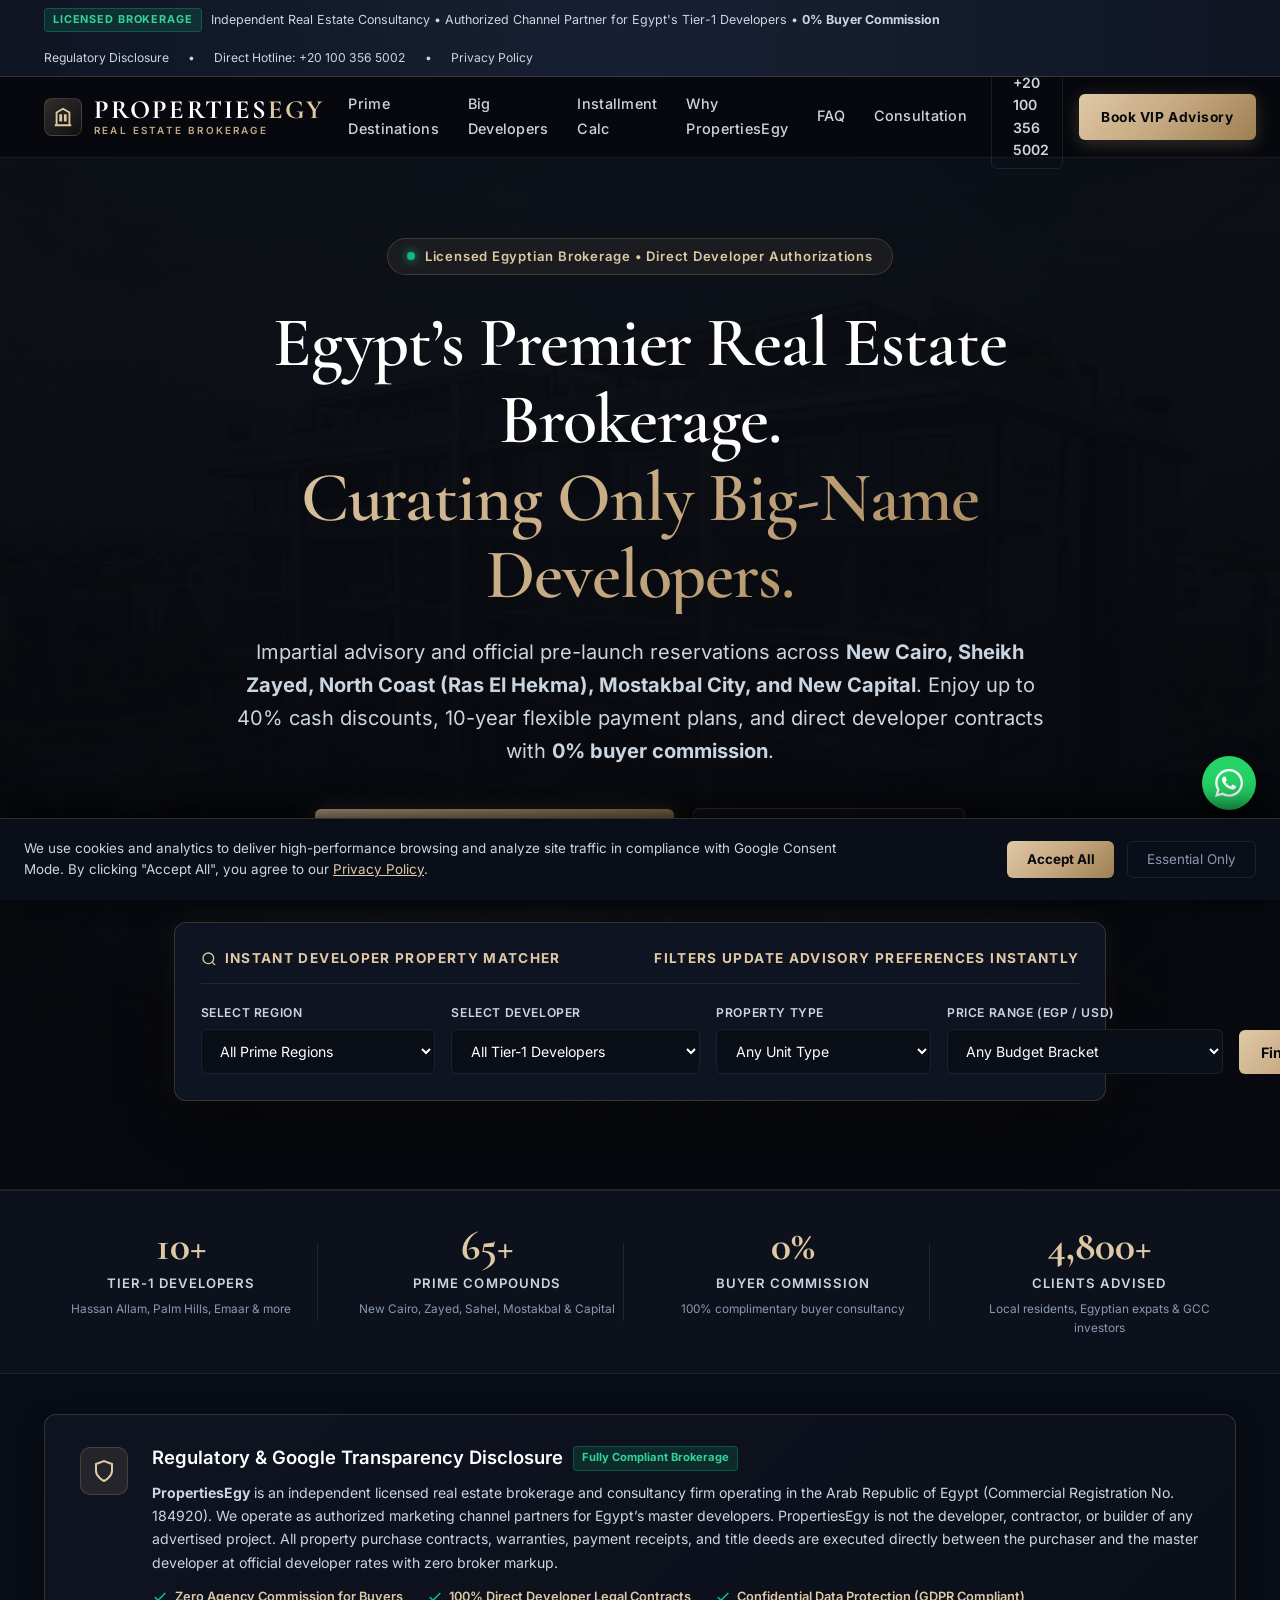
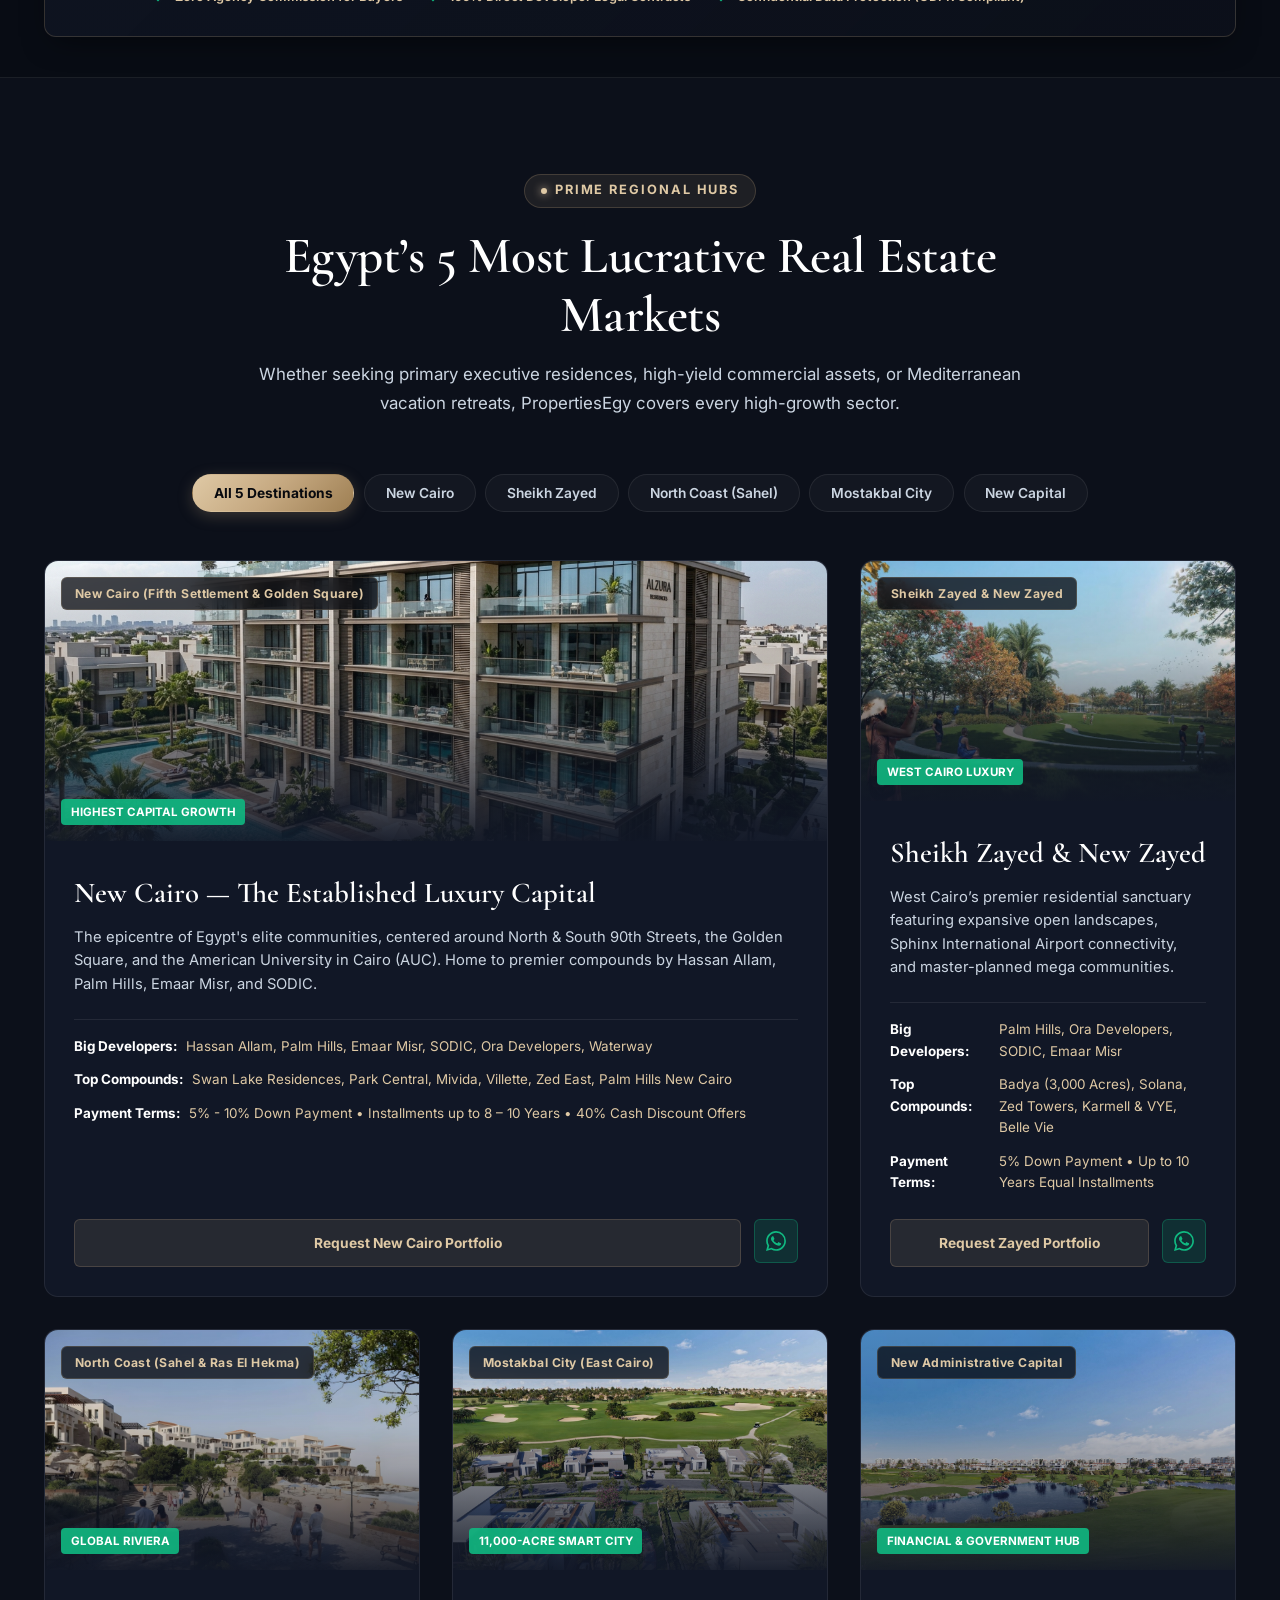
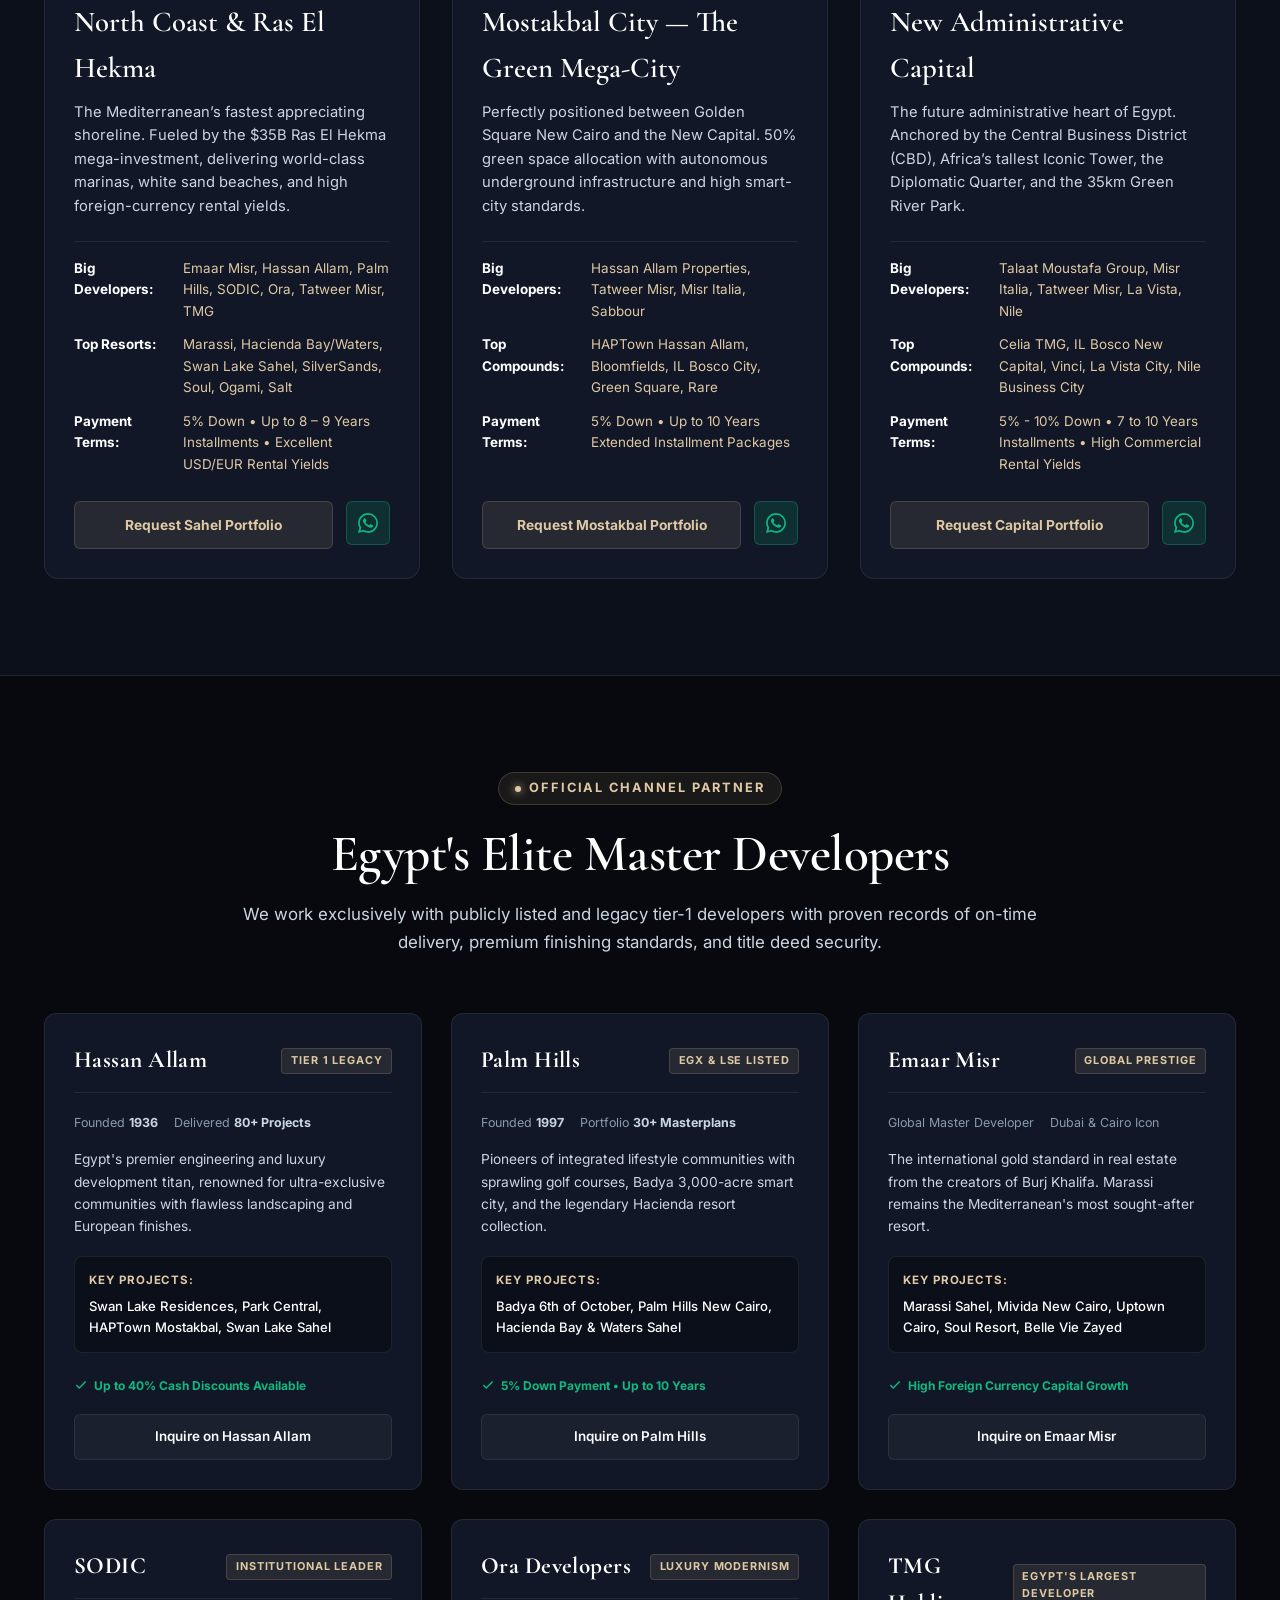
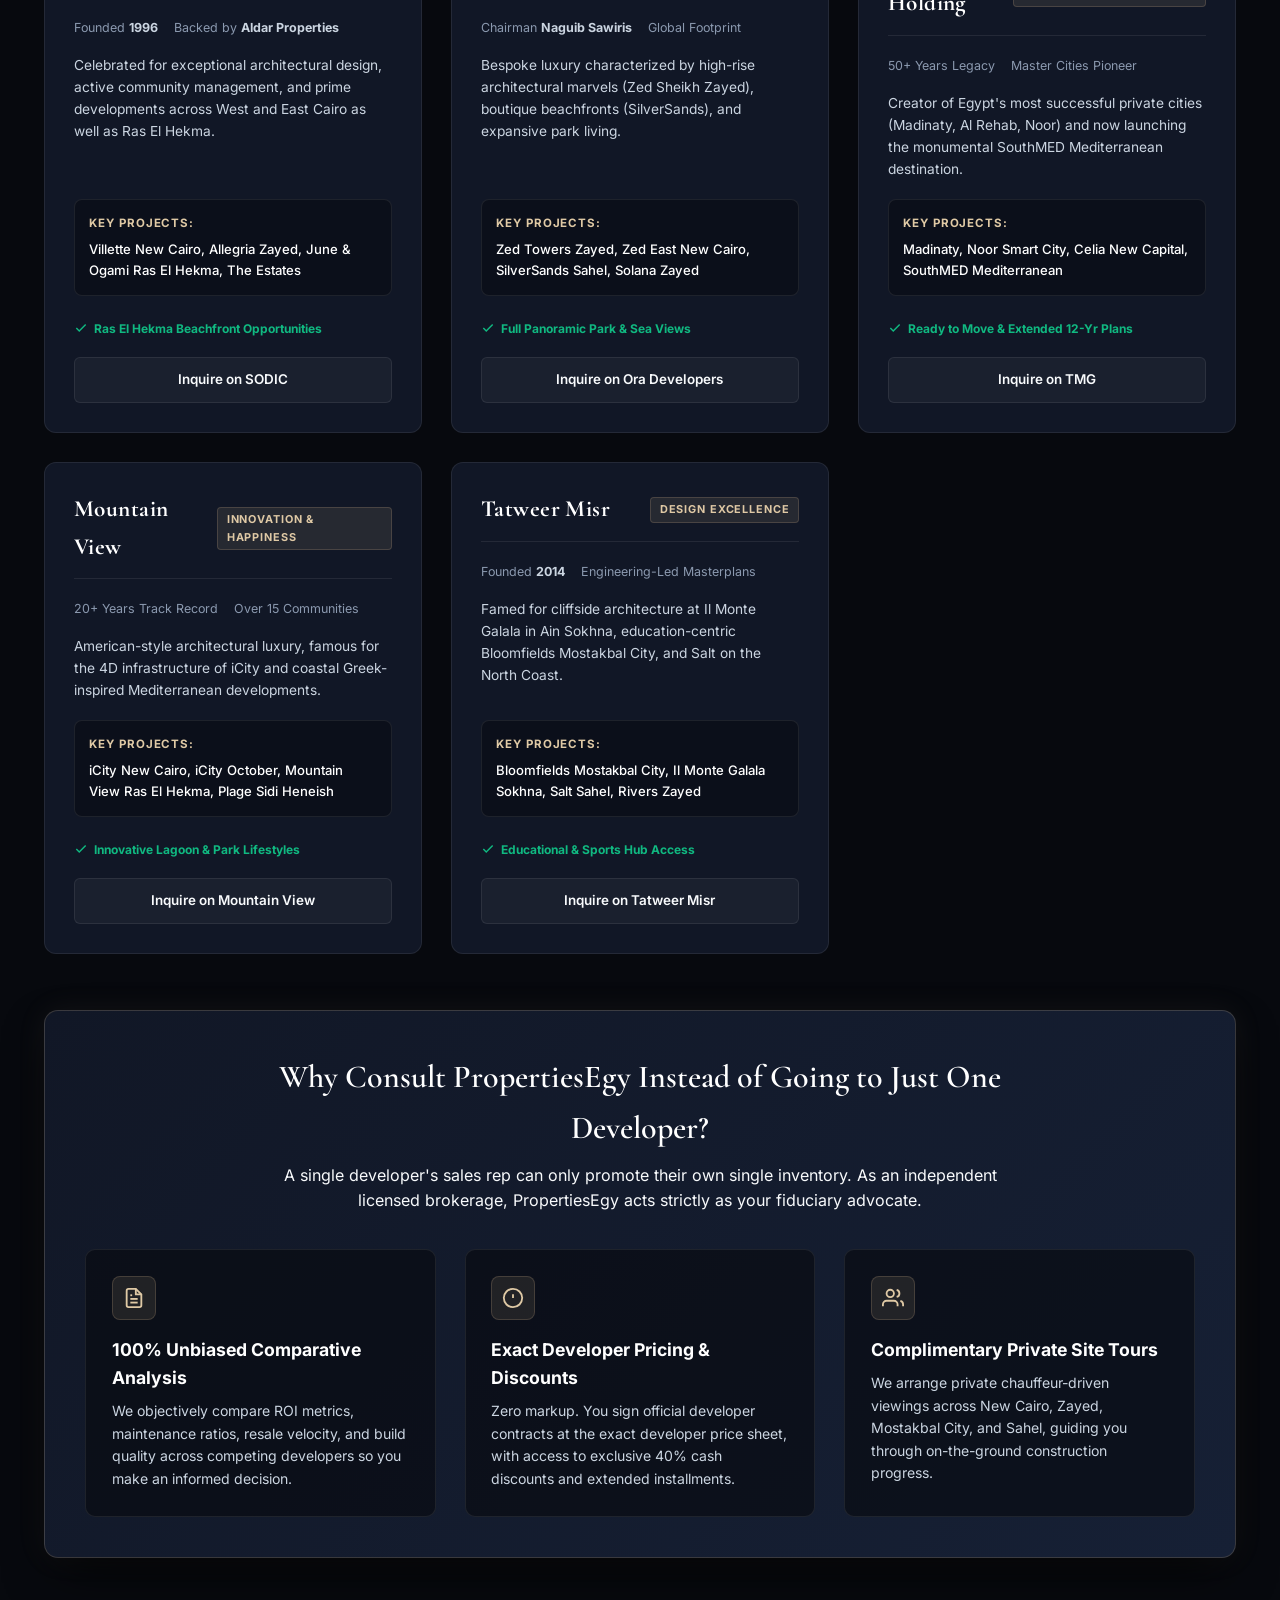
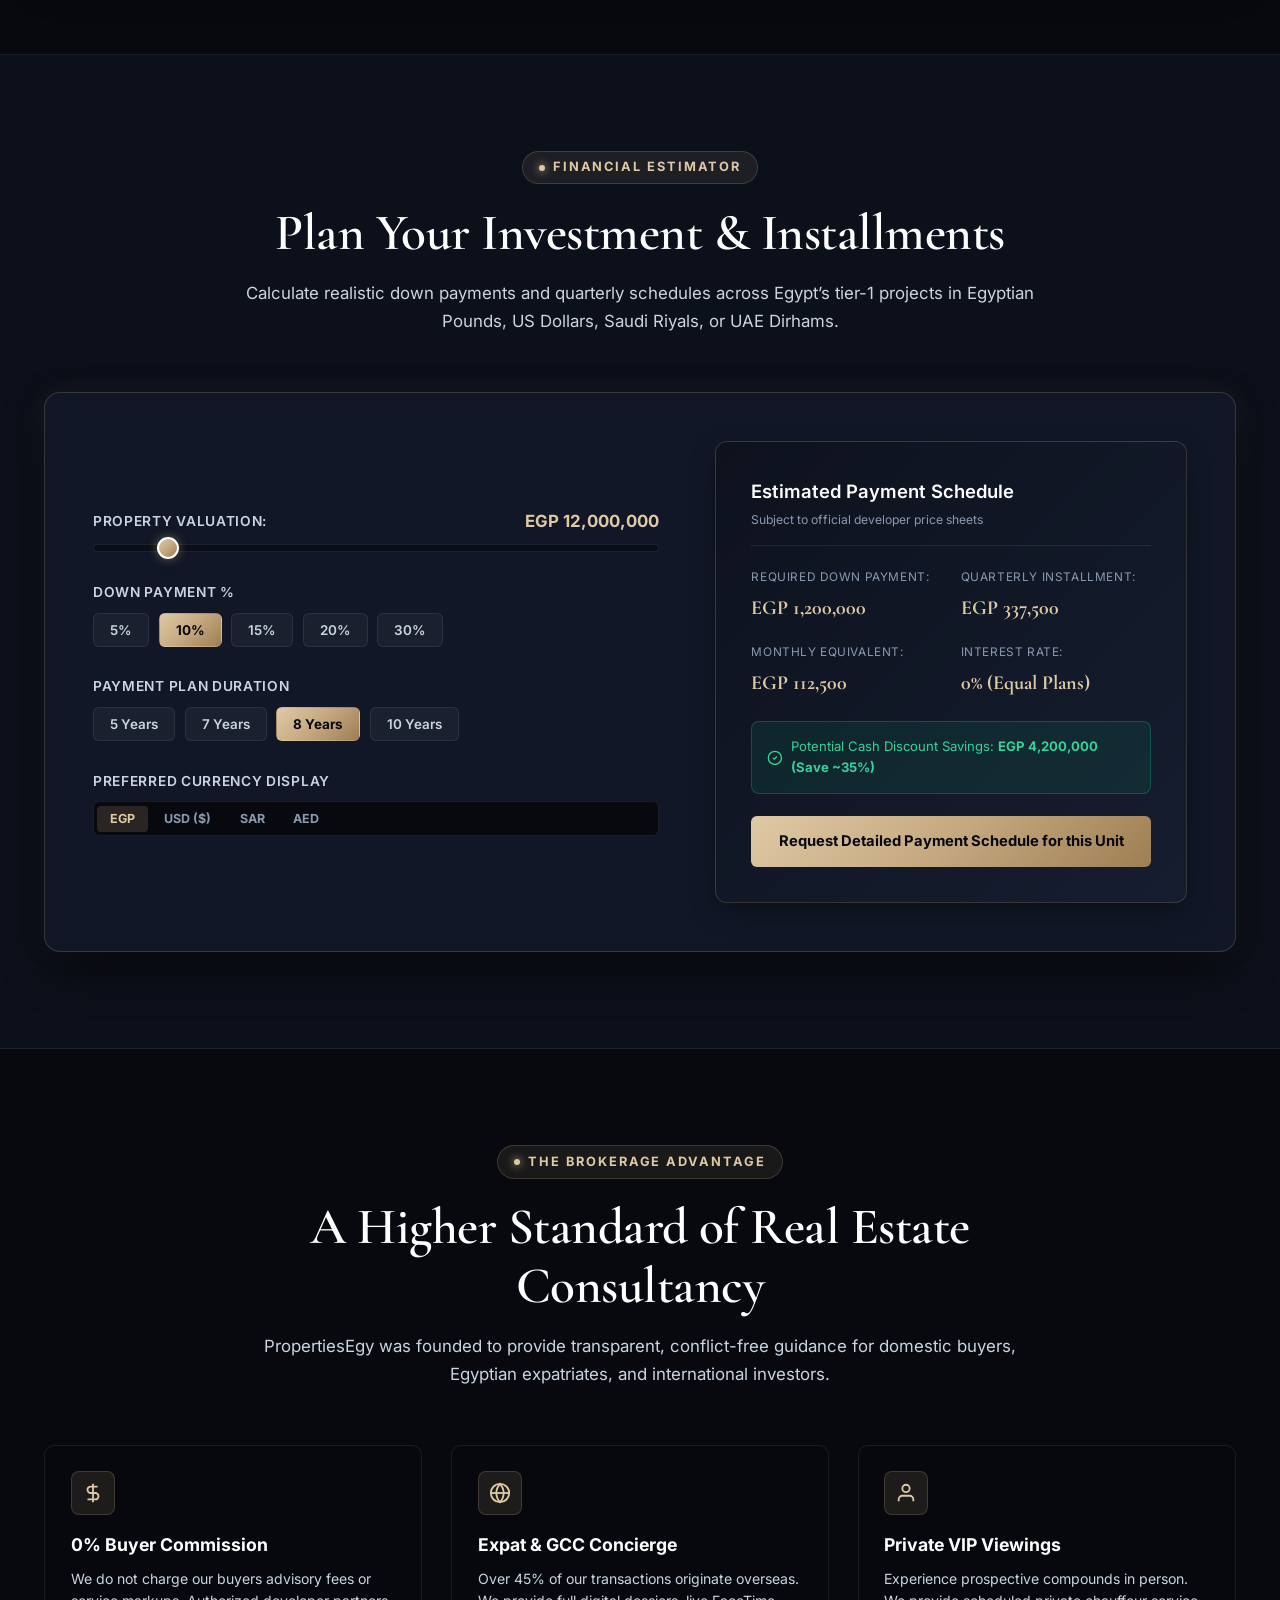
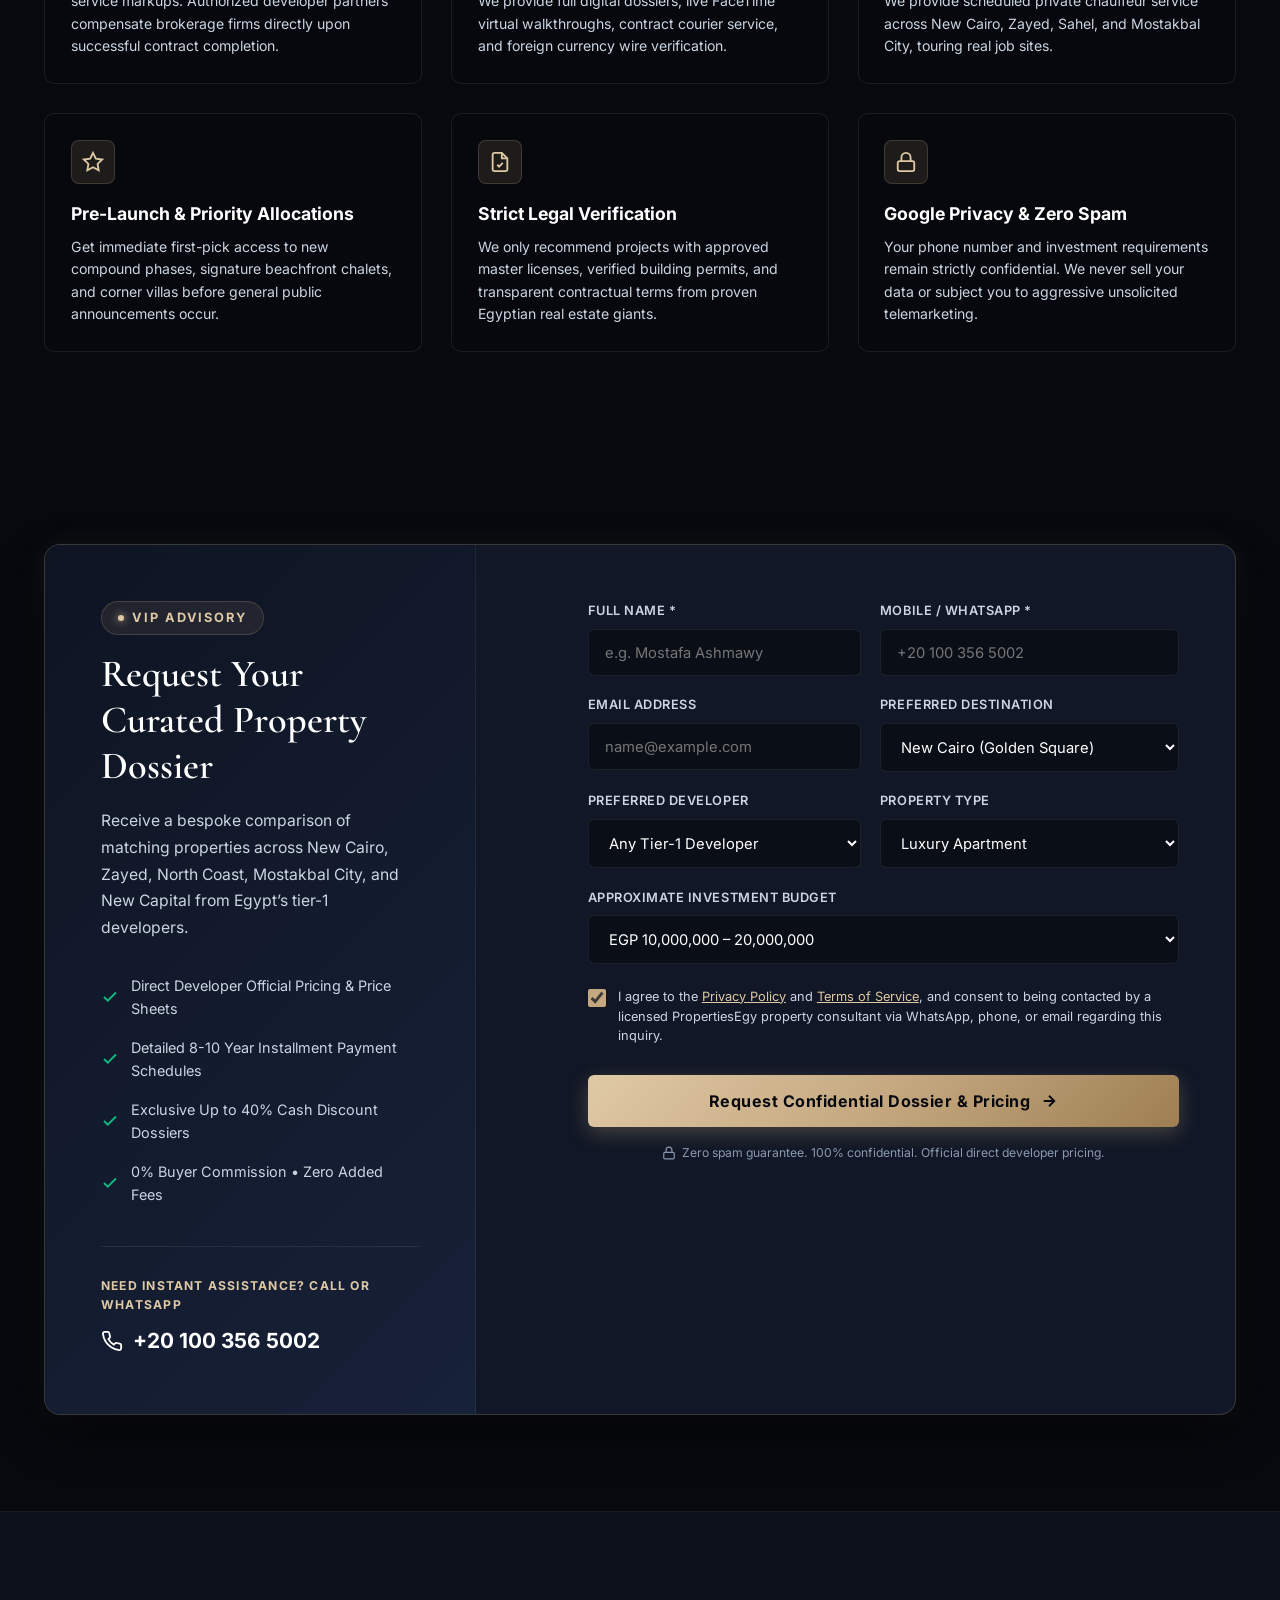
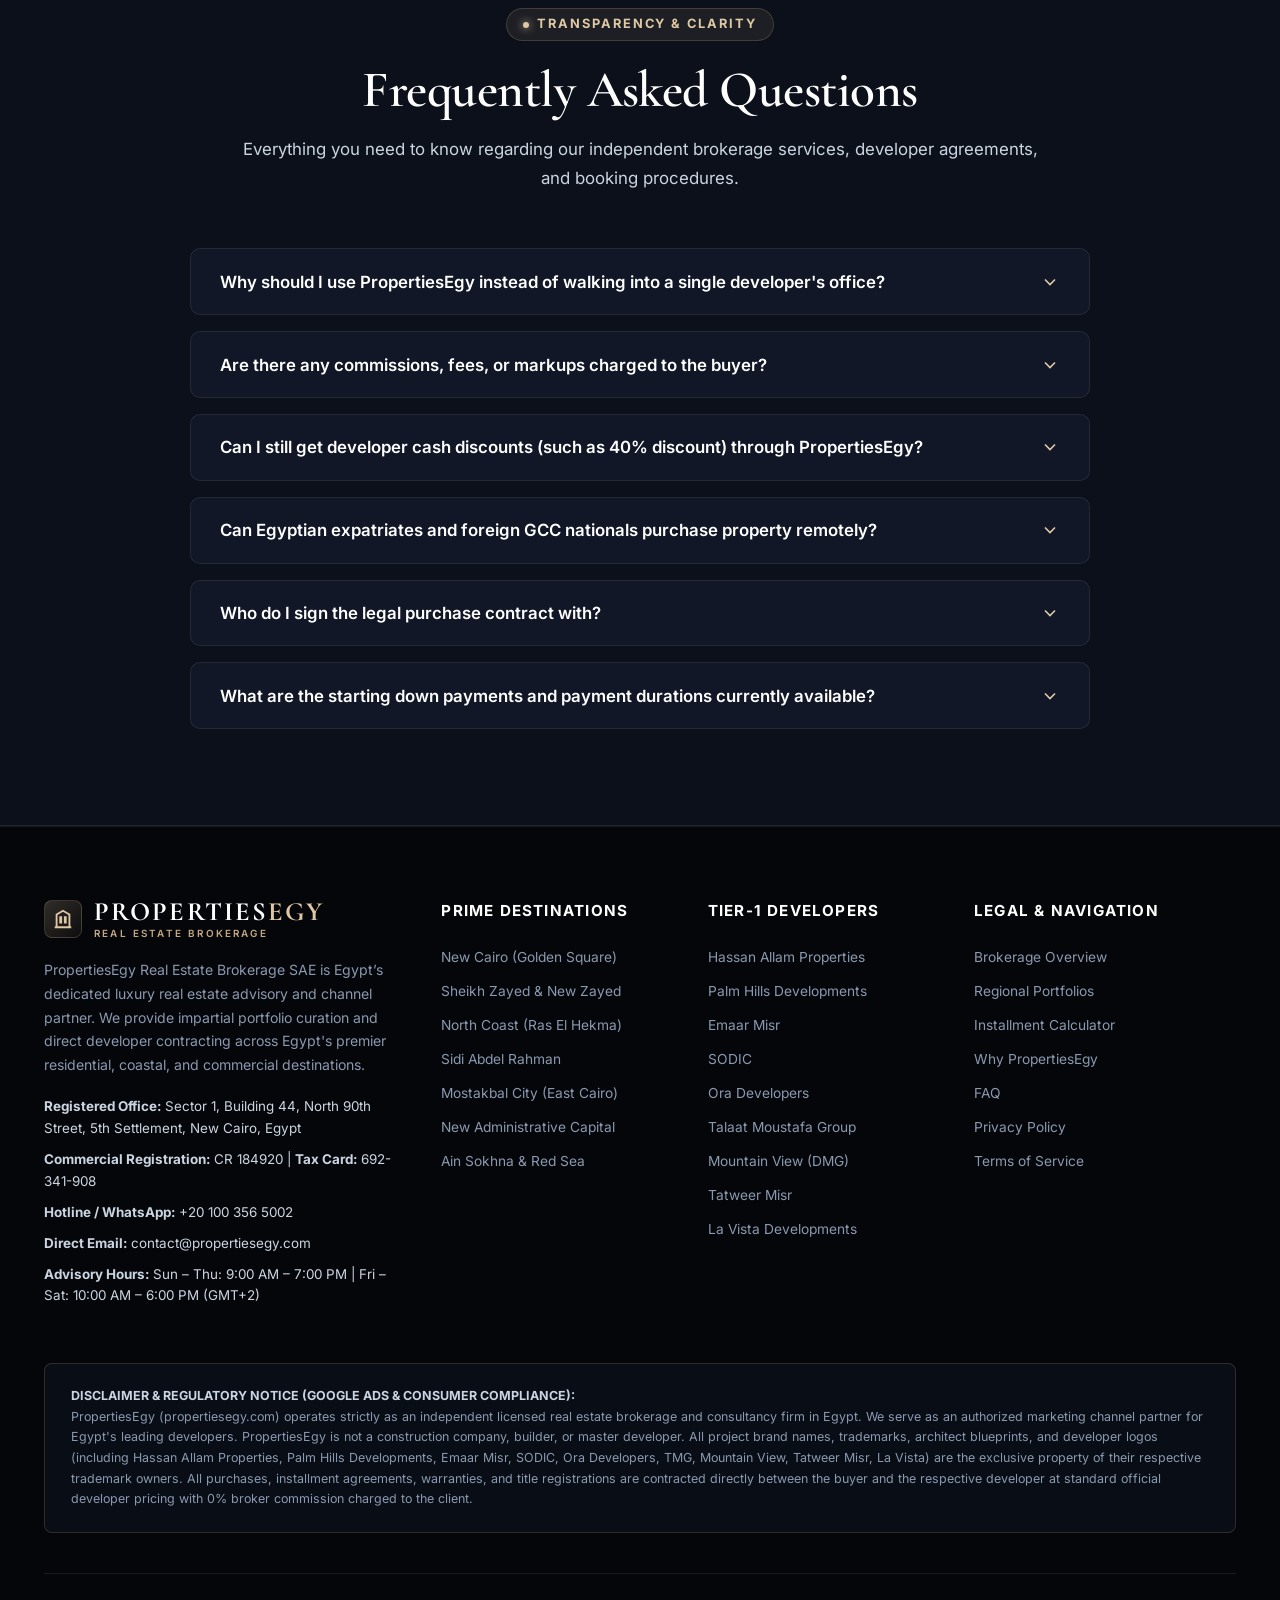
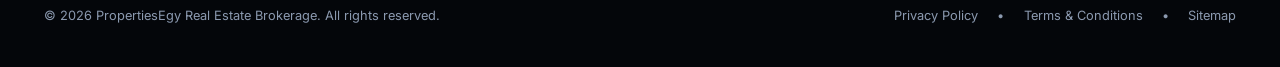
==== index.html @ 32b497c7 "feat: initial release of propertiesegy.com landing page with Google compliance" ====
<!DOCTYPE html>
<html lang="en">
<head>
    <!-- Google tag (gtag.js) -->
    <script async src="https://www.googletagmanager.com/gtag/js?id=AW-18495474156"></script>
    <script>
      window.dataLayer = window.dataLayer || [];
      function gtag(){dataLayer.push(arguments);}
      gtag('js', new Date());
      gtag('config', 'AW-18495474156');
    </script>

    <!-- Google Ads Conversion Function -->
    <script>
    function gtag_report_conversion(url) {
      var callback = function () {
        if (typeof(url) != 'undefined' && url) {
          window.location = url;
        }
      };
      if (typeof gtag === 'function') {
        gtag('event', 'conversion', {
            'send_to': 'AW-18495474156/EvjICOTemJQdEOyTqvNE',
            'value': 1.0,
            'currency': 'EGP',
            'event_callback': callback
        });
      } else if (typeof(url) != 'undefined' && url) {
        window.location = url;
      }
      return false;
    }
    </script>

    <meta charset="UTF-8">
    <meta name="viewport" content="width=device-width, initial-scale=1.0">
    <title>PropertiesEgy — Egypt's Premier Real Estate Brokerage | Top Developers</title>
    <meta name="description" content="PropertiesEgy is Egypt's leading independent real estate brokerage. Working exclusively with big-name developers across New Cairo, Sheikh Zayed, North Coast, Mostakbal City, and New Capital. 0% buyer commission, direct developer contracts.">
    <meta name="keywords" content="PropertiesEgy, real estate brokerage egypt, new cairo compounds, sheikh zayed villas, north coast sahel, ras el hekma properties, mostakbal city, new capital egypt, hassan allam, palm hills, emaar misr, sodic, ora developers">
    <meta name="author" content="PropertiesEgy Real Estate Brokerage">
    <meta name="robots" content="index, follow">
    <link rel="canonical" href="https://propertiesegy.com/">

    <!-- Open Graph / Facebook -->
    <meta property="og:type" content="website">
    <meta property="og:url" content="https://propertiesegy.com/">
    <meta property="og:title" content="PropertiesEgy — Egypt's Premier Real Estate Brokerage">
    <meta property="og:description" content="Curating Egypt's big-name developers: Hassan Allam, Palm Hills, Emaar, SODIC, Ora & more across New Cairo, Zayed, North Coast, Mostakbal City & New Capital. 0% buyer commission.">
    <meta property="og:image" content="images/new-cairo-waterway.jpg">

    <!-- Twitter -->
    <meta property="twitter:card" content="summary_large_image">
    <meta property="twitter:url" content="https://propertiesegy.com/">
    <meta property="twitter:title" content="PropertiesEgy — Egypt's Premier Real Estate Brokerage">
    <meta property="twitter:description" content="Direct developer pricing, unbiased advisory & 0% buyer commission across New Cairo, Zayed, North Coast, Mostakbal City & New Capital.">
    <meta property="twitter:image" content="images/new-cairo-waterway.jpg">

    <!-- Schema.org JSON-LD Structured Data for Google Compliance & SEO -->
    <script type="application/ld+json">
    {
      "@context": "https://schema.org",
      "@type": "RealEstateAgent",
      "name": "PropertiesEgy Real Estate Brokerage",
      "alternateName": "PropertiesEgy",
      "image": "https://propertiesegy.com/images/new-cairo-waterway.jpg",
      "@id": "https://propertiesegy.com/#realestateagent",
      "url": "https://propertiesegy.com/",
      "telephone": "+201003565002",
      "priceRange": "$$$$",
      "address": {
        "@type": "PostalAddress",
        "streetAddress": "Sector 1, Building 44, North 90th Street, 5th Settlement",
        "addressLocality": "New Cairo",
        "addressRegion": "Cairo Governorate",
        "postalCode": "11835",
        "addressCountry": "EG"
      },
      "geo": {
        "@type": "GeoCoordinates",
        "latitude": 30.0298,
        "longitude": 31.4721
      },
      "openingHoursSpecification": [
        {
          "@type": "OpeningHoursSpecification",
          "dayOfWeek": ["Sunday", "Monday", "Tuesday", "Wednesday", "Thursday"],
          "opens": "09:00",
          "closes": "19:00"
        },
        {
          "@type": "OpeningHoursSpecification",
          "dayOfWeek": ["Friday", "Saturday"],
          "opens": "10:00",
          "closes": "18:00"
        }
      ],
      "areaServed": [
        "New Cairo",
        "Sheikh Zayed",
        "New Zayed",
        "North Coast Sahel",
        "Ras El Hekma",
        "Mostakbal City",
        "New Administrative Capital"
      ],
      "description": "Licensed independent real estate brokerage in Egypt specializing in premier residential, vacation, and investment properties from Egypt's tier-1 developers with 0% buyer commission."
    }
    </script>

    <!-- Schema.org FAQ Structured Data -->
    <script type="application/ld+json">
    {
      "@context": "https://schema.org",
      "@type": "FAQPage",
      "mainEntity": [
        {
          "@type": "Question",
          "name": "What is PropertiesEgy's relationship with big developers like Hassan Allam, Palm Hills, and Emaar?",
          "acceptedAnswer": {
            "@type": "Answer",
            "text": "PropertiesEgy is an authorized marketing channel partner and independent brokerage firm in Egypt. We work directly with master developers to represent their portfolios. All purchasing contracts, warranty terms, and official installment plans are signed directly with the developer at official developer pricing."
          }
        },
        {
          "@type": "Question",
          "name": "Are there any commissions or hidden fees charged to the buyer?",
          "acceptedAnswer": {
            "@type": "Answer",
            "text": "No. PropertiesEgy operates on a strict 0% buyer commission policy. Our advisory, property tours, and contract guidance are 100% complimentary for buyers. Developers compensate authorized brokerage firms directly according to standard industry agreements."
          }
        },
        {
          "@type": "Question",
          "name": "Can Egyptian expats and foreign GCC investors purchase remotely?",
          "acceptedAnswer": {
            "@type": "Answer",
            "text": "Yes. Over 45% of our clients reside in Saudi Arabia, UAE, Kuwait, Qatar, the UK, Europe, and North America. We provide digital brochures, virtual walkthroughs, courier delivery of contracts, and guidance on foreign currency wire transfers."
          }
        }
      ]
    }
    </script>

    <link rel="stylesheet" href="styles.css">
</head>
<body>

    <!-- Regulatory Disclosure Top Ribbon (Google Ads Compliance) -->
    <div class="top-notice-bar">
        <div class="container top-notice-content">
            <div class="top-notice-left">
                <span class="top-notice-badge">Licensed Brokerage</span>
                <span>Independent Real Estate Consultancy • Authorized Channel Partner for Egypt's Tier-1 Developers • <strong>0% Buyer Commission</strong></span>
            </div>
            <div class="top-notice-links">
                <a href="#compliance">Regulatory Disclosure</a>
                <span>•</span>
                <a href="tel:+201003565002">Direct Hotline: +20 100 356 5002</a>
                <span>•</span>
                <a href="privacy.html">Privacy Policy</a>
            </div>
        </div>
    </div>

    <!-- Main Navigation Bar -->
    <header class="navbar" id="navbar">
        <div class="nav-container container">
            <a href="#" class="brand-logo" aria-label="PropertiesEgy Homepage">
                <div class="brand-logo-wrap">
                    <div class="brand-icon-shield">
                        <svg width="22" height="22" viewBox="0 0 24 24" fill="none" stroke="currentColor" stroke-width="2">
                            <path d="M3 21h18M5 21V7l7-4 7 4v14M9 10h1v2H9v-2zm0 4h1v2H9v-2zm5-4h1v2h-1v-2zm0 4h1v2h-1v-2z"/>
                        </svg>
                    </div>
                    <div>
                        <div class="logo-main">PROPERTIES<span>EGY</span></div>
                        <div class="logo-sub">REAL ESTATE BROKERAGE</div>
                    </div>
                </div>
            </a>

            <nav class="nav-menu" id="nav-menu" aria-label="Primary Navigation">
                <ul>
                    <li><a href="#destinations">Prime Destinations</a></li>
                    <li><a href="#developers">Big Developers</a></li>
                    <li><a href="#calculator">Installment Calc</a></li>
                    <li><a href="#why-us">Why PropertiesEgy</a></li>
                    <li><a href="#faq">FAQ</a></li>
                    <li><a href="#consultation" class="text-gold">Consultation</a></li>
                </ul>
            </nav>

            <div class="nav-actions">
                <a href="tel:+201003565002" class="nav-phone-link">
                    <svg width="16" height="16" viewBox="0 0 24 24" fill="none" stroke="currentColor" stroke-width="2"><path d="M22 16.92v3a2 2 0 0 1-2.18 2 19.79 19.79 0 0 1-8.63-3.07 19.5 19.5 0 0 1-6-6 19.79 19.79 0 0 1-3.07-8.67A2 2 0 0 1 4.11 2h3a2 2 0 0 1 2 1.72 12.84 12.84 0 0 0 .7 2.81 2 2 0 0 1-.45 2.11L8.09 9.91a16 16 0 0 0 6 6l1.27-1.27a2 2 0 0 1 2.11-.45 12.84 12.84 0 0 0 2.81.7A2 2 0 0 1 22 16.92z"/></svg>
                    <span>+20 100 356 5002</span>
                </a>
                <a href="#consultation" class="btn-nav-primary">Book VIP Advisory</a>
                <button class="mobile-menu-toggle" id="mobile-menu-toggle" aria-label="Toggle navigation menu" aria-expanded="false">
                    <span></span>
                    <span></span>
                    <span></span>
                </button>
            </div>
        </div>
    </header>

    <main>
        <!-- Hero Section -->
        <section class="hero-section" id="overview">
            <img src="images/new-cairo-waterway.jpg" alt="Luxury Real Estate Egypt" class="hero-bg-media" width="1920" height="1080">
            <div class="hero-overlay"></div>

            <div class="container hero-content">
                <div class="hero-badge-pill">
                    <span class="hero-badge-dot"></span>
                    <span>Licensed Egyptian Brokerage • Direct Developer Authorizations</span>
                </div>

                <h1 class="hero-title">
                    Egypt’s Premier Real Estate Brokerage.<br>
                    <span class="gold-text">Curating Only Big-Name Developers.</span>
                </h1>

                <p class="hero-subtitle">
                    Impartial advisory and official pre-launch reservations across <strong>New Cairo, Sheikh Zayed, North Coast (Ras El Hekma), Mostakbal City, and New Capital</strong>. Enjoy up to 40% cash discounts, 10-year flexible payment plans, and direct developer contracts with <strong>0% buyer commission</strong>.
                </p>

                <div class="hero-cta-group">
                    <a href="#consultation" class="btn-primary-hero">
                        <span>Request Free Developer Dossier</span>
                        <svg width="18" height="18" viewBox="0 0 24 24" fill="none" stroke="currentColor" stroke-width="2.5"><path d="M5 12h14M12 5l7 7-7 7"/></svg>
                    </a>
                    <a href="#destinations" class="btn-secondary-hero">
                        <svg width="18" height="18" viewBox="0 0 24 24" fill="none" stroke="currentColor" stroke-width="2"><circle cx="12" cy="12" r="10"/><polygon points="16.24 7.76 14.12 14.12 7.76 16.24 9.88 9.88 16.24 7.76"/></svg>
                        <span>Explore 5 Prime Regions</span>
                    </a>
                </div>

                <!-- Hero Quick Search / Match Filter Bar -->
                <div class="hero-search-box">
                    <div class="hero-search-title">
                        <span>
                            <svg width="16" height="16" viewBox="0 0 24 24" fill="none" stroke="currentColor" stroke-width="2"><circle cx="11" cy="11" r="8"/><line x1="21" y1="21" x2="16.65" y2="16.65"/></svg>
                            Instant Developer Property Matcher
                        </span>
                        <span class="hero-search-hint">Filters update advisory preferences instantly</span>
                    </div>

                    <div class="hero-search-grid">
                        <div class="search-field">
                            <label for="hero-dest-select">Select Region</label>
                            <select id="hero-dest-select">
                                <option value="all">All Prime Regions</option>
                                <option value="New Cairo">New Cairo (Golden Square)</option>
                                <option value="Sheikh Zayed">Sheikh Zayed & New Zayed</option>
                                <option value="North Coast">North Coast (Ras El Hekma)</option>
                                <option value="Mostakbal City">Mostakbal City</option>
                                <option value="New Capital">New Administrative Capital</option>
                            </select>
                        </div>

                        <div class="search-field">
                            <label for="hero-dev-select">Select Developer</label>
                            <select id="hero-dev-select">
                                <option value="all">All Tier-1 Developers</option>
                                <option value="Hassan Allam Properties">Hassan Allam Properties</option>
                                <option value="Palm Hills Developments">Palm Hills Developments</option>
                                <option value="Emaar Misr">Emaar Misr</option>
                                <option value="SODIC">SODIC</option>
                                <option value="Ora Developers">Ora Developers</option>
                                <option value="Mountain View">Mountain View (DMG)</option>
                                <option value="Tatweer Misr">Tatweer Misr</option>
                                <option value="Talaat Moustafa Group">Talaat Moustafa Group (TMG)</option>
                                <option value="La Vista">La Vista Developments</option>
                                <option value="Misr Italia">Misr Italia</option>
                            </select>
                        </div>

                        <div class="search-field">
                            <label for="hero-type-select">Property Type</label>
                            <select id="hero-type-select">
                                <option value="all">Any Unit Type</option>
                                <option value="Apartment">Luxury Apartment</option>
                                <option value="Duplex">Duplex & Penthouse</option>
                                <option value="Townhouse">Townhouse / Twin House</option>
                                <option value="Standalone Villa">Standalone Luxury Villa</option>
                                <option value="Chalet">Beach Chalet & Cabin</option>
                                <option value="Commercial">Commercial / Office</option>
                            </select>
                        </div>

                        <div class="search-field">
                            <label for="hero-budget-select">Price Range (EGP / USD)</label>
                            <select id="hero-budget-select">
                                <option value="all">Any Budget Bracket</option>
                                <option value="5M-10M">EGP 5M – 10M (~$100k-$210k)</option>
                                <option value="10M-20M">EGP 10M – 20M (~$210k-$420k)</option>
                                <option value="20M-40M">EGP 20M – 40M (~$420k-$840k)</option>
                                <option value="40M+">EGP 40M+ ($840k+ Ultra Luxury)</option>
                            </select>
                        </div>

                        <button type="button" class="btn-search-action" id="hero-search-btn">
                            <span>Find Matches</span>
                            <svg width="16" height="16" viewBox="0 0 24 24" fill="none" stroke="currentColor" stroke-width="2.5"><path d="M5 12h14M12 5l7 7-7 7"/></svg>
                        </button>
                    </div>
                </div>
            </div>
        </section>

        <!-- Stats Ribbon -->
        <section class="stats-ribbon">
            <div class="container">
                <div class="stats-grid">
                    <div class="stat-item">
                        <span class="stat-num">10+</span>
                        <span class="stat-label">Tier-1 Developers</span>
                        <span class="stat-desc">Hassan Allam, Palm Hills, Emaar & more</span>
                    </div>
                    <div class="stat-item">
                        <span class="stat-num">65+</span>
                        <span class="stat-label">Prime Compounds</span>
                        <span class="stat-desc">New Cairo, Zayed, Sahel, Mostakbal & Capital</span>
                    </div>
                    <div class="stat-item">
                        <span class="stat-num">0%</span>
                        <span class="stat-label">Buyer Commission</span>
                        <span class="stat-desc">100% complimentary buyer consultancy</span>
                    </div>
                    <div class="stat-item">
                        <span class="stat-num">4,800+</span>
                        <span class="stat-label">Clients Advised</span>
                        <span class="stat-desc">Local residents, Egyptian expats & GCC investors</span>
                    </div>
                </div>
            </div>
        </section>

        <!-- Prominent Google Terms & Regulatory Transparency Box -->
        <section class="compliance-trust-section" id="compliance">
            <div class="container">
                <div class="compliance-box">
                    <div class="compliance-icon">
                        <svg width="24" height="24" viewBox="0 0 24 24" fill="none" stroke="currentColor" stroke-width="2">
                            <path d="M12 22s8-4 8-10V5l-8-3-8 3v7c0 6 8 10 8 10z"/>
                        </svg>
                    </div>
                    <div class="compliance-text">
                        <h3>
                            <span>Regulatory & Google Transparency Disclosure</span>
                            <span class="compliance-tag-pill">Fully Compliant Brokerage</span>
                        </h3>
                        <p>
                            <strong>PropertiesEgy</strong> is an independent licensed real estate brokerage and consultancy firm operating in the Arab Republic of Egypt (Commercial Registration No. 184920). We operate as authorized marketing channel partners for Egypt’s master developers. PropertiesEgy is not the developer, contractor, or builder of any advertised project. All property purchase contracts, warranties, payment receipts, and title deeds are executed directly between the purchaser and the master developer at official developer rates with zero broker markup.
                        </p>
                        <div class="compliance-pillars">
                            <div class="compliance-pillar-item">
                                <svg width="16" height="16" viewBox="0 0 24 24" fill="none" stroke="currentColor" stroke-width="2.5"><polyline points="20 6 9 17 4 12"/></svg>
                                <span>Zero Agency Commission for Buyers</span>
                            </div>
                            <div class="compliance-pillar-item">
                                <svg width="16" height="16" viewBox="0 0 24 24" fill="none" stroke="currentColor" stroke-width="2.5"><polyline points="20 6 9 17 4 12"/></svg>
                                <span>100% Direct Developer Legal Contracts</span>
                            </div>
                            <div class="compliance-pillar-item">
                                <svg width="16" height="16" viewBox="0 0 24 24" fill="none" stroke="currentColor" stroke-width="2.5"><polyline points="20 6 9 17 4 12"/></svg>
                                <span>Confidential Data Protection (GDPR Compliant)</span>
                            </div>
                        </div>
                    </div>
                </div>
            </div>
        </section>

        <!-- Prime Destinations Section (Interactive Filtering) -->
        <section class="destinations-section section-padding" id="destinations">
            <div class="container">
                <div class="section-header">
                    <span class="section-tag"><span class="section-tag-dot"></span>PRIME REGIONAL HUBS</span>
                    <h2>Egypt’s 5 Most Lucrative Real Estate Markets</h2>
                    <p>Whether seeking primary executive residences, high-yield commercial assets, or Mediterranean vacation retreats, PropertiesEgy covers every high-growth sector.</p>
                </div>

                <div class="dest-filter-nav">
                    <button class="dest-filter-btn active" data-filter="all">All 5 Destinations</button>
                    <button class="dest-filter-btn" data-filter="new-cairo">New Cairo</button>
                    <button class="dest-filter-btn" data-filter="sheikh-zayed">Sheikh Zayed</button>
                    <button class="dest-filter-btn" data-filter="north-coast">North Coast (Sahel)</button>
                    <button class="dest-filter-btn" data-filter="mostakbal-city">Mostakbal City</button>
                    <button class="dest-filter-btn" data-filter="new-capital">New Capital</button>
                </div>

                <div class="destinations-grid">
                    <!-- Destination 1: New Cairo (Featured Card) -->
                    <article class="dest-card featured-card" data-category="new-cairo">
                        <div class="dest-img-wrap">
                            <img src="images/new-cairo-waterway.jpg" alt="New Cairo Luxury Real Estate and Golden Square" loading="lazy" width="800" height="400">
                            <div class="dest-img-overlay"></div>
                            <span class="dest-badge-loc">New Cairo (Fifth Settlement & Golden Square)</span>
                            <span class="dest-badge-stat">Highest Capital Growth</span>
                        </div>
                        <div class="dest-body">
                            <h3>New Cairo — The Established Luxury Capital</h3>
                            <p class="dest-lead-text">
                                The epicentre of Egypt's elite communities, centered around North & South 90th Streets, the Golden Square, and the American University in Cairo (AUC). Home to premier compounds by Hassan Allam, Palm Hills, Emaar Misr, and SODIC.
                            </p>
                            <div class="dest-meta-list">
                                <div class="dest-meta-item">
                                    <strong>Big Developers:</strong>
                                    <span>Hassan Allam, Palm Hills, Emaar Misr, SODIC, Ora Developers, Waterway</span>
                                </div>
                                <div class="dest-meta-item">
                                    <strong>Top Compounds:</strong>
                                    <span>Swan Lake Residences, Park Central, Mivida, Villette, Zed East, Palm Hills New Cairo</span>
                                </div>
                                <div class="dest-meta-item">
                                    <strong>Payment Terms:</strong>
                                    <span>5% - 10% Down Payment • Installments up to 8 – 10 Years • 40% Cash Discount Offers</span>
                                </div>
                            </div>
                            <div class="dest-card-actions">
                                <a href="#consultation" class="btn-card-inquire">Request New Cairo Portfolio</a>
                                <a href="https://wa.me/201003565002?text=Hello%20PropertiesEgy%2C%20I'm%20interested%20in%20New%20Cairo%20properties." target="_blank" class="btn-card-wa" aria-label="WhatsApp New Cairo Inquiry">
                                    <svg width="20" height="20" viewBox="0 0 24 24" fill="currentColor"><path d="M17.472 14.382c-.297-.149-1.758-.867-2.03-.967-.273-.099-.471-.148-.67.15-.197.297-.767.966-.94 1.164-.173.199-.347.223-.644.075-.297-.15-1.255-.463-2.39-1.475-.883-.788-1.48-1.761-1.653-2.059-.173-.297-.018-.458.13-.606.134-.133.298-.347.446-.52.149-.174.198-.298.298-.497.099-.198.05-.371-.025-.52-.075-.149-.669-1.612-.916-2.207-.242-.579-.487-.5-.669-.51-.173-.008-.371-.01-.57-.01-.198 0-.52.074-.792.372-.272.297-1.04 1.016-1.04 2.479 0 1.462 1.065 2.875 1.213 3.074.149.198 2.096 3.2 5.077 4.487.709.306 1.262.489 1.694.625.712.227 1.36.195 1.871.118.571-.085 1.758-.719 2.006-1.413.248-.694.248-1.289.173-1.413-.074-.124-.272-.198-.57-.347m-5.421 7.403h-.004a9.87 9.87 0 01-5.031-1.378l-.361-.214-3.741.982.998-3.648-.235-.374a9.86 9.86 0 01-1.51-5.26c.001-5.45 4.436-9.884 9.888-9.884 2.64 0 5.122 1.03 6.988 2.898a9.825 9.825 0 012.893 6.994c-.003 5.45-4.437 9.884-9.885 9.884m8.413-18.297A11.815 11.815 0 0012.05 0C5.495 0 .16 5.335.157 11.892c0 2.096.547 4.142 1.588 5.945L0 24l6.335-1.662c1.746.953 3.71 1.455 5.703 1.456h.008c6.554 0 11.89-5.335 11.893-11.893a11.821 11.821 0 00-3.48-8.413z"/></svg>
                                </a>
                            </div>
                        </div>
                    </article>

                    <!-- Destination 2: Sheikh Zayed & New Zayed -->
                    <article class="dest-card" data-category="sheikh-zayed">
                        <div class="dest-img-wrap">
                            <img src="images/badya-zayed.jpg" alt="Sheikh Zayed Badya and Luxury Compounds" loading="lazy" width="600" height="300">
                            <div class="dest-img-overlay"></div>
                            <span class="dest-badge-loc">Sheikh Zayed & New Zayed</span>
                            <span class="dest-badge-stat">West Cairo Luxury</span>
                        </div>
                        <div class="dest-body">
                            <h3>Sheikh Zayed & New Zayed</h3>
                            <p class="dest-lead-text">
                                West Cairo’s premier residential sanctuary featuring expansive open landscapes, Sphinx International Airport connectivity, and master-planned mega communities.
                            </p>
                            <div class="dest-meta-list">
                                <div class="dest-meta-item">
                                    <strong>Big Developers:</strong>
                                    <span>Palm Hills, Ora Developers, SODIC, Emaar Misr</span>
                                </div>
                                <div class="dest-meta-item">
                                    <strong>Top Compounds:</strong>
                                    <span>Badya (3,000 Acres), Solana, Zed Towers, Karmell & VYE, Belle Vie</span>
                                </div>
                                <div class="dest-meta-item">
                                    <strong>Payment Terms:</strong>
                                    <span>5% Down Payment • Up to 10 Years Equal Installments</span>
                                </div>
                            </div>
                            <div class="dest-card-actions">
                                <a href="#consultation" class="btn-card-inquire">Request Zayed Portfolio</a>
                                <a href="https://wa.me/201003565002?text=Hello%20PropertiesEgy%2C%20I'm%20interested%20in%20Sheikh%20Zayed%20properties." target="_blank" class="btn-card-wa" aria-label="WhatsApp Zayed Inquiry">
                                    <svg width="20" height="20" viewBox="0 0 24 24" fill="currentColor"><path d="M17.472 14.382c-.297-.149-1.758-.867-2.03-.967-.273-.099-.471-.148-.67.15-.197.297-.767.966-.94 1.164-.173.199-.347.223-.644.075-.297-.15-1.255-.463-2.39-1.475-.883-.788-1.48-1.761-1.653-2.059-.173-.297-.018-.458.13-.606.134-.133.298-.347.446-.52.149-.174.198-.298.298-.497.099-.198.05-.371-.025-.52-.075-.149-.669-1.612-.916-2.207-.242-.579-.487-.5-.669-.51-.173-.008-.371-.01-.57-.01-.198 0-.52.074-.792.372-.272.297-1.04 1.016-1.04 2.479 0 1.462 1.065 2.875 1.213 3.074.149.198 2.096 3.2 5.077 4.487.709.306 1.262.489 1.694.625.712.227 1.36.195 1.871.118.571-.085 1.758-.719 2.006-1.413.248-.694.248-1.289.173-1.413-.074-.124-.272-.198-.57-.347m-5.421 7.403h-.004a9.87 9.87 0 01-5.031-1.378l-.361-.214-3.741.982.998-3.648-.235-.374a9.86 9.86 0 01-1.51-5.26c.001-5.45 4.436-9.884 9.888-9.884 2.64 0 5.122 1.03 6.988 2.898a9.825 9.825 0 012.893 6.994c-.003 5.45-4.437 9.884-9.885 9.884m8.413-18.297A11.815 11.815 0 0012.05 0C5.495 0 .16 5.335.157 11.892c0 2.096.547 4.142 1.588 5.945L0 24l6.335-1.662c1.746.953 3.71 1.455 5.703 1.456h.008c6.554 0 11.89-5.335 11.893-11.893a11.821 11.821 0 00-3.48-8.413z"/></svg>
                                </a>
                            </div>
                        </div>
                    </article>

                    <!-- Destination 3: North Coast & Ras El Hekma -->
                    <article class="dest-card" data-category="north-coast">
                        <div class="dest-img-wrap">
                            <img src="images/hacienda-sahel.webp" alt="North Coast Ras El Hekma and Sidi Abdel Rahman" loading="lazy" width="600" height="300">
                            <div class="dest-img-overlay"></div>
                            <span class="dest-badge-loc">North Coast (Sahel & Ras El Hekma)</span>
                            <span class="dest-badge-stat">Global Riviera</span>
                        </div>
                        <div class="dest-body">
                            <h3>North Coast & Ras El Hekma</h3>
                            <p class="dest-lead-text">
                                The Mediterranean’s fastest appreciating shoreline. Fueled by the $35B Ras El Hekma mega-investment, delivering world-class marinas, white sand beaches, and high foreign-currency rental yields.
                            </p>
                            <div class="dest-meta-list">
                                <div class="dest-meta-item">
                                    <strong>Big Developers:</strong>
                                    <span>Emaar Misr, Hassan Allam, Palm Hills, SODIC, Ora, Tatweer Misr, TMG</span>
                                </div>
                                <div class="dest-meta-item">
                                    <strong>Top Resorts:</strong>
                                    <span>Marassi, Hacienda Bay/Waters, Swan Lake Sahel, SilverSands, Soul, Ogami, Salt</span>
                                </div>
                                <div class="dest-meta-item">
                                    <strong>Payment Terms:</strong>
                                    <span>5% Down • Up to 8 – 9 Years Installments • Excellent USD/EUR Rental Yields</span>
                                </div>
                            </div>
                            <div class="dest-card-actions">
                                <a href="#consultation" class="btn-card-inquire">Request Sahel Portfolio</a>
                                <a href="https://wa.me/201003565002?text=Hello%20PropertiesEgy%2C%20I'm%20interested%20in%20North%20Coast%20properties." target="_blank" class="btn-card-wa" aria-label="WhatsApp Sahel Inquiry">
                                    <svg width="20" height="20" viewBox="0 0 24 24" fill="currentColor"><path d="M17.472 14.382c-.297-.149-1.758-.867-2.03-.967-.273-.099-.471-.148-.67.15-.197.297-.767.966-.94 1.164-.173.199-.347.223-.644.075-.297-.15-1.255-.463-2.39-1.475-.883-.788-1.48-1.761-1.653-2.059-.173-.297-.018-.458.13-.606.134-.133.298-.347.446-.52.149-.174.198-.298.298-.497.099-.198.05-.371-.025-.52-.075-.149-.669-1.612-.916-2.207-.242-.579-.487-.5-.669-.51-.173-.008-.371-.01-.57-.01-.198 0-.52.074-.792.372-.272.297-1.04 1.016-1.04 2.479 0 1.462 1.065 2.875 1.213 3.074.149.198 2.096 3.2 5.077 4.487.709.306 1.262.489 1.694.625.712.227 1.36.195 1.871.118.571-.085 1.758-.719 2.006-1.413.248-.694.248-1.289.173-1.413-.074-.124-.272-.198-.57-.347m-5.421 7.403h-.004a9.87 9.87 0 01-5.031-1.378l-.361-.214-3.741.982.998-3.648-.235-.374a9.86 9.86 0 01-1.51-5.26c.001-5.45 4.436-9.884 9.888-9.884 2.64 0 5.122 1.03 6.988 2.898a9.825 9.825 0 012.893 6.994c-.003 5.45-4.437 9.884-9.885 9.884m8.413-18.297A11.815 11.815 0 0012.05 0C5.495 0 .16 5.335.157 11.892c0 2.096.547 4.142 1.588 5.945L0 24l6.335-1.662c1.746.953 3.71 1.455 5.703 1.456h.008c6.554 0 11.89-5.335 11.893-11.893a11.821 11.821 0 00-3.48-8.413z"/></svg>
                                </a>
                            </div>
                        </div>
                    </article>

                    <!-- Destination 4: Mostakbal City -->
                    <article class="dest-card" data-category="mostakbal-city">
                        <div class="dest-img-wrap">
                            <img src="images/mostakbal-city.jpg" alt="Mostakbal City Green Mega Developments" loading="lazy" width="600" height="300">
                            <div class="dest-img-overlay"></div>
                            <span class="dest-badge-loc">Mostakbal City (East Cairo)</span>
                            <span class="dest-badge-stat">11,000-Acre Smart City</span>
                        </div>
                        <div class="dest-body">
                            <h3>Mostakbal City — The Green Mega-City</h3>
                            <p class="dest-lead-text">
                                Perfectly positioned between Golden Square New Cairo and the New Capital. 50% green space allocation with autonomous underground infrastructure and high smart-city standards.
                            </p>
                            <div class="dest-meta-list">
                                <div class="dest-meta-item">
                                    <strong>Big Developers:</strong>
                                    <span>Hassan Allam Properties, Tatweer Misr, Misr Italia, Sabbour</span>
                                </div>
                                <div class="dest-meta-item">
                                    <strong>Top Compounds:</strong>
                                    <span>HAPTown Hassan Allam, Bloomfields, IL Bosco City, Green Square, Rare</span>
                                </div>
                                <div class="dest-meta-item">
                                    <strong>Payment Terms:</strong>
                                    <span>5% Down • Up to 10 Years Extended Installment Packages</span>
                                </div>
                            </div>
                            <div class="dest-card-actions">
                                <a href="#consultation" class="btn-card-inquire">Request Mostakbal Portfolio</a>
                                <a href="https://wa.me/201003565002?text=Hello%20PropertiesEgy%2C%20I'm%20interested%20in%20Mostakbal%20City%20properties." target="_blank" class="btn-card-wa" aria-label="WhatsApp Mostakbal Inquiry">
                                    <svg width="20" height="20" viewBox="0 0 24 24" fill="currentColor"><path d="M17.472 14.382c-.297-.149-1.758-.867-2.03-.967-.273-.099-.471-.148-.67.15-.197.297-.767.966-.94 1.164-.173.199-.347.223-.644.075-.297-.15-1.255-.463-2.39-1.475-.883-.788-1.48-1.761-1.653-2.059-.173-.297-.018-.458.13-.606.134-.133.298-.347.446-.52.149-.174.198-.298.298-.497.099-.198.05-.371-.025-.52-.075-.149-.669-1.612-.916-2.207-.242-.579-.487-.5-.669-.51-.173-.008-.371-.01-.57-.01-.198 0-.52.074-.792.372-.272.297-1.04 1.016-1.04 2.479 0 1.462 1.065 2.875 1.213 3.074.149.198 2.096 3.2 5.077 4.487.709.306 1.262.489 1.694.625.712.227 1.36.195 1.871.118.571-.085 1.758-.719 2.006-1.413.248-.694.248-1.289.173-1.413-.074-.124-.272-.198-.57-.347m-5.421 7.403h-.004a9.87 9.87 0 01-5.031-1.378l-.361-.214-3.741.982.998-3.648-.235-.374a9.86 9.86 0 01-1.51-5.26c.001-5.45 4.436-9.884 9.888-9.884 2.64 0 5.122 1.03 6.988 2.898a9.825 9.825 0 012.893 6.994c-.003 5.45-4.437 9.884-9.885 9.884m8.413-18.297A11.815 11.815 0 0012.05 0C5.495 0 .16 5.335.157 11.892c0 2.096.547 4.142 1.588 5.945L0 24l6.335-1.662c1.746.953 3.71 1.455 5.703 1.456h.008c6.554 0 11.89-5.335 11.893-11.893a11.821 11.821 0 00-3.48-8.413z"/></svg>
                                </a>
                            </div>
                        </div>
                    </article>

                    <!-- Destination 5: New Administrative Capital -->
                    <article class="dest-card" data-category="new-capital">
                        <div class="dest-img-wrap">
                            <img src="images/new-capital-skyline.jpg" alt="New Capital Skyline and Iconic Tower" loading="lazy" width="600" height="300">
                            <div class="dest-img-overlay"></div>
                            <span class="dest-badge-loc">New Administrative Capital</span>
                            <span class="dest-badge-stat">Financial & Government Hub</span>
                        </div>
                        <div class="dest-body">
                            <h3>New Administrative Capital</h3>
                            <p class="dest-lead-text">
                                The future administrative heart of Egypt. Anchored by the Central Business District (CBD), Africa’s tallest Iconic Tower, the Diplomatic Quarter, and the 35km Green River Park.
                            </p>
                            <div class="dest-meta-list">
                                <div class="dest-meta-item">
                                    <strong>Big Developers:</strong>
                                    <span>Talaat Moustafa Group, Misr Italia, Tatweer Misr, La Vista, Nile</span>
                                </div>
                                <div class="dest-meta-item">
                                    <strong>Top Compounds:</strong>
                                    <span>Celia TMG, IL Bosco New Capital, Vinci, La Vista City, Nile Business City</span>
                                </div>
                                <div class="dest-meta-item">
                                    <strong>Payment Terms:</strong>
                                    <span>5% - 10% Down • 7 to 10 Years Installments • High Commercial Rental Yields</span>
                                </div>
                            </div>
                            <div class="dest-card-actions">
                                <a href="#consultation" class="btn-card-inquire">Request Capital Portfolio</a>
                                <a href="https://wa.me/201003565002?text=Hello%20PropertiesEgy%2C%20I'm%20interested%20in%20New%20Capital%20properties." target="_blank" class="btn-card-wa" aria-label="WhatsApp Capital Inquiry">
                                    <svg width="20" height="20" viewBox="0 0 24 24" fill="currentColor"><path d="M17.472 14.382c-.297-.149-1.758-.867-2.03-.967-.273-.099-.471-.148-.67.15-.197.297-.767.966-.94 1.164-.173.199-.347.223-.644.075-.297-.15-1.255-.463-2.39-1.475-.883-.788-1.48-1.761-1.653-2.059-.173-.297-.018-.458.13-.606.134-.133.298-.347.446-.52.149-.174.198-.298.298-.497.099-.198.05-.371-.025-.52-.075-.149-.669-1.612-.916-2.207-.242-.579-.487-.5-.669-.51-.173-.008-.371-.01-.57-.01-.198 0-.52.074-.792.372-.272.297-1.04 1.016-1.04 2.479 0 1.462 1.065 2.875 1.213 3.074.149.198 2.096 3.2 5.077 4.487.709.306 1.262.489 1.694.625.712.227 1.36.195 1.871.118.571-.085 1.758-.719 2.006-1.413.248-.694.248-1.289.173-1.413-.074-.124-.272-.198-.57-.347m-5.421 7.403h-.004a9.87 9.87 0 01-5.031-1.378l-.361-.214-3.741.982.998-3.648-.235-.374a9.86 9.86 0 01-1.51-5.26c.001-5.45 4.436-9.884 9.888-9.884 2.64 0 5.122 1.03 6.988 2.898a9.825 9.825 0 012.893 6.994c-.003 5.45-4.437 9.884-9.885 9.884m8.413-18.297A11.815 11.815 0 0012.05 0C5.495 0 .16 5.335.157 11.892c0 2.096.547 4.142 1.588 5.945L0 24l6.335-1.662c1.746.953 3.71 1.455 5.703 1.456h.008c6.554 0 11.89-5.335 11.893-11.893a11.821 11.821 0 00-3.48-8.413z"/></svg>
                                </a>
                            </div>
                        </div>
                    </article>
                </div>
            </div>
        </section>

        <!-- Big Name Developers Portfolio Section -->
        <section class="developers-section section-padding" id="developers">
            <div class="container">
                <div class="section-header">
                    <span class="section-tag"><span class="section-tag-dot"></span>OFFICIAL CHANNEL PARTNER</span>
                    <h2>Egypt's Elite Master Developers</h2>
                    <p>We work exclusively with publicly listed and legacy tier-1 developers with proven records of on-time delivery, premium finishing standards, and title deed security.</p>
                </div>

                <div class="dev-grid">
                    <!-- Developer 1: Hassan Allam -->
                    <div class="dev-card">
                        <div class="dev-header">
                            <span class="dev-brand-badge">Hassan Allam</span>
                            <span class="dev-badge-tier">Tier 1 Legacy</span>
                        </div>
                        <div class="dev-stats-line">
                            <span>Founded <strong>1936</strong></span>
                            <span>Delivered <strong>80+ Projects</strong></span>
                        </div>
                        <p class="dev-bio">
                            Egypt's premier engineering and luxury development titan, renowned for ultra-exclusive communities with flawless landscaping and European finishes.
                        </p>
                        <div class="dev-signature-projects">
                            <div class="dev-projects-title">Key Projects:</div>
                            <div class="dev-projects-list">Swan Lake Residences, Park Central, HAPTown Mostakbal, Swan Lake Sahel</div>
                        </div>
                        <div class="dev-offer-pill">
                            <svg width="14" height="14" viewBox="0 0 24 24" fill="none" stroke="currentColor" stroke-width="2.5"><polyline points="20 6 9 17 4 12"/></svg>
                            <span>Up to 40% Cash Discounts Available</span>
                        </div>
                        <a href="#consultation" class="btn-dev-cta">Inquire on Hassan Allam</a>
                    </div>

                    <!-- Developer 2: Palm Hills Developments -->
                    <div class="dev-card">
                        <div class="dev-header">
                            <span class="dev-brand-badge">Palm Hills</span>
                            <span class="dev-badge-tier">EGX & LSE Listed</span>
                        </div>
                        <div class="dev-stats-line">
                            <span>Founded <strong>1997</strong></span>
                            <span>Portfolio <strong>30+ Masterplans</strong></span>
                        </div>
                        <p class="dev-bio">
                            Pioneers of integrated lifestyle communities with sprawling golf courses, Badya 3,000-acre smart city, and the legendary Hacienda resort collection.
                        </p>
                        <div class="dev-signature-projects">
                            <div class="dev-projects-title">Key Projects:</div>
                            <div class="dev-projects-list">Badya 6th of October, Palm Hills New Cairo, Hacienda Bay & Waters Sahel</div>
                        </div>
                        <div class="dev-offer-pill">
                            <svg width="14" height="14" viewBox="0 0 24 24" fill="none" stroke="currentColor" stroke-width="2.5"><polyline points="20 6 9 17 4 12"/></svg>
                            <span>5% Down Payment • Up to 10 Years</span>
                        </div>
                        <a href="#consultation" class="btn-dev-cta">Inquire on Palm Hills</a>
                    </div>

                    <!-- Developer 3: Emaar Misr -->
                    <div class="dev-card">
                        <div class="dev-header">
                            <span class="dev-brand-badge">Emaar Misr</span>
                            <span class="dev-badge-tier">Global Prestige</span>
                        </div>
                        <div class="dev-stats-line">
                            <span>Global Master Developer</span>
                            <span>Dubai & Cairo Icon</span>
                        </div>
                        <p class="dev-bio">
                            The international gold standard in real estate from the creators of Burj Khalifa. Marassi remains the Mediterranean's most sought-after resort.
                        </p>
                        <div class="dev-signature-projects">
                            <div class="dev-projects-title">Key Projects:</div>
                            <div class="dev-projects-list">Marassi Sahel, Mivida New Cairo, Uptown Cairo, Soul Resort, Belle Vie Zayed</div>
                        </div>
                        <div class="dev-offer-pill">
                            <svg width="14" height="14" viewBox="0 0 24 24" fill="none" stroke="currentColor" stroke-width="2.5"><polyline points="20 6 9 17 4 12"/></svg>
                            <span>High Foreign Currency Capital Growth</span>
                        </div>
                        <a href="#consultation" class="btn-dev-cta">Inquire on Emaar Misr</a>
                    </div>

                    <!-- Developer 4: SODIC -->
                    <div class="dev-card">
                        <div class="dev-header">
                            <span class="dev-brand-badge">SODIC</span>
                            <span class="dev-badge-tier">Institutional Leader</span>
                        </div>
                        <div class="dev-stats-line">
                            <span>Founded <strong>1996</strong></span>
                            <span>Backed by <strong>Aldar Properties</strong></span>
                        </div>
                        <p class="dev-bio">
                            Celebrated for exceptional architectural design, active community management, and prime developments across West and East Cairo as well as Ras El Hekma.
                        </p>
                        <div class="dev-signature-projects">
                            <div class="dev-projects-title">Key Projects:</div>
                            <div class="dev-projects-list">Villette New Cairo, Allegria Zayed, June & Ogami Ras El Hekma, The Estates</div>
                        </div>
                        <div class="dev-offer-pill">
                            <svg width="14" height="14" viewBox="0 0 24 24" fill="none" stroke="currentColor" stroke-width="2.5"><polyline points="20 6 9 17 4 12"/></svg>
                            <span>Ras El Hekma Beachfront Opportunities</span>
                        </div>
                        <a href="#consultation" class="btn-dev-cta">Inquire on SODIC</a>
                    </div>

                    <!-- Developer 5: Ora Developers -->
                    <div class="dev-card">
                        <div class="dev-header">
                            <span class="dev-brand-badge">Ora Developers</span>
                            <span class="dev-badge-tier">Luxury Modernism</span>
                        </div>
                        <div class="dev-stats-line">
                            <span>Chairman <strong>Naguib Sawiris</strong></span>
                            <span>Global Footprint</span>
                        </div>
                        <p class="dev-bio">
                            Bespoke luxury characterized by high-rise architectural marvels (Zed Sheikh Zayed), boutique beachfronts (SilverSands), and expansive park living.
                        </p>
                        <div class="dev-signature-projects">
                            <div class="dev-projects-title">Key Projects:</div>
                            <div class="dev-projects-list">Zed Towers Zayed, Zed East New Cairo, SilverSands Sahel, Solana Zayed</div>
                        </div>
                        <div class="dev-offer-pill">
                            <svg width="14" height="14" viewBox="0 0 24 24" fill="none" stroke="currentColor" stroke-width="2.5"><polyline points="20 6 9 17 4 12"/></svg>
                            <span>Full Panoramic Park & Sea Views</span>
                        </div>
                        <a href="#consultation" class="btn-dev-cta">Inquire on Ora Developers</a>
                    </div>

                    <!-- Developer 6: Talaat Moustafa Group -->
                    <div class="dev-card">
                        <div class="dev-header">
                            <span class="dev-brand-badge">TMG Holding</span>
                            <span class="dev-badge-tier">Egypt's Largest Developer</span>
                        </div>
                        <div class="dev-stats-line">
                            <span>50+ Years Legacy</span>
                            <span>Master Cities Pioneer</span>
                        </div>
                        <p class="dev-bio">
                            Creator of Egypt's most successful private cities (Madinaty, Al Rehab, Noor) and now launching the monumental SouthMED Mediterranean destination.
                        </p>
                        <div class="dev-signature-projects">
                            <div class="dev-projects-title">Key Projects:</div>
                            <div class="dev-projects-list">Madinaty, Noor Smart City, Celia New Capital, SouthMED Mediterranean</div>
                        </div>
                        <div class="dev-offer-pill">
                            <svg width="14" height="14" viewBox="0 0 24 24" fill="none" stroke="currentColor" stroke-width="2.5"><polyline points="20 6 9 17 4 12"/></svg>
                            <span>Ready to Move & Extended 12-Yr Plans</span>
                        </div>
                        <a href="#consultation" class="btn-dev-cta">Inquire on TMG</a>
                    </div>

                    <!-- Developer 7: Mountain View (DMG) -->
                    <div class="dev-card">
                        <div class="dev-header">
                            <span class="dev-brand-badge">Mountain View</span>
                            <span class="dev-badge-tier">Innovation & Happiness</span>
                        </div>
                        <div class="dev-stats-line">
                            <span>20+ Years Track Record</span>
                            <span>Over 15 Communities</span>
                        </div>
                        <p class="dev-bio">
                            American-style architectural luxury, famous for the 4D infrastructure of iCity and coastal Greek-inspired Mediterranean developments.
                        </p>
                        <div class="dev-signature-projects">
                            <div class="dev-projects-title">Key Projects:</div>
                            <div class="dev-projects-list">iCity New Cairo, iCity October, Mountain View Ras El Hekma, Plage Sidi Heneish</div>
                        </div>
                        <div class="dev-offer-pill">
                            <svg width="14" height="14" viewBox="0 0 24 24" fill="none" stroke="currentColor" stroke-width="2.5"><polyline points="20 6 9 17 4 12"/></svg>
                            <span>Innovative Lagoon & Park Lifestyles</span>
                        </div>
                        <a href="#consultation" class="btn-dev-cta">Inquire on Mountain View</a>
                    </div>

                    <!-- Developer 8: Tatweer Misr -->
                    <div class="dev-card">
                        <div class="dev-header">
                            <span class="dev-brand-badge">Tatweer Misr</span>
                            <span class="dev-badge-tier">Design Excellence</span>
                        </div>
                        <div class="dev-stats-line">
                            <span>Founded <strong>2014</strong></span>
                            <span>Engineering-Led Masterplans</span>
                        </div>
                        <p class="dev-bio">
                            Famed for cliffside architecture at Il Monte Galala in Ain Sokhna, education-centric Bloomfields Mostakbal City, and Salt on the North Coast.
                        </p>
                        <div class="dev-signature-projects">
                            <div class="dev-projects-title">Key Projects:</div>
                            <div class="dev-projects-list">Bloomfields Mostakbal City, Il Monte Galala Sokhna, Salt Sahel, Rivers Zayed</div>
                        </div>
                        <div class="dev-offer-pill">
                            <svg width="14" height="14" viewBox="0 0 24 24" fill="none" stroke="currentColor" stroke-width="2.5"><polyline points="20 6 9 17 4 12"/></svg>
                            <span>Educational & Sports Hub Access</span>
                        </div>
                        <a href="#consultation" class="btn-dev-cta">Inquire on Tatweer Misr</a>
                    </div>
                </div>

                <!-- Brokerage Advantage vs Single Developer -->
                <div class="brokerage-advantage-banner">
                    <div class="adv-header">
                        <h3>Why Consult PropertiesEgy Instead of Going to Just One Developer?</h3>
                        <p>A single developer's sales rep can only promote their own single inventory. As an independent licensed brokerage, PropertiesEgy acts strictly as your fiduciary advocate.</p>
                    </div>

                    <div class="adv-grid">
                        <div class="adv-card">
                            <div class="adv-icon-wrap">
                                <svg width="22" height="22" viewBox="0 0 24 24" fill="none" stroke="currentColor" stroke-width="2"><path d="M14 2H6a2 2 0 0 0-2 2v16a2 2 0 0 0 2 2h12a2 2 0 0 0 2-2V8z"/><polyline points="14 2 14 8 20 8"/><line x1="16" y1="13" x2="8" y2="13"/><line x1="16" y1="17" x2="8" y2="17"/><polyline points="10 9 9 9 8 9"/></svg>
                            </div>
                            <h4>100% Unbiased Comparative Analysis</h4>
                            <p>We objectively compare ROI metrics, maintenance ratios, resale velocity, and build quality across competing developers so you make an informed decision.</p>
                        </div>

                        <div class="adv-card">
                            <div class="adv-icon-wrap">
                                <svg width="22" height="22" viewBox="0 0 24 24" fill="none" stroke="currentColor" stroke-width="2"><circle cx="12" cy="12" r="10"/><line x1="12" y1="8" x2="12" y2="12"/><line x1="12" y1="16" x2="12.01" y2="16"/></svg>
                            </div>
                            <h4>Exact Developer Pricing & Discounts</h4>
                            <p>Zero markup. You sign official developer contracts at the exact developer price sheet, with access to exclusive 40% cash discounts and extended installments.</p>
                        </div>

                        <div class="adv-card">
                            <div class="adv-icon-wrap">
                                <svg width="22" height="22" viewBox="0 0 24 24" fill="none" stroke="currentColor" stroke-width="2"><path d="M17 21v-2a4 4 0 0 0-4-4H5a4 4 0 0 0-4 4v2"/><circle cx="9" cy="7" r="4"/><path d="M23 21v-2a4 4 0 0 0-3-3.87"/><path d="M16 3.13a4 4 0 0 1 0 7.75"/></svg>
                            </div>
                            <h4>Complimentary Private Site Tours</h4>
                            <p>We arrange private chauffeur-driven viewings across New Cairo, Zayed, Mostakbal City, and Sahel, guiding you through on-the-ground construction progress.</p>
                        </div>
                    </div>
                </div>
            </div>
        </section>

        <!-- Interactive Mortgage & Installment Calculator -->
        <section class="calculator-section section-padding" id="calculator">
            <div class="container">
                <div class="section-header">
                    <span class="section-tag"><span class="section-tag-dot"></span>FINANCIAL ESTIMATOR</span>
                    <h2>Plan Your Investment & Installments</h2>
                    <p>Calculate realistic down payments and quarterly schedules across Egypt’s tier-1 projects in Egyptian Pounds, US Dollars, Saudi Riyals, or UAE Dirhams.</p>
                </div>

                <div class="calc-wrapper">
                    <div class="calc-controls">
                        <!-- Property Price Slider -->
                        <div class="calc-group">
                            <div class="calc-group-header">
                                <span class="calc-label">Property Valuation:</span>
                                <span class="calc-val-display" id="calc-price-display">EGP 12,000,000</span>
                            </div>
                            <input type="range" min="3000000" max="80000000" step="500000" value="12000000" class="calc-slider" id="calc-price-slider" aria-label="Property price slider">
                        </div>

                        <!-- Down Payment % Selector -->
                        <div class="calc-group">
                            <div class="calc-group-header">
                                <span class="calc-label">Down Payment %</span>
                            </div>
                            <div class="calc-pill-options">
                                <button type="button" class="calc-pill-btn calc-dp-btn" data-dp="5">5%</button>
                                <button type="button" class="calc-pill-btn calc-dp-btn active" data-dp="10">10%</button>
                                <button type="button" class="calc-pill-btn calc-dp-btn" data-dp="15">15%</button>
                                <button type="button" class="calc-pill-btn calc-dp-btn" data-dp="20">20%</button>
                                <button type="button" class="calc-pill-btn calc-dp-btn" data-dp="30">30%</button>
                            </div>
                        </div>

                        <!-- Installment Years Selector -->
                        <div class="calc-group">
                            <div class="calc-group-header">
                                <span class="calc-label">Payment Plan Duration</span>
                            </div>
                            <div class="calc-pill-options">
                                <button type="button" class="calc-pill-btn calc-years-btn" data-years="5">5 Years</button>
                                <button type="button" class="calc-pill-btn calc-years-btn" data-years="7">7 Years</button>
                                <button type="button" class="calc-pill-btn calc-years-btn active" data-years="8">8 Years</button>
                                <button type="button" class="calc-pill-btn calc-years-btn" data-years="10">10 Years</button>
                            </div>
                        </div>

                        <!-- Currency Selector -->
                        <div class="calc-group">
                            <div class="calc-group-header">
                                <span class="calc-label">Preferred Currency Display</span>
                            </div>
                            <div class="calc-currency-toggle">
                                <button type="button" class="calc-cur-btn active" data-cur="EGP">EGP</button>
                                <button type="button" class="calc-cur-btn" data-cur="USD">USD ($)</button>
                                <button type="button" class="calc-cur-btn" data-cur="SAR">SAR</button>
                                <button type="button" class="calc-cur-btn" data-cur="AED">AED</button>
                            </div>
                        </div>
                    </div>

                    <!-- Calculated Output Card -->
                    <div class="calc-results-box">
                        <div class="calc-res-header">
                            <h4>Estimated Payment Schedule</h4>
                            <span>Subject to official developer price sheets</span>
                        </div>

                        <div class="calc-res-grid">
                            <div class="calc-res-cell">
                                <label>Required Down Payment:</label>
                                <strong id="res-down-payment">EGP 1,200,000</strong>
                            </div>
                            <div class="calc-res-cell">
                                <label>Quarterly Installment:</label>
                                <strong id="res-quarterly">EGP 337,500</strong>
                            </div>
                            <div class="calc-res-cell">
                                <label>Monthly Equivalent:</label>
                                <strong id="res-monthly">EGP 112,500</strong>
                            </div>
                            <div class="calc-res-cell">
                                <label>Interest Rate:</label>
                                <strong class="text-gold">0% (Equal Plans)</strong>
                            </div>
                        </div>

                        <div class="calc-res-discount">
                            <svg width="18" height="18" viewBox="0 0 24 24" fill="none" stroke="currentColor" stroke-width="2"><circle cx="12" cy="12" r="10"/><path d="m9 12 2 2 4-4"/></svg>
                            <span>Potential Cash Discount Savings: <strong id="res-cash-discount">EGP 4,200,000 (Save ~35%)</strong></span>
                        </div>

                        <a href="#consultation" class="btn-calc-request">Request Detailed Payment Schedule for this Unit</a>
                    </div>
                </div>
            </div>
        </section>

        <!-- Why Choose PropertiesEgy (Our Brokerage Doctrine) -->
        <section class="section-padding" id="why-us">
            <div class="container">
                <div class="section-header">
                    <span class="section-tag"><span class="section-tag-dot"></span>THE BROKERAGE ADVANTAGE</span>
                    <h2>A Higher Standard of Real Estate Consultancy</h2>
                    <p>PropertiesEgy was founded to provide transparent, conflict-free guidance for domestic buyers, Egyptian expatriates, and international investors.</p>
                </div>

                <div class="adv-grid" style="grid-template-columns: repeat(3, 1fr);">
                    <div class="adv-card">
                        <div class="adv-icon-wrap">
                            <svg width="22" height="22" viewBox="0 0 24 24" fill="none" stroke="currentColor" stroke-width="2"><path d="M12 2v20M17 5H9.5a3.5 3.5 0 0 0 0 7h5a3.5 3.5 0 0 1 0 7H6"/></svg>
                        </div>
                        <h4>0% Buyer Commission</h4>
                        <p>We do not charge our buyers advisory fees or service markups. Authorized developer partners compensate brokerage firms directly upon successful contract completion.</p>
                    </div>

                    <div class="adv-card">
                        <div class="adv-icon-wrap">
                            <svg width="22" height="22" viewBox="0 0 24 24" fill="none" stroke="currentColor" stroke-width="2"><circle cx="12" cy="12" r="10"/><line x1="2" y1="12" x2="22" y2="12"/><path d="M12 2a15.3 15.3 0 0 1 4 10 15.3 15.3 0 0 1-4 10 15.3 15.3 0 0 1-4-10 15.3 15.3 0 0 1 4-10z"/></svg>
                        </div>
                        <h4>Expat & GCC Concierge</h4>
                        <p>Over 45% of our transactions originate overseas. We provide full digital dossiers, live FaceTime virtual walkthroughs, contract courier service, and foreign currency wire verification.</p>
                    </div>

                    <div class="adv-card">
                        <div class="adv-icon-wrap">
                            <svg width="22" height="22" viewBox="0 0 24 24" fill="none" stroke="currentColor" stroke-width="2"><path d="M20 21v-2a4 4 0 0 0-4-4H8a4 4 0 0 0-4 4v2"/><circle cx="12" cy="7" r="4"/></svg>
                        </div>
                        <h4>Private VIP Viewings</h4>
                        <p>Experience prospective compounds in person. We provide scheduled private chauffeur service across New Cairo, Zayed, Sahel, and Mostakbal City, touring real job sites.</p>
                    </div>

                    <div class="adv-card">
                        <div class="adv-icon-wrap">
                            <svg width="22" height="22" viewBox="0 0 24 24" fill="none" stroke="currentColor" stroke-width="2"><polygon points="12 2 15.09 8.26 22 9.27 17 14.14 18.18 21.02 12 17.77 5.82 21.02 7 14.14 2 9.27 8.91 8.26 12 2"/></svg>
                        </div>
                        <h4>Pre-Launch & Priority Allocations</h4>
                        <p>Get immediate first-pick access to new compound phases, signature beachfront chalets, and corner villas before general public announcements occur.</p>
                    </div>

                    <div class="adv-card">
                        <div class="adv-icon-wrap">
                            <svg width="22" height="22" viewBox="0 0 24 24" fill="none" stroke="currentColor" stroke-width="2"><path d="M14 2H6a2 2 0 0 0-2 2v16a2 2 0 0 0 2 2h12a2 2 0 0 0 2-2V8z"/><polyline points="14 2 14 8 20 8"/><path d="M9 15l2 2 4-4"/></svg>
                        </div>
                        <h4>Strict Legal Verification</h4>
                        <p>We only recommend projects with approved master licenses, verified building permits, and transparent contractual terms from proven Egyptian real estate giants.</p>
                    </div>

                    <div class="adv-card">
                        <div class="adv-icon-wrap">
                            <svg width="22" height="22" viewBox="0 0 24 24" fill="none" stroke="currentColor" stroke-width="2"><rect x="3" y="11" width="18" height="11" rx="2" ry="2"/><path d="M7 11V7a5 5 0 0 1 10 0v4"/></svg>
                        </div>
                        <h4>Google Privacy & Zero Spam</h4>
                        <p>Your phone number and investment requirements remain strictly confidential. We never sell your data or subject you to aggressive unsolicited telemarketing.</p>
                    </div>
                </div>
            </div>
        </section>

        <!-- Consultation & Lead Capture Section (Google Compliant & Transparent) -->
        <section class="consultation-section section-padding" id="consultation">
            <div class="container">
                <div class="consult-wrapper">
                    <!-- Left: Advisory Info -->
                    <div class="consult-info-panel">
                        <div>
                            <span class="section-tag" style="margin-bottom: 1rem;"><span class="section-tag-dot"></span>VIP ADVISORY</span>
                            <h3>Request Your Curated Property Dossier</h3>
                            <p>
                                Receive a bespoke comparison of matching properties across New Cairo, Zayed, North Coast, Mostakbal City, and New Capital from Egypt’s tier-1 developers.
                            </p>

                            <ul class="consult-checklist">
                                <li>
                                    <svg width="18" height="18" viewBox="0 0 24 24" fill="none" stroke="currentColor" stroke-width="2.5"><polyline points="20 6 9 17 4 12"/></svg>
                                    <span>Direct Developer Official Pricing & Price Sheets</span>
                                </li>
                                <li>
                                    <svg width="18" height="18" viewBox="0 0 24 24" fill="none" stroke="currentColor" stroke-width="2.5"><polyline points="20 6 9 17 4 12"/></svg>
                                    <span>Detailed 8-10 Year Installment Payment Schedules</span>
                                </li>
                                <li>
                                    <svg width="18" height="18" viewBox="0 0 24 24" fill="none" stroke="currentColor" stroke-width="2.5"><polyline points="20 6 9 17 4 12"/></svg>
                                    <span>Exclusive Up to 40% Cash Discount Dossiers</span>
                                </li>
                                <li>
                                    <svg width="18" height="18" viewBox="0 0 24 24" fill="none" stroke="currentColor" stroke-width="2.5"><polyline points="20 6 9 17 4 12"/></svg>
                                    <span>0% Buyer Commission • Zero Added Fees</span>
                                </li>
                            </ul>
                        </div>

                        <div class="consult-direct-contact">
                            <span class="consult-direct-label">Need Instant Assistance? Call or WhatsApp</span>
                            <a href="tel:+201003565002" class="consult-direct-phone">
                                <svg width="22" height="22" viewBox="0 0 24 24" fill="none" stroke="currentColor" stroke-width="2"><path d="M22 16.92v3a2 2 0 0 1-2.18 2 19.79 19.79 0 0 1-8.63-3.07 19.5 19.5 0 0 1-6-6 19.79 19.79 0 0 1-3.07-8.67A2 2 0 0 1 4.11 2h3a2 2 0 0 1 2 1.72 12.84 12.84 0 0 0 .7 2.81 2 2 0 0 1-.45 2.11L8.09 9.91a16 16 0 0 0 6 6l1.27-1.27a2 2 0 0 1 2.11-.45 12.84 12.84 0 0 0 2.81.7A2 2 0 0 1 22 16.92z"/></svg>
                                <span>+20 100 356 5002</span>
                            </a>
                        </div>
                    </div>

                    <!-- Right: Form -->
                    <div class="consult-form-panel">
                        <form id="consultation-form">
                            <!-- Optional Web3Forms Access Key -->
                            <input type="hidden" id="web3forms-key" name="access_key" value="YOUR_WEB3FORMS_ACCESS_KEY_HERE">
                            <input type="hidden" name="subject" value="New Property Inquiry - PropertiesEgy.com">
                            <input type="hidden" name="from_name" value="PropertiesEgy Lead Engine">

                            <div class="form-grid">
                                <div class="form-field">
                                    <label for="form-name">Full Name *</label>
                                    <input type="text" id="form-name" name="name" required placeholder="e.g. Mostafa Ashmawy" autocomplete="name">
                                </div>

                                <div class="form-field">
                                    <label for="form-phone">Mobile / WhatsApp *</label>
                                    <input type="tel" id="form-phone" name="phone" required placeholder="+20 100 356 5002" autocomplete="tel">
                                </div>

                                <div class="form-field">
                                    <label for="form-email">Email Address</label>
                                    <input type="email" id="form-email" name="email" placeholder="name@example.com" autocomplete="email">
                                </div>

                                <div class="form-field">
                                    <label for="form-destination">Preferred Destination</label>
                                    <select id="form-destination" name="destination">
                                        <option value="New Cairo">New Cairo (Golden Square)</option>
                                        <option value="Sheikh Zayed">Sheikh Zayed & New Zayed</option>
                                        <option value="North Coast">North Coast (Ras El Hekma)</option>
                                        <option value="Mostakbal City">Mostakbal City</option>
                                        <option value="New Capital">New Administrative Capital</option>
                                        <option value="Multiple">Multiple Destinations / Open</option>
                                    </select>
                                </div>

                                <div class="form-field">
                                    <label for="form-developer">Preferred Developer</label>
                                    <select id="form-developer" name="developer">
                                        <option value="Any Tier-1 Developer">Any Tier-1 Developer</option>
                                        <option value="Hassan Allam Properties">Hassan Allam Properties</option>
                                        <option value="Palm Hills Developments">Palm Hills Developments</option>
                                        <option value="Emaar Misr">Emaar Misr</option>
                                        <option value="SODIC">SODIC</option>
                                        <option value="Ora Developers">Ora Developers</option>
                                        <option value="Mountain View">Mountain View (DMG)</option>
                                        <option value="Tatweer Misr">Tatweer Misr</option>
                                        <option value="Talaat Moustafa Group">Talaat Moustafa Group (TMG)</option>
                                        <option value="La Vista">La Vista Developments</option>
                                    </select>
                                </div>

                                <div class="form-field">
                                    <label for="form-property-type">Property Type</label>
                                    <select id="form-property-type" name="propertyType">
                                        <option value="Apartment">Luxury Apartment</option>
                                        <option value="Duplex">Duplex & Penthouse</option>
                                        <option value="Townhouse">Townhouse / Twin House</option>
                                        <option value="Standalone Villa">Standalone Villa</option>
                                        <option value="Chalet">North Coast Chalet / Cabin</option>
                                        <option value="Commercial">Commercial / Administrative Office</option>
                                    </select>
                                </div>

                                <div class="form-field form-full">
                                    <label for="form-budget">Approximate Investment Budget</label>
                                    <select id="form-budget" name="budget">
                                        <option value="EGP 5M - 10M">EGP 5,000,000 – 10,000,000</option>
                                        <option value="EGP 10M - 20M" selected>EGP 10,000,000 – 20,000,000</option>
                                        <option value="EGP 20M - 40M">EGP 20,000,000 – 40,000,000</option>
                                        <option value="EGP 40M+">EGP 40,000,000+ (Ultra Luxury)</option>
                                        <option value="Foreign Currency">Foreign Currency (USD / SAR / AED)</option>
                                    </select>
                                </div>
                            </div>

                            <!-- Explicit Google Policy & Privacy Consent Checkbox -->
                            <div class="consent-checkbox-wrap">
                                <input type="checkbox" id="form-consent" name="consent" required checked>
                                <label for="form-consent">
                                    I agree to the <a href="privacy.html" target="_blank">Privacy Policy</a> and <a href="terms.html" target="_blank">Terms of Service</a>, and consent to being contacted by a licensed PropertiesEgy property consultant via WhatsApp, phone, or email regarding this inquiry.
                                </label>
                            </div>

                            <button type="submit" class="btn-form-submit" id="submit-btn">
                                <span class="spinner" id="form-spinner"></span>
                                <span>Request Confidential Dossier & Pricing</span>
                                <svg width="18" height="18" viewBox="0 0 24 24" fill="none" stroke="currentColor" stroke-width="2.5"><path d="M5 12h14M12 5l7 7-7 7"/></svg>
                            </button>

                            <div class="form-trust-note">
                                <svg width="14" height="14" viewBox="0 0 24 24" fill="none" stroke="currentColor" stroke-width="2"><rect x="3" y="11" width="18" height="11" rx="2" ry="2"/><path d="M7 11V7a5 5 0 0 1 10 0v4"/></svg>
                                <span>Zero spam guarantee. 100% confidential. Official direct developer pricing.</span>
                            </div>
                        </form>
                    </div>
                </div>
            </div>
        </section>

        <!-- Frequently Asked Questions Section (Accordion) -->
        <section class="faq-section section-padding" id="faq">
            <div class="container">
                <div class="section-header">
                    <span class="section-tag"><span class="section-tag-dot"></span>TRANSPARENCY & CLARITY</span>
                    <h2>Frequently Asked Questions</h2>
                    <p>Everything you need to know regarding our independent brokerage services, developer agreements, and booking procedures.</p>
                </div>

                <div class="faq-list">
                    <div class="faq-item">
                        <button class="faq-question">
                            <span>Why should I use PropertiesEgy instead of walking into a single developer's office?</span>
                            <svg class="faq-icon" viewBox="0 0 24 24" fill="none" stroke="currentColor" stroke-width="2"><path d="M6 9l6 6 6-6"/></svg>
                        </button>
                        <div class="faq-answer">
                            <p>An individual developer's sales team is incentivized to promote only their project, regardless of whether a competing development across the street offers better pricing, superior masterplanning, or a faster delivery timeline. PropertiesEgy serves as your objective fiduciary advisor. We cross-compare Hassan Allam, Palm Hills, Emaar, SODIC, Ora, and others to present an unbiased analysis tailored to your budget and ROI requirements.</p>
                        </div>
                    </div>

                    <div class="faq-item">
                        <button class="faq-question">
                            <span>Are there any commissions, fees, or markups charged to the buyer?</span>
                            <svg class="faq-icon" viewBox="0 0 24 24" fill="none" stroke="currentColor" stroke-width="2"><path d="M6 9l6 6 6-6"/></svg>
                        </button>
                        <div class="faq-answer">
                            <p><strong>Absolutely none.</strong> PropertiesEgy operates on a strict 0% buyer commission policy. All our consulting sessions, personalized market dossiers, and private chauffeur viewings are 100% complimentary for buyers. Developers compensate authorized brokerage firms directly according to national Egyptian standards. You pay zero agency fees.</p>
                        </div>
                    </div>

                    <div class="faq-item">
                        <button class="faq-question">
                            <span>Can I still get developer cash discounts (such as 40% discount) through PropertiesEgy?</span>
                            <svg class="faq-icon" viewBox="0 0 24 24" fill="none" stroke="currentColor" stroke-width="2"><path d="M6 9l6 6 6-6"/></svg>
                        </button>
                        <div class="faq-answer">
                            <p>Yes. As an authorized channel partner, PropertiesEgy secures every official developer campaign and promotional price reduction, including the Park Central 40% cash discount offer, 0% down payment seasonal incentives, and extended 10-year installment packages. Your reservation is registered directly into the developer's official booking portal.</p>
                        </div>
                    </div>

                    <div class="faq-item">
                        <button class="faq-question">
                            <span>Can Egyptian expatriates and foreign GCC nationals purchase property remotely?</span>
                            <svg class="faq-icon" viewBox="0 0 24 24" fill="none" stroke="currentColor" stroke-width="2"><path d="M6 9l6 6 6-6"/></svg>
                        </button>
                        <div class="faq-answer">
                            <p>Yes, seamlessly. More than 45% of our clientele resides in Saudi Arabia, the United Arab Emirates, Qatar, Kuwait, Europe, the UK, and North America. We coordinate digital contracts, virtual video walkthroughs, and official developer courier delivery of physical contracts directly to your overseas address. International wire transfers can be executed directly to the developer's official corporate bank accounts in USD, EUR, SAR, or AED.</p>
                        </div>
                    </div>

                    <div class="faq-item">
                        <button class="faq-question">
                            <span>Who do I sign the legal purchase contract with?</span>
                            <svg class="faq-icon" viewBox="0 0 24 24" fill="none" stroke="currentColor" stroke-width="2"><path d="M6 9l6 6 6-6"/></svg>
                        </button>
                        <div class="faq-answer">
                            <p>You contract directly with the master developer (e.g. Hassan Allam Properties, Palm Hills Developments, Emaar Misr, etc.). PropertiesEgy assists with inventory selection, price verification, and legal paperwork review, but your ownership contract, installment receipts, and title deeds are issued directly by the master development corporation.</p>
                        </div>
                    </div>

                    <div class="faq-item">
                        <button class="faq-question">
                            <span>What are the starting down payments and payment durations currently available?</span>
                            <svg class="faq-icon" viewBox="0 0 24 24" fill="none" stroke="currentColor" stroke-width="2"><path d="M6 9l6 6 6-6"/></svg>
                        </button>
                        <div class="faq-answer">
                            <p>Most featured developments in New Cairo, Sheikh Zayed, and Mostakbal City offer down payments starting at just 5% or 10%, with the remaining balance spread over 7 to 10 years in equal quarterly installments with zero interest. For North Coast resorts, plans typically range from 5% to 10% down payment over 7 to 9 years.</p>
                        </div>
                    </div>
                </div>
            </div>
        </section>
    </main>

    <!-- Comprehensive Footer (Google Ads Compliance & Identity Transparency) -->
    <footer class="footer">
        <div class="container">
            <div class="footer-top">
                <!-- Col 1: Identity & Contact -->
                <div class="footer-brand-col">
                    <a href="#" class="brand-logo" aria-label="PropertiesEgy Homepage">
                        <div class="brand-logo-wrap">
                            <div class="brand-icon-shield">
                                <svg width="22" height="22" viewBox="0 0 24 24" fill="none" stroke="currentColor" stroke-width="2">
                                    <path d="M3 21h18M5 21V7l7-4 7 4v14M9 10h1v2H9v-2zm0 4h1v2H9v-2zm5-4h1v2h-1v-2zm0 4h1v2h-1v-2z"/>
                                </svg>
                            </div>
                            <div>
                                <div class="logo-main">PROPERTIES<span>EGY</span></div>
                                <div class="logo-sub">REAL ESTATE BROKERAGE</div>
                            </div>
                        </div>
                    </a>
                    <p>
                        PropertiesEgy Real Estate Brokerage SAE is Egypt’s dedicated luxury real estate advisory and channel partner. We provide impartial portfolio curation and direct developer contracting across Egypt's premier residential, coastal, and commercial destinations.
                    </p>
                    <div class="footer-contact-info">
                        <div><strong>Registered Office:</strong> Sector 1, Building 44, North 90th Street, 5th Settlement, New Cairo, Egypt</div>
                        <div><strong>Commercial Registration:</strong> CR 184920 | <strong>Tax Card:</strong> 692-341-908</div>
                        <div><strong>Hotline / WhatsApp:</strong> <a href="tel:+201003565002">+20 100 356 5002</a></div>
                        <div><strong>Direct Email:</strong> <a href="mailto:contact@propertiesegy.com">contact@propertiesegy.com</a></div>
                        <div><strong>Advisory Hours:</strong> Sun – Thu: 9:00 AM – 7:00 PM | Fri – Sat: 10:00 AM – 6:00 PM (GMT+2)</div>
                    </div>
                </div>

                <!-- Col 2: Destinations -->
                <div class="footer-col">
                    <h4>Prime Destinations</h4>
                    <div class="footer-links-list">
                        <a href="#destinations">New Cairo (Golden Square)</a>
                        <a href="#destinations">Sheikh Zayed & New Zayed</a>
                        <a href="#destinations">North Coast (Ras El Hekma)</a>
                        <a href="#destinations">Sidi Abdel Rahman</a>
                        <a href="#destinations">Mostakbal City (East Cairo)</a>
                        <a href="#destinations">New Administrative Capital</a>
                        <a href="#destinations">Ain Sokhna & Red Sea</a>
                    </div>
                </div>

                <!-- Col 3: Developers -->
                <div class="footer-col">
                    <h4>Tier-1 Developers</h4>
                    <div class="footer-links-list">
                        <a href="#developers">Hassan Allam Properties</a>
                        <a href="#developers">Palm Hills Developments</a>
                        <a href="#developers">Emaar Misr</a>
                        <a href="#developers">SODIC</a>
                        <a href="#developers">Ora Developers</a>
                        <a href="#developers">Talaat Moustafa Group</a>
                        <a href="#developers">Mountain View (DMG)</a>
                        <a href="#developers">Tatweer Misr</a>
                        <a href="#developers">La Vista Developments</a>
                    </div>
                </div>

                <!-- Col 4: Quick Navigation & Legal -->
                <div class="footer-col">
                    <h4>Legal & Navigation</h4>
                    <div class="footer-links-list">
                        <a href="#overview">Brokerage Overview</a>
                        <a href="#destinations">Regional Portfolios</a>
                        <a href="#calculator">Installment Calculator</a>
                        <a href="#why-us">Why PropertiesEgy</a>
                        <a href="#faq">FAQ</a>
                        <a href="privacy.html" class="text-gold">Privacy Policy</a>
                        <a href="terms.html" class="text-gold">Terms of Service</a>
                    </div>
                </div>
            </div>

            <!-- Mandatory Google Ads Regulatory Notice -->
            <div class="footer-disclaimer-card">
                <strong>DISCLAIMER & REGULATORY NOTICE (GOOGLE ADS & CONSUMER COMPLIANCE):</strong><br>
                PropertiesEgy (propertiesegy.com) operates strictly as an independent licensed real estate brokerage and consultancy firm in Egypt. We serve as an authorized marketing channel partner for Egypt's leading developers. PropertiesEgy is not a construction company, builder, or master developer. All project brand names, trademarks, architect blueprints, and developer logos (including Hassan Allam Properties, Palm Hills Developments, Emaar Misr, SODIC, Ora Developers, TMG, Mountain View, Tatweer Misr, La Vista) are the exclusive property of their respective trademark owners. All purchases, installment agreements, warranties, and title registrations are contracted directly between the buyer and the respective developer at standard official developer pricing with 0% broker commission charged to the client.
            </div>

            <div class="footer-bottom">
                <p>&copy; <span id="current-year">2026</span> PropertiesEgy Real Estate Brokerage. All rights reserved.</p>
                <div class="footer-legal-links">
                    <a href="privacy.html">Privacy Policy</a>
                    <span>•</span>
                    <a href="terms.html">Terms & Conditions</a>
                    <span>•</span>
                    <a href="sitemap.xml">Sitemap</a>
                </div>
            </div>
        </div>
    </footer>

    <!-- Floating WhatsApp and Phone Action Bar -->
    <div class="floating-actions-wrap" aria-label="Quick contact actions">
        <a href="https://wa.me/201003565002?text=Hello%20PropertiesEgy%2C%20I'd%20like%20to%20inquire%20about%20prime%20developer%20properties." target="_blank" class="floating-btn floating-btn-wa" aria-label="Direct Chat on WhatsApp">
            <svg width="28" height="28" viewBox="0 0 24 24" fill="currentColor">
                <path d="M17.472 14.382c-.297-.149-1.758-.867-2.03-.967-.273-.099-.471-.148-.67.15-.197.297-.767.966-.94 1.164-.173.199-.347.223-.644.075-.297-.15-1.255-.463-2.39-1.475-.883-.788-1.48-1.761-1.653-2.059-.173-.297-.018-.458.13-.606.134-.133.298-.347.446-.52.149-.174.198-.298.298-.497.099-.198.05-.371-.025-.52-.075-.149-.669-1.612-.916-2.207-.242-.579-.487-.5-.669-.51-.173-.008-.371-.01-.57-.01-.198 0-.52.074-.792.372-.272.297-1.04 1.016-1.04 2.479 0 1.462 1.065 2.875 1.213 3.074.149.198 2.096 3.2 5.077 4.487.709.306 1.262.489 1.694.625.712.227 1.36.195 1.871.118.571-.085 1.758-.719 2.006-1.413.248-.694.248-1.289.173-1.413-.074-.124-.272-.198-.57-.347m-5.421 7.403h-.004a9.87 9.87 0 01-5.031-1.378l-.361-.214-3.741.982.998-3.648-.235-.374a9.86 9.86 0 01-1.51-5.26c.001-5.45 4.436-9.884 9.888-9.884 2.64 0 5.122 1.03 6.988 2.898a9.825 9.825 0 012.893 6.994c-.003 5.45-4.437 9.884-9.885 9.884m8.413-18.297A11.815 11.815 0 0012.05 0C5.495 0 .16 5.335.157 11.892c0 2.096.547 4.142 1.588 5.945L0 24l6.335-1.662c1.746.953 3.71 1.455 5.703 1.456h.008c6.554 0 11.89-5.335 11.893-11.893a11.821 11.821 0 00-3.48-8.413z"/>
            </svg>
        </a>
        <a href="tel:+201003565002" class="floating-btn floating-btn-phone" aria-label="Direct Phone Call">
            <svg width="24" height="24" viewBox="0 0 24 24" fill="none" stroke="currentColor" stroke-width="2.5">
                <path d="M22 16.92v3a2 2 0 0 1-2.18 2 19.79 19.79 0 0 1-8.63-3.07 19.5 19.5 0 0 1-6-6 19.79 19.79 0 0 1-3.07-8.67A2 2 0 0 1 4.11 2h3a2 2 0 0 1 2 1.72 12.84 12.84 0 0 0 .7 2.81 2 2 0 0 1-.45 2.11L8.09 9.91a16 16 0 0 0 6 6l1.27-1.27a2 2 0 0 1 2.11-.45 12.84 12.84 0 0 0 2.81.7A2 2 0 0 1 22 16.92z"/>
            </svg>
        </a>
    </div>

    <!-- Cookie Consent Banner (Google Consent Mode Compliant) -->
    <div class="cookie-banner" id="cookie-banner">
        <div class="cookie-content">
            <div class="cookie-text">
                We use cookies and analytics to deliver high-performance browsing and analyze site traffic in compliance with Google Consent Mode. By clicking "Accept All", you agree to our <a href="privacy.html">Privacy Policy</a>.
            </div>
            <div class="cookie-actions">
                <button type="button" class="btn-cookie-accept" id="cookie-accept-btn">Accept All</button>
                <button type="button" class="btn-cookie-decline" id="cookie-decline-btn">Essential Only</button>
            </div>
        </div>
    </div>

    <!-- Success Modal Popup -->
    <div class="modal-overlay" id="success-modal" role="dialog" aria-modal="true" aria-labelledby="modal-title">
        <div class="modal-card">
            <button class="modal-close" id="modal-close-btn" aria-label="Close dialog">&times;</button>
            <div class="success-icon-wrap">
                <svg width="34" height="34" viewBox="0 0 24 24" fill="none" stroke="currentColor" stroke-width="2.5"><polyline points="20 6 9 17 4 12"/></svg>
            </div>
            <h3 id="modal-title">Consultation Request Confirmed</h3>
            <p>
                Thank you. Your request for official developer portfolios and payment schedules has been registered. A senior PropertiesEgy real estate consultant will contact you via WhatsApp or phone shortly.
            </p>
            <div class="modal-actions">
                <a href="https://wa.me/201003565002?text=Hello%20PropertiesEgy%2C%20I%20just%20submitted%20a%20consultation%20request%20on%20your%20website." target="_blank" class="btn-modal-wa">
                    <svg width="20" height="20" viewBox="0 0 24 24" fill="currentColor"><path d="M17.472 14.382c-.297-.149-1.758-.867-2.03-.967-.273-.099-.471-.148-.67.15-.197.297-.767.966-.94 1.164-.173.199-.347.223-.644.075-.297-.15-1.255-.463-2.39-1.475-.883-.788-1.48-1.761-1.653-2.059-.173-.297-.018-.458.13-.606.134-.133.298-.347.446-.52.149-.174.198-.298.298-.497.099-.198.05-.371-.025-.52-.075-.149-.669-1.612-.916-2.207-.242-.579-.487-.5-.669-.51-.173-.008-.371-.01-.57-.01-.198 0-.52.074-.792.372-.272.297-1.04 1.016-1.04 2.479 0 1.462 1.065 2.875 1.213 3.074.149.198 2.096 3.2 5.077 4.487.709.306 1.262.489 1.694.625.712.227 1.36.195 1.871.118.571-.085 1.758-.719 2.006-1.413.248-.694.248-1.289.173-1.413-.074-.124-.272-.198-.57-.347m-5.421 7.403h-.004a9.87 9.87 0 01-5.031-1.378l-.361-.214-3.741.982.998-3.648-.235-.374a9.86 9.86 0 01-1.51-5.26c.001-5.45 4.436-9.884 9.888-9.884 2.64 0 5.122 1.03 6.988 2.898a9.825 9.825 0 012.893 6.994c-.003 5.45-4.437 9.884-9.885 9.884m8.413-18.297A11.815 11.815 0 0012.05 0C5.495 0 .16 5.335.157 11.892c0 2.096.547 4.142 1.588 5.945L0 24l6.335-1.662c1.746.953 3.71 1.455 5.703 1.456h.008c6.554 0 11.89-5.335 11.893-11.893a11.821 11.821 0 00-3.48-8.413z"/></svg>
                    <span>Connect Immediately on WhatsApp</span>
                </a>
                <button type="button" class="btn-secondary" onclick="closeSuccessModal()">Close</button>
            </div>
        </div>
    </div>

    <!-- Main JavaScript Logic -->
    <script src="script.js"></script>
</body>
</html>
---- styles.css ----
/* ==========================================================================
   Self-Hosted Local Fonts (Cormorant Garamond & Inter)
   ========================================================================== */
@font-face {
    font-family: 'Cormorant Garamond';
    font-style: normal;
    font-weight: 400;
    font-display: swap;
    src: url('fonts/cormorant-400.ttf') format('truetype');
}
@font-face {
    font-family: 'Cormorant Garamond';
    font-style: normal;
    font-weight: 600;
    font-display: swap;
    src: url('fonts/cormorant-600.ttf') format('truetype');
}
@font-face {
    font-family: 'Cormorant Garamond';
    font-style: normal;
    font-weight: 700;
    font-display: swap;
    src: url('fonts/cormorant-700.ttf') format('truetype');
}
@font-face {
    font-family: 'Inter';
    font-style: normal;
    font-weight: 400;
    font-display: swap;
    src: url('fonts/inter-400.ttf') format('truetype');
}
@font-face {
    font-family: 'Inter';
    font-style: normal;
    font-weight: 500;
    font-display: swap;
    src: url('fonts/inter-500.ttf') format('truetype');
}
@font-face {
    font-family: 'Inter';
    font-style: normal;
    font-weight: 600;
    font-display: swap;
    src: url('fonts/inter-600.ttf') format('truetype');
}
@font-face {
    font-family: 'Inter';
    font-style: normal;
    font-weight: 700;
    font-display: swap;
    src: url('fonts/inter-700.ttf') format('truetype');
}

/* ==========================================================================
   Design Tokens & CSS Variables
   ========================================================================== */
:root {
    --bg-primary: #07090e;
    --bg-surface: #0c101a;
    --bg-card: #111726;
    --bg-card-hover: #162035;
    --bg-glass: rgba(12, 16, 26, 0.88);
    --bg-glass-card: rgba(17, 23, 38, 0.85);

    --gold-primary: #c5a880;
    --gold-light: #dfc9a5;
    --gold-dark: #8f734b;
    --gold-glow: rgba(197, 168, 128, 0.16);
    --gold-gradient: linear-gradient(135deg, #dfc9a5 0%, #c5a880 50%, #9e7f53 100%);
    --gold-border: rgba(197, 168, 128, 0.28);

    --emerald-accent: #10b981;
    --emerald-glow: rgba(16, 185, 129, 0.15);

    --text-primary: #f8fafc;
    --text-secondary: #cbd5e1;
    --text-muted: #8b99af;

    --border-color: rgba(197, 168, 128, 0.22);
    --border-light: rgba(255, 255, 255, 0.08);
    --border-focus: #c5a880;

    --shadow-soft: 0 10px 30px -10px rgba(0, 0, 0, 0.6);
    --shadow-luxury: 0 20px 50px -12px rgba(0, 0, 0, 0.8), 0 0 30px rgba(197, 168, 128, 0.08);

    --font-heading: 'Cormorant Garamond', Georgia, serif;
    --font-body: 'Inter', system-ui, -apple-system, sans-serif;

    --container-max: 1240px;
    --transition: all 0.3s cubic-bezier(0.16, 1, 0.3, 1);
    --transition-slow: all 0.5s cubic-bezier(0.16, 1, 0.3, 1);
}

/* ==========================================================================
   Reset & Base Styles
   ========================================================================== */
*, *::before, *::after {
    box-sizing: border-box;
    margin: 0;
    padding: 0;
}

html {
    scroll-behavior: smooth;
    font-size: 16px;
    background-color: var(--bg-primary);
    color: var(--text-primary);
    font-family: var(--font-body);
    -webkit-font-smoothing: antialiased;
    -moz-osx-font-smoothing: grayscale;
}

body {
    min-height: 100vh;
    line-height: 1.6;
    overflow-x: hidden;
    position: relative;
    background-color: var(--bg-primary);
    color: var(--text-primary);
}

img, picture, svg, video {
    display: block;
    max-width: 100%;
    height: auto;
}

a {
    color: inherit;
    text-decoration: none;
    transition: var(--transition);
}

button, input, select, textarea {
    font-family: inherit;
    font-size: inherit;
    outline: none;
}

button {
    cursor: pointer;
    border: none;
    background: none;
}

/* ==========================================================================
   Layout & Container Utilities
   ========================================================================== */
.container {
    width: 100%;
    max-width: var(--container-max);
    margin-left: auto;
    margin-right: auto;
    padding-left: 1.5rem;
    padding-right: 1.5rem;
}

.section-padding {
    padding-top: 6rem;
    padding-bottom: 6rem;
}

@media (max-width: 768px) {
    .section-padding {
        padding-top: 4rem;
        padding-bottom: 4rem;
    }
}

.gold-text {
    background: var(--gold-gradient);
    -webkit-background-clip: text;
    -webkit-text-fill-color: transparent;
    display: inline-block;
}

.text-gold {
    color: var(--gold-light);
}

/* Section Header Typography */
.section-header {
    text-align: center;
    max-width: 820px;
    margin: 0 auto 3.5rem;
}

.section-tag {
    display: inline-flex;
    align-items: center;
    gap: 0.5rem;
    font-size: 0.8rem;
    font-weight: 700;
    letter-spacing: 0.15em;
    text-transform: uppercase;
    color: var(--gold-light);
    background: rgba(197, 168, 128, 0.1);
    border: 1px solid var(--border-color);
    padding: 0.35rem 1rem;
    border-radius: 999px;
    margin-bottom: 1.2rem;
}

.section-tag-dot {
    width: 6px;
    height: 6px;
    border-radius: 50%;
    background-color: var(--gold-light);
    box-shadow: 0 0 8px var(--gold-light);
}

.section-header h2 {
    font-family: var(--font-heading);
    font-size: clamp(2.2rem, 4vw, 3.4rem);
    font-weight: 600;
    line-height: 1.15;
    margin-bottom: 1rem;
    color: #ffffff;
    letter-spacing: -0.01em;
}

.section-header p {
    color: var(--text-secondary);
    font-size: 1.05rem;
    line-height: 1.7;
    margin: 0 auto;
}

/* ==========================================================================
   Regulatory Disclosure Top Ribbon (Google Compliance)
   ========================================================================== */
.top-notice-bar {
    background: linear-gradient(90deg, #0f1523 0%, #172033 50%, #0f1523 100%);
    border-bottom: 1px solid rgba(197, 168, 128, 0.2);
    padding: 0.5rem 1rem;
    font-size: 0.78rem;
    color: var(--text-secondary);
    position: relative;
    z-index: 1001;
}

.top-notice-content {
    display: flex;
    align-items: center;
    justify-content: space-between;
    gap: 1rem;
    flex-wrap: wrap;
}

.top-notice-left {
    display: flex;
    align-items: center;
    gap: 0.6rem;
}

.top-notice-badge {
    background: rgba(16, 185, 129, 0.15);
    color: #34d399;
    border: 1px solid rgba(16, 185, 129, 0.3);
    font-size: 0.68rem;
    font-weight: 700;
    text-transform: uppercase;
    letter-spacing: 0.08em;
    padding: 0.15rem 0.5rem;
    border-radius: 4px;
    white-space: nowrap;
}

.top-notice-links {
    display: flex;
    align-items: center;
    gap: 1.2rem;
    font-size: 0.76rem;
}

.top-notice-links a:hover {
    color: var(--gold-light);
}

@media (max-width: 900px) {
    .top-notice-bar {
        display: none;
    }
}

/* ==========================================================================
   Navigation Bar
   ========================================================================== */
.navbar {
    position: sticky;
    top: 0;
    left: 0;
    width: 100%;
    z-index: 1000;
    background: rgba(7, 9, 14, 0.88);
    backdrop-filter: blur(16px);
    -webkit-backdrop-filter: blur(16px);
    border-bottom: 1px solid var(--border-light);
    transition: var(--transition);
}

.navbar.scrolled {
    background: rgba(7, 9, 14, 0.96);
    border-bottom-color: var(--border-color);
    box-shadow: 0 10px 30px rgba(0, 0, 0, 0.5);
}

.nav-container {
    display: flex;
    align-items: center;
    justify-content: space-between;
    height: 80px;
    gap: 1.5rem;
}

/* Brand Logo */
.brand-logo {
    display: flex;
    flex-direction: column;
    text-decoration: none;
    line-height: 1;
}

.brand-logo-wrap {
    display: flex;
    align-items: center;
    gap: 0.75rem;
}

.brand-icon-shield {
    width: 38px;
    height: 38px;
    border-radius: 8px;
    background: linear-gradient(135deg, rgba(223, 201, 165, 0.2), rgba(197, 168, 128, 0.05));
    border: 1px solid var(--border-color);
    display: flex;
    align-items: center;
    justify-content: center;
    color: var(--gold-light);
    flex-shrink: 0;
}

.logo-main {
    font-family: var(--font-heading);
    font-size: 1.65rem;
    font-weight: 700;
    letter-spacing: 0.08em;
    color: #ffffff;
}

.logo-main span {
    color: var(--gold-light);
}

.logo-sub {
    font-size: 0.62rem;
    font-weight: 600;
    letter-spacing: 0.22em;
    color: var(--gold-primary);
    text-transform: uppercase;
    margin-top: 3px;
}

/* Nav Menu Links */
.nav-menu ul {
    display: flex;
    align-items: center;
    gap: 1.8rem;
    list-style: none;
}

.nav-menu a {
    color: var(--text-secondary);
    font-size: 0.9rem;
    font-weight: 500;
    letter-spacing: 0.02em;
    padding: 0.4rem 0;
    position: relative;
}

.nav-menu a::after {
    content: '';
    position: absolute;
    bottom: 0;
    left: 0;
    width: 0%;
    height: 2px;
    background: var(--gold-gradient);
    transition: width 0.25s ease;
}

.nav-menu a:hover {
    color: #ffffff;
}

.nav-menu a:hover::after {
    width: 100%;
}

.nav-badge-pill {
    font-size: 0.65rem;
    background: rgba(197, 168, 128, 0.15);
    color: var(--gold-light);
    padding: 0.15rem 0.45rem;
    border-radius: 4px;
    border: 1px solid var(--border-color);
    margin-left: 0.3rem;
}

/* Nav Actions */
.nav-actions {
    display: flex;
    align-items: center;
    gap: 1rem;
}

.nav-phone-link {
    display: flex;
    align-items: center;
    gap: 0.5rem;
    font-size: 0.88rem;
    font-weight: 600;
    color: var(--text-secondary);
    padding: 0.4rem 0.8rem;
    border-radius: 6px;
    border: 1px solid var(--border-light);
    transition: var(--transition);
}

.nav-phone-link:hover {
    color: var(--gold-light);
    border-color: var(--border-color);
}

.btn-nav-primary {
    display: inline-flex;
    align-items: center;
    gap: 0.5rem;
    background: var(--gold-gradient);
    color: #07090e;
    font-weight: 700;
    font-size: 0.86rem;
    letter-spacing: 0.04em;
    padding: 0.75rem 1.4rem;
    border-radius: 6px;
    box-shadow: 0 4px 18px rgba(197, 168, 128, 0.25);
    transition: var(--transition);
    white-space: nowrap;
}

.btn-nav-primary:hover {
    transform: translateY(-2px);
    box-shadow: 0 8px 25px rgba(197, 168, 128, 0.4);
    filter: brightness(1.05);
}

/* Mobile Menu Toggle */
.mobile-menu-toggle {
    display: none;
    flex-direction: column;
    justify-content: space-between;
    width: 28px;
    height: 20px;
    padding: 0;
    z-index: 1002;
}

.mobile-menu-toggle span {
    display: block;
    height: 2px;
    width: 100%;
    background-color: #ffffff;
    border-radius: 2px;
    transition: var(--transition);
}

.mobile-menu-toggle.open span:nth-child(1) {
    transform: translateY(9px) rotate(45deg);
}

.mobile-menu-toggle.open span:nth-child(2) {
    opacity: 0;
}

.mobile-menu-toggle.open span:nth-child(3) {
    transform: translateY(-9px) rotate(-45deg);
}

@media (max-width: 1080px) {
    .nav-phone-link {
        display: none;
    }
}

@media (max-width: 980px) {
    .mobile-menu-toggle {
        display: flex;
    }

    .nav-menu {
        position: fixed;
        top: 0;
        right: -100%;
        width: 82%;
        max-width: 380px;
        height: 100vh;
        background: #0d121c;
        border-left: 1px solid var(--border-color);
        padding: 6rem 2rem 3rem;
        box-shadow: -15px 0 40px rgba(0, 0, 0, 0.8);
        transition: right 0.4s cubic-bezier(0.16, 1, 0.3, 1);
        z-index: 999;
        overflow-y: auto;
    }

    .nav-menu.open {
        right: 0;
    }

    .nav-menu ul {
        flex-direction: column;
        align-items: flex-start;
        gap: 1.5rem;
    }

    .nav-menu a {
        font-size: 1.1rem;
    }
}

/* ==========================================================================
   Hero Section
   ========================================================================== */
.hero-section {
    position: relative;
    padding-top: 5rem;
    padding-bottom: 5.5rem;
    overflow: hidden;
    background: radial-gradient(circle at 50% 20%, rgba(22, 32, 53, 0.6) 0%, rgba(7, 9, 14, 0.98) 75%);
    border-bottom: 1px solid var(--border-light);
}

.hero-bg-media {
    position: absolute;
    top: 0;
    left: 0;
    width: 100%;
    height: 100%;
    object-fit: cover;
    opacity: 0.18;
    z-index: 0;
    filter: brightness(0.6) saturate(1.2);
}

.hero-overlay {
    position: absolute;
    inset: 0;
    background: linear-gradient(to bottom, rgba(7, 9, 14, 0.7) 0%, rgba(7, 9, 14, 0.9) 60%, var(--bg-primary) 100%);
    z-index: 1;
}

.hero-content {
    position: relative;
    z-index: 2;
    text-align: center;
    max-width: 980px;
    margin: 0 auto;
}

.hero-badge-pill {
    display: inline-flex;
    align-items: center;
    gap: 0.6rem;
    background: rgba(197, 168, 128, 0.08);
    border: 1px solid var(--border-color);
    padding: 0.45rem 1.2rem;
    border-radius: 999px;
    font-size: 0.82rem;
    font-weight: 600;
    letter-spacing: 0.06em;
    color: var(--gold-light);
    margin-bottom: 1.8rem;
    backdrop-filter: blur(8px);
}

.hero-badge-dot {
    width: 8px;
    height: 8px;
    border-radius: 50%;
    background-color: #10b981;
    box-shadow: 0 0 10px #10b981;
    animation: pulseGlow 2s infinite;
}

@keyframes pulseGlow {
    0%, 100% { opacity: 1; transform: scale(1); }
    50% { opacity: 0.6; transform: scale(1.15); }
}

.hero-title {
    font-family: var(--font-heading);
    font-size: clamp(2.4rem, 5.5vw, 4.4rem);
    font-weight: 600;
    line-height: 1.1;
    letter-spacing: -0.015em;
    color: #ffffff;
    margin-bottom: 1.4rem;
}

.hero-subtitle {
    color: var(--text-secondary);
    font-size: clamp(1.05rem, 1.8vw, 1.25rem);
    line-height: 1.65;
    max-width: 840px;
    margin: 0 auto 2.5rem;
}

.hero-cta-group {
    display: flex;
    align-items: center;
    justify-content: center;
    gap: 1.2rem;
    flex-wrap: wrap;
    margin-bottom: 3.5rem;
}

.btn-primary-hero {
    display: inline-flex;
    align-items: center;
    gap: 0.6rem;
    background: var(--gold-gradient);
    color: #07090e;
    font-weight: 700;
    font-size: 1rem;
    letter-spacing: 0.02em;
    padding: 0.95rem 2rem;
    border-radius: 6px;
    box-shadow: 0 6px 25px rgba(197, 168, 128, 0.35);
    transition: var(--transition);
}

.btn-primary-hero:hover {
    transform: translateY(-2px);
    box-shadow: 0 10px 35px rgba(197, 168, 128, 0.5);
    filter: brightness(1.05);
}

.btn-secondary-hero {
    display: inline-flex;
    align-items: center;
    gap: 0.6rem;
    background: rgba(255, 255, 255, 0.04);
    color: #ffffff;
    font-weight: 600;
    font-size: 1rem;
    padding: 0.95rem 1.8rem;
    border-radius: 6px;
    border: 1px solid var(--border-color);
    backdrop-filter: blur(8px);
    transition: var(--transition);
}

.btn-secondary-hero:hover {
    background: rgba(197, 168, 128, 0.12);
    border-color: var(--gold-light);
    transform: translateY(-2px);
}

/* Hero Quick Filter Search Card */
.hero-search-box {
    background: var(--bg-glass-card);
    border: 1px solid var(--border-color);
    border-radius: 12px;
    padding: 1.6rem;
    backdrop-filter: blur(20px);
    -webkit-backdrop-filter: blur(20px);
    box-shadow: var(--shadow-luxury);
    text-align: left;
    max-width: 980px;
    margin: 0 auto;
}

.hero-search-title {
    display: flex;
    align-items: center;
    justify-content: space-between;
    margin-bottom: 1.2rem;
    padding-bottom: 0.8rem;
    border-bottom: 1px solid var(--border-light);
    flex-wrap: wrap;
    gap: 0.5rem;
}

.hero-search-title span {
    font-size: 0.85rem;
    font-weight: 700;
    text-transform: uppercase;
    letter-spacing: 0.1em;
    color: var(--gold-light);
    display: flex;
    align-items: center;
    gap: 0.5rem;
}

.hero-search-hint {
    font-size: 0.76rem;
    color: var(--text-muted);
}

.hero-search-grid {
    display: grid;
    grid-template-columns: repeat(4, 1fr) auto;
    gap: 1rem;
    align-items: flex-end;
}

.search-field {
    display: flex;
    flex-direction: column;
    gap: 0.4rem;
}

.search-field label {
    font-size: 0.76rem;
    font-weight: 600;
    text-transform: uppercase;
    letter-spacing: 0.05em;
    color: var(--text-secondary);
}

.search-field select {
    background: #090e17;
    border: 1px solid var(--border-light);
    color: #ffffff;
    padding: 0.75rem 0.9rem;
    border-radius: 6px;
    font-size: 0.88rem;
    transition: var(--transition);
}

.search-field select:focus {
    border-color: var(--gold-primary);
    box-shadow: 0 0 10px rgba(197, 168, 128, 0.2);
}

.btn-search-action {
    background: var(--gold-gradient);
    color: #07090e;
    font-weight: 700;
    font-size: 0.9rem;
    padding: 0.8rem 1.4rem;
    border-radius: 6px;
    display: flex;
    align-items: center;
    gap: 0.5rem;
    height: 44px;
    transition: var(--transition);
    white-space: nowrap;
}

.btn-search-action:hover {
    filter: brightness(1.1);
    transform: translateY(-2px);
}

@media (max-width: 992px) {
    .hero-search-grid {
        grid-template-columns: repeat(2, 1fr);
    }
    .btn-search-action {
        grid-column: span 2;
        justify-content: center;
    }
}

@media (max-width: 600px) {
    .hero-search-grid {
        grid-template-columns: 1fr;
    }
    .btn-search-action {
        grid-column: 1;
    }
}

/* ==========================================================================
   Trust & Metrics Stats Ribbon
   ========================================================================== */
.stats-ribbon {
    background: #0c111c;
    border-top: 1px solid var(--border-light);
    border-bottom: 1px solid var(--border-light);
    padding: 2.2rem 0;
}

.stats-grid {
    display: grid;
    grid-template-columns: repeat(4, 1fr);
    gap: 2rem;
    text-align: center;
}

.stat-item {
    display: flex;
    flex-direction: column;
    gap: 0.35rem;
    position: relative;
}

.stat-item:not(:last-child)::after {
    content: '';
    position: absolute;
    right: 0;
    top: 15%;
    height: 70%;
    width: 1px;
    background: var(--border-light);
}

.stat-num {
    font-family: var(--font-heading);
    font-size: 2.6rem;
    font-weight: 700;
    color: var(--gold-light);
    line-height: 1;
}

.stat-label {
    font-size: 0.82rem;
    font-weight: 600;
    text-transform: uppercase;
    letter-spacing: 0.08em;
    color: var(--text-secondary);
}

.stat-desc {
    font-size: 0.74rem;
    color: var(--text-muted);
}

@media (max-width: 820px) {
    .stats-grid {
        grid-template-columns: repeat(2, 1fr);
        gap: 1.8rem;
    }
    .stat-item:nth-child(2)::after {
        display: none;
    }
}

@media (max-width: 480px) {
    .stats-grid {
        grid-template-columns: 1fr;
    }
    .stat-item::after {
        display: none !important;
    }
}

/* ==========================================================================
   Google Compliance & Transparency Trust Box (Prominent Header Section)
   ========================================================================== */
.compliance-trust-section {
    padding: 2.5rem 0;
    background: #080c14;
    border-bottom: 1px solid var(--border-light);
}

.compliance-box {
    background: linear-gradient(135deg, rgba(17, 23, 38, 0.7) 0%, rgba(12, 16, 26, 0.95) 100%);
    border: 1px solid var(--border-color);
    border-radius: 12px;
    padding: 1.8rem 2.2rem;
    display: flex;
    align-items: flex-start;
    gap: 1.5rem;
    box-shadow: var(--shadow-soft);
}

.compliance-icon {
    width: 48px;
    height: 48px;
    border-radius: 10px;
    background: rgba(197, 168, 128, 0.12);
    border: 1px solid var(--border-color);
    display: flex;
    align-items: center;
    justify-content: center;
    color: var(--gold-light);
    flex-shrink: 0;
    margin-top: 0.2rem;
}

.compliance-text h3 {
    font-size: 1.15rem;
    font-weight: 600;
    color: #ffffff;
    margin-bottom: 0.5rem;
    display: flex;
    align-items: center;
    gap: 0.6rem;
    flex-wrap: wrap;
}

.compliance-tag-pill {
    font-size: 0.7rem;
    font-weight: 700;
    background: rgba(16, 185, 129, 0.15);
    color: #34d399;
    border: 1px solid rgba(16, 185, 129, 0.3);
    padding: 0.15rem 0.5rem;
    border-radius: 4px;
}

.compliance-text p {
    color: var(--text-secondary);
    font-size: 0.88rem;
    line-height: 1.65;
    margin-bottom: 0.8rem;
}

.compliance-pillars {
    display: flex;
    gap: 1.5rem;
    flex-wrap: wrap;
    font-size: 0.8rem;
    color: var(--gold-light);
    font-weight: 600;
}

.compliance-pillar-item {
    display: flex;
    align-items: center;
    gap: 0.4rem;
}

.compliance-pillar-item svg {
    color: #10b981;
}

@media (max-width: 768px) {
    .compliance-box {
        flex-direction: column;
        padding: 1.4rem;
    }
}

/* ==========================================================================
   Destinations Section (New Cairo, Zayed, Sahel, Mostakbal, New Capital)
   ========================================================================== */
.destinations-section {
    background-color: var(--bg-surface);
    border-bottom: 1px solid var(--border-light);
}

.dest-filter-nav {
    display: flex;
    align-items: center;
    justify-content: center;
    gap: 0.6rem;
    flex-wrap: wrap;
    margin-bottom: 3rem;
}

.dest-filter-btn {
    background: rgba(255, 255, 255, 0.03);
    border: 1px solid var(--border-light);
    color: var(--text-secondary);
    font-size: 0.86rem;
    font-weight: 600;
    padding: 0.65rem 1.3rem;
    border-radius: 999px;
    transition: var(--transition);
}

.dest-filter-btn:hover {
    color: #ffffff;
    border-color: var(--border-color);
    background: rgba(197, 168, 128, 0.08);
}

.dest-filter-btn.active {
    background: var(--gold-gradient);
    color: #07090e;
    font-weight: 700;
    border-color: transparent;
    box-shadow: 0 4px 15px rgba(197, 168, 128, 0.25);
}

/* Destinations Cards Grid */
.destinations-grid {
    display: grid;
    grid-template-columns: repeat(3, 1fr);
    gap: 2rem;
}

.dest-card {
    background: var(--bg-card);
    border: 1px solid var(--border-light);
    border-radius: 14px;
    overflow: hidden;
    display: flex;
    flex-direction: column;
    transition: var(--transition);
    position: relative;
}

.dest-card:hover {
    transform: translateY(-6px);
    border-color: var(--gold-primary);
    box-shadow: var(--shadow-luxury);
}

.dest-card.featured-card {
    grid-column: span 2;
}

@media (max-width: 992px) {
    .destinations-grid {
        grid-template-columns: 1fr;
    }
    .dest-card.featured-card {
        grid-column: span 1;
    }
}

.dest-img-wrap {
    position: relative;
    height: 240px;
    overflow: hidden;
}

.dest-card.featured-card .dest-img-wrap {
    height: 280px;
}

.dest-img-wrap img {
    width: 100%;
    height: 100%;
    object-fit: cover;
    transition: transform 0.6s cubic-bezier(0.16, 1, 0.3, 1);
}

.dest-card:hover .dest-img-wrap img {
    transform: scale(1.06);
}

.dest-img-overlay {
    position: absolute;
    inset: 0;
    background: linear-gradient(to top, rgba(17, 23, 38, 0.95) 0%, rgba(17, 23, 38, 0.2) 60%, transparent 100%);
}

.dest-badge-loc {
    position: absolute;
    top: 1rem;
    left: 1rem;
    background: rgba(7, 9, 14, 0.75);
    border: 1px solid var(--border-color);
    padding: 0.35rem 0.8rem;
    border-radius: 6px;
    font-size: 0.76rem;
    font-weight: 700;
    color: var(--gold-light);
    letter-spacing: 0.04em;
    backdrop-filter: blur(8px);
}

.dest-badge-stat {
    position: absolute;
    bottom: 1rem;
    left: 1rem;
    background: rgba(16, 185, 129, 0.9);
    color: #ffffff;
    font-size: 0.72rem;
    font-weight: 700;
    padding: 0.25rem 0.6rem;
    border-radius: 4px;
    text-transform: uppercase;
}

.dest-body {
    padding: 1.8rem;
    display: flex;
    flex-direction: column;
    flex-grow: 1;
}

.dest-body h3 {
    font-family: var(--font-heading);
    font-size: 1.8rem;
    font-weight: 600;
    color: #ffffff;
    margin-bottom: 0.6rem;
}

.dest-lead-text {
    color: var(--text-secondary);
    font-size: 0.92rem;
    line-height: 1.6;
    margin-bottom: 1.4rem;
}

.dest-meta-list {
    display: flex;
    flex-direction: column;
    gap: 0.75rem;
    margin-bottom: 1.6rem;
    padding-top: 1rem;
    border-top: 1px solid var(--border-light);
}

.dest-meta-item {
    display: flex;
    align-items: flex-start;
    gap: 0.6rem;
    font-size: 0.84rem;
    color: var(--text-secondary);
}

.dest-meta-item strong {
    color: #ffffff;
    min-width: 100px;
}

.dest-meta-item span {
    color: var(--gold-light);
}

.dest-card-actions {
    margin-top: auto;
    display: flex;
    gap: 0.8rem;
}

.btn-card-inquire {
    flex: 1;
    display: inline-flex;
    align-items: center;
    justify-content: center;
    gap: 0.5rem;
    background: rgba(197, 168, 128, 0.12);
    border: 1px solid var(--border-color);
    color: var(--gold-light);
    font-size: 0.86rem;
    font-weight: 700;
    padding: 0.75rem 1rem;
    border-radius: 6px;
    transition: var(--transition);
}

.btn-card-inquire:hover {
    background: var(--gold-gradient);
    color: #07090e;
    border-color: transparent;
}

.btn-card-wa {
    width: 44px;
    height: 44px;
    display: flex;
    align-items: center;
    justify-content: center;
    background: rgba(16, 185, 129, 0.15);
    border: 1px solid rgba(16, 185, 129, 0.3);
    color: #10b981;
    border-radius: 6px;
    transition: var(--transition);
    flex-shrink: 0;
}

.btn-card-wa:hover {
    background: #10b981;
    color: #ffffff;
}

/* ==========================================================================
   Big Name Developers Portfolio Section
   ========================================================================== */
.developers-section {
    background-color: var(--bg-primary);
    border-bottom: 1px solid var(--border-light);
}

.dev-grid {
    display: grid;
    grid-template-columns: repeat(auto-fill, minmax(280px, 1fr));
    gap: 1.8rem;
    margin-bottom: 3.5rem;
}

.dev-card {
    background: var(--bg-card);
    border: 1px solid var(--border-light);
    border-radius: 12px;
    padding: 1.8rem;
    display: flex;
    flex-direction: column;
    transition: var(--transition);
    position: relative;
}

.dev-card:hover {
    transform: translateY(-5px);
    border-color: var(--border-color);
    box-shadow: var(--shadow-luxury);
}

.dev-header {
    display: flex;
    align-items: center;
    justify-content: space-between;
    margin-bottom: 1.2rem;
    padding-bottom: 0.8rem;
    border-bottom: 1px solid var(--border-light);
}

.dev-brand-badge {
    font-family: var(--font-heading);
    font-size: 1.45rem;
    font-weight: 700;
    color: #ffffff;
    letter-spacing: 0.02em;
}

.dev-badge-tier {
    font-size: 0.68rem;
    font-weight: 700;
    text-transform: uppercase;
    letter-spacing: 0.08em;
    background: rgba(197, 168, 128, 0.12);
    color: var(--gold-light);
    border: 1px solid var(--border-color);
    padding: 0.2rem 0.55rem;
    border-radius: 4px;
}

.dev-stats-line {
    display: flex;
    gap: 1rem;
    font-size: 0.78rem;
    color: var(--text-muted);
    margin-bottom: 1rem;
}

.dev-stats-line strong {
    color: var(--text-secondary);
}

.dev-bio {
    font-size: 0.86rem;
    color: var(--text-secondary);
    line-height: 1.6;
    margin-bottom: 1.2rem;
    flex-grow: 1;
}

.dev-signature-projects {
    background: rgba(7, 9, 14, 0.5);
    border-radius: 8px;
    padding: 0.9rem;
    margin-bottom: 1.4rem;
    border: 1px solid var(--border-light);
}

.dev-projects-title {
    font-size: 0.72rem;
    text-transform: uppercase;
    letter-spacing: 0.08em;
    color: var(--gold-light);
    font-weight: 700;
    margin-bottom: 0.4rem;
}

.dev-projects-list {
    font-size: 0.82rem;
    color: #ffffff;
    font-weight: 500;
}

.dev-offer-pill {
    display: inline-flex;
    align-items: center;
    gap: 0.4rem;
    font-size: 0.75rem;
    font-weight: 700;
    color: #10b981;
    margin-bottom: 1.2rem;
}

.btn-dev-cta {
    width: 100%;
    text-align: center;
    background: rgba(255, 255, 255, 0.04);
    border: 1px solid var(--border-light);
    color: var(--text-primary);
    font-size: 0.84rem;
    font-weight: 600;
    padding: 0.7rem;
    border-radius: 6px;
    transition: var(--transition);
}

.btn-dev-cta:hover {
    background: var(--gold-gradient);
    color: #07090e;
    font-weight: 700;
    border-color: transparent;
}

/* Brokerage vs Single Developer Comparison Box */
.brokerage-advantage-banner {
    background: linear-gradient(135deg, #111726 0%, #162035 100%);
    border: 1px solid var(--border-color);
    border-radius: 14px;
    padding: 2.5rem;
    box-shadow: var(--shadow-luxury);
}

.adv-header {
    text-align: center;
    max-width: 760px;
    margin: 0 auto 2.2rem;
}

.adv-header h3 {
    font-family: var(--font-heading);
    font-size: 2rem;
    font-weight: 600;
    color: #ffffff;
    margin-bottom: 0.6rem;
}

.adv-grid {
    display: grid;
    grid-template-columns: repeat(3, 1fr);
    gap: 1.8rem;
}

.adv-card {
    background: rgba(7, 9, 14, 0.6);
    border: 1px solid var(--border-light);
    border-radius: 10px;
    padding: 1.6rem;
}

.adv-icon-wrap {
    width: 44px;
    height: 44px;
    border-radius: 8px;
    background: rgba(197, 168, 128, 0.12);
    border: 1px solid var(--border-color);
    display: flex;
    align-items: center;
    justify-content: center;
    color: var(--gold-light);
    margin-bottom: 1rem;
}

.adv-card h4 {
    font-size: 1.1rem;
    color: #ffffff;
    margin-bottom: 0.5rem;
}

.adv-card p {
    font-size: 0.88rem;
    color: var(--text-secondary);
    line-height: 1.6;
}

@media (max-width: 860px) {
    .adv-grid {
        grid-template-columns: 1fr;
    }
}

/* ==========================================================================
   Mortgage & Installment Calculator Section
   ========================================================================== */
.calculator-section {
    background-color: var(--bg-surface);
    border-bottom: 1px solid var(--border-light);
}

.calc-wrapper {
    background: var(--bg-card);
    border: 1px solid var(--border-color);
    border-radius: 16px;
    padding: 3rem;
    box-shadow: var(--shadow-luxury);
    display: grid;
    grid-template-columns: 1.2fr 1fr;
    gap: 3.5rem;
    align-items: center;
}

.calc-controls {
    display: flex;
    flex-direction: column;
    gap: 1.8rem;
}

.calc-group {
    display: flex;
    flex-direction: column;
    gap: 0.6rem;
}

.calc-group-header {
    display: flex;
    align-items: center;
    justify-content: space-between;
}

.calc-label {
    font-size: 0.86rem;
    font-weight: 600;
    text-transform: uppercase;
    letter-spacing: 0.05em;
    color: var(--text-secondary);
}

.calc-val-display {
    font-size: 1.05rem;
    font-weight: 700;
    color: var(--gold-light);
}

.calc-slider {
    -webkit-appearance: none;
    appearance: none;
    width: 100%;
    height: 8px;
    border-radius: 4px;
    background: #090e17;
    outline: none;
    border: 1px solid var(--border-light);
}

.calc-slider::-webkit-slider-thumb {
    -webkit-appearance: none;
    appearance: none;
    width: 22px;
    height: 22px;
    border-radius: 50%;
    background: var(--gold-gradient);
    cursor: pointer;
    box-shadow: 0 0 10px rgba(197, 168, 128, 0.5);
    border: 2px solid #ffffff;
}

.calc-pill-options {
    display: flex;
    gap: 0.6rem;
    flex-wrap: wrap;
}

.calc-pill-btn {
    background: rgba(255, 255, 255, 0.04);
    border: 1px solid var(--border-light);
    color: var(--text-secondary);
    padding: 0.5rem 1rem;
    border-radius: 6px;
    font-size: 0.84rem;
    font-weight: 600;
    transition: var(--transition);
}

.calc-pill-btn:hover {
    border-color: var(--border-color);
    color: #ffffff;
}

.calc-pill-btn.active {
    background: var(--gold-gradient);
    color: #07090e;
    font-weight: 700;
    border-color: transparent;
}

.calc-currency-toggle {
    display: inline-flex;
    background: #07090e;
    border: 1px solid var(--border-light);
    border-radius: 6px;
    padding: 0.2rem;
    gap: 0.2rem;
}

.calc-cur-btn {
    padding: 0.35rem 0.8rem;
    font-size: 0.78rem;
    font-weight: 700;
    color: var(--text-muted);
    border-radius: 4px;
}

.calc-cur-btn.active {
    background: rgba(197, 168, 128, 0.18);
    color: var(--gold-light);
}

/* Calc Results Panel */
.calc-results-box {
    background: linear-gradient(135deg, #0d121d 0%, #151d2f 100%);
    border: 1px solid var(--border-color);
    border-radius: 12px;
    padding: 2.2rem;
    box-shadow: var(--shadow-soft);
    display: flex;
    flex-direction: column;
    gap: 1.4rem;
}

.calc-res-header {
    padding-bottom: 0.8rem;
    border-bottom: 1px solid var(--border-light);
}

.calc-res-header h4 {
    font-size: 1.15rem;
    color: #ffffff;
    font-weight: 600;
}

.calc-res-header span {
    font-size: 0.76rem;
    color: var(--text-muted);
}

.calc-res-grid {
    display: grid;
    grid-template-columns: 1fr 1fr;
    gap: 1.2rem;
}

.calc-res-cell {
    display: flex;
    flex-direction: column;
    gap: 0.3rem;
}

.calc-res-cell label {
    font-size: 0.74rem;
    text-transform: uppercase;
    letter-spacing: 0.05em;
    color: var(--text-muted);
}

.calc-res-cell strong {
    font-size: 1.25rem;
    font-family: var(--font-heading);
    color: var(--gold-light);
    font-weight: 700;
}

.calc-res-discount {
    background: rgba(16, 185, 129, 0.1);
    border: 1px solid rgba(16, 185, 129, 0.3);
    border-radius: 8px;
    padding: 0.9rem;
    font-size: 0.82rem;
    color: #34d399;
    display: flex;
    align-items: center;
    gap: 0.5rem;
}

.btn-calc-request {
    width: 100%;
    background: var(--gold-gradient);
    color: #07090e;
    font-weight: 700;
    font-size: 0.92rem;
    padding: 0.85rem;
    border-radius: 6px;
    text-align: center;
    transition: var(--transition);
}

.btn-calc-request:hover {
    filter: brightness(1.1);
    transform: translateY(-2px);
}

@media (max-width: 900px) {
    .calc-wrapper {
        grid-template-columns: 1fr;
        padding: 2rem;
        gap: 2rem;
    }
}

/* ==========================================================================
   Consultation & Lead Capture Section (Google Transparent & Protected)
   ========================================================================== */
.consultation-section {
    background-color: var(--bg-primary);
    border-bottom: 1px solid var(--border-light);
}

.consult-wrapper {
    display: grid;
    grid-template-columns: 1fr 1.15fr;
    gap: 3.5rem;
    background: var(--bg-card);
    border: 1px solid var(--border-color);
    border-radius: 16px;
    overflow: hidden;
    box-shadow: var(--shadow-luxury);
}

.consult-info-panel {
    background: linear-gradient(135deg, #0e1422 0%, #172138 100%);
    padding: 3.5rem;
    display: flex;
    flex-direction: column;
    justify-content: space-between;
    border-right: 1px solid var(--border-light);
}

.consult-info-panel h3 {
    font-family: var(--font-heading);
    font-size: 2.4rem;
    font-weight: 600;
    line-height: 1.2;
    color: #ffffff;
    margin-bottom: 1.2rem;
}

.consult-info-panel p {
    color: var(--text-secondary);
    font-size: 0.98rem;
    line-height: 1.7;
    margin-bottom: 2rem;
}

.consult-checklist {
    list-style: none;
    display: flex;
    flex-direction: column;
    gap: 1rem;
    margin-bottom: 2.5rem;
}

.consult-checklist li {
    display: flex;
    align-items: center;
    gap: 0.75rem;
    font-size: 0.9rem;
    color: var(--text-secondary);
}

.consult-checklist svg {
    color: #10b981;
    flex-shrink: 0;
}

.consult-direct-contact {
    padding-top: 1.8rem;
    border-top: 1px solid var(--border-light);
    display: flex;
    flex-direction: column;
    gap: 0.6rem;
}

.consult-direct-label {
    font-size: 0.76rem;
    text-transform: uppercase;
    letter-spacing: 0.1em;
    color: var(--gold-light);
    font-weight: 700;
}

.consult-direct-phone {
    font-size: 1.3rem;
    font-weight: 700;
    color: #ffffff;
    display: flex;
    align-items: center;
    gap: 0.6rem;
}

.consult-direct-phone:hover {
    color: var(--gold-light);
}

/* Consultation Form Panel */
.consult-form-panel {
    padding: 3.5rem;
}

.form-grid {
    display: grid;
    grid-template-columns: 1fr 1fr;
    gap: 1.2rem;
    margin-bottom: 1.2rem;
}

.form-full {
    grid-column: span 2;
}

.form-field {
    display: flex;
    flex-direction: column;
    gap: 0.45rem;
}

.form-field label {
    font-size: 0.8rem;
    font-weight: 600;
    color: var(--text-secondary);
    text-transform: uppercase;
    letter-spacing: 0.04em;
}

.form-field input,
.form-field select,
.form-field textarea {
    background: #090e17;
    border: 1px solid var(--border-light);
    color: #ffffff;
    padding: 0.85rem 1rem;
    border-radius: 6px;
    font-size: 0.92rem;
    transition: var(--transition);
}

.form-field input:focus,
.form-field select:focus,
.form-field textarea:focus {
    border-color: var(--gold-primary);
    box-shadow: 0 0 12px rgba(197, 168, 128, 0.2);
}

/* Explicit Google & Privacy Consent Checkbox */
.consent-checkbox-wrap {
    display: flex;
    align-items: flex-start;
    gap: 0.75rem;
    margin: 1.4rem 0 1.8rem;
    font-size: 0.8rem;
    color: var(--text-secondary);
    line-height: 1.55;
}

.consent-checkbox-wrap input[type="checkbox"] {
    width: 18px;
    height: 18px;
    accent-color: var(--gold-primary);
    margin-top: 0.15rem;
    flex-shrink: 0;
    cursor: pointer;
}

.consent-checkbox-wrap a {
    color: var(--gold-light);
    text-decoration: underline;
}

.btn-form-submit {
    width: 100%;
    background: var(--gold-gradient);
    color: #07090e;
    font-weight: 700;
    font-size: 1rem;
    letter-spacing: 0.03em;
    padding: 1rem;
    border-radius: 6px;
    display: flex;
    align-items: center;
    justify-content: center;
    gap: 0.6rem;
    box-shadow: 0 6px 20px rgba(197, 168, 128, 0.3);
    transition: var(--transition);
}

.btn-form-submit:hover {
    transform: translateY(-2px);
    box-shadow: 0 10px 30px rgba(197, 168, 128, 0.45);
    filter: brightness(1.05);
}

.form-trust-note {
    text-align: center;
    font-size: 0.76rem;
    color: var(--text-muted);
    margin-top: 1rem;
    display: flex;
    align-items: center;
    justify-content: center;
    gap: 0.4rem;
}

.spinner {
    display: none;
    width: 18px;
    height: 18px;
    border: 2px solid rgba(7, 9, 14, 0.3);
    border-top-color: #07090e;
    border-radius: 50%;
    animation: spin 0.8s linear infinite;
}

@keyframes spin {
    to { transform: rotate(360deg); }
}

@media (max-width: 992px) {
    .consult-wrapper {
        grid-template-columns: 1fr;
    }
    .consult-info-panel {
        border-right: none;
        border-bottom: 1px solid var(--border-light);
        padding: 2.5rem;
    }
    .consult-form-panel {
        padding: 2.5rem;
    }
}

@media (max-width: 600px) {
    .form-grid {
        grid-template-columns: 1fr;
    }
    .form-full {
        grid-column: 1;
    }
    .consult-info-panel, .consult-form-panel {
        padding: 1.8rem;
    }
}

/* ==========================================================================
   FAQ Section
   ========================================================================== */
.faq-section {
    background-color: var(--bg-surface);
    border-bottom: 1px solid var(--border-light);
}

.faq-list {
    max-width: 900px;
    margin: 0 auto;
    display: flex;
    flex-direction: column;
    gap: 1rem;
}

.faq-item {
    background: var(--bg-card);
    border: 1px solid var(--border-light);
    border-radius: 10px;
    overflow: hidden;
    transition: var(--transition);
}

.faq-item:hover {
    border-color: var(--border-color);
}

.faq-item.open {
    border-color: var(--gold-primary);
}

.faq-question {
    width: 100%;
    text-align: left;
    padding: 1.4rem 1.8rem;
    display: flex;
    align-items: center;
    justify-content: space-between;
    gap: 1rem;
    color: #ffffff;
    font-size: 1.05rem;
    font-weight: 600;
}

.faq-icon {
    width: 20px;
    height: 20px;
    color: var(--gold-light);
    transition: transform 0.3s ease;
    flex-shrink: 0;
}

.faq-item.open .faq-icon {
    transform: rotate(180deg);
}

.faq-answer {
    display: none;
    padding: 0 1.8rem 1.6rem;
    color: var(--text-secondary);
    font-size: 0.94rem;
    line-height: 1.7;
    border-top: 1px solid rgba(255, 255, 255, 0.04);
    padding-top: 1.2rem;
}

.faq-item.open .faq-answer {
    display: block;
}

/* ==========================================================================
   Footer (Comprehensive Google Ads & Search Transparency)
   ========================================================================== */
.footer {
    background: #04060a;
    border-top: 1px solid var(--border-light);
    padding-top: 4.5rem;
    padding-bottom: 2.5rem;
    color: var(--text-secondary);
    font-size: 0.88rem;
}

.footer-top {
    display: grid;
    grid-template-columns: 1.6fr 1fr 1fr 1.2fr;
    gap: 3rem;
    margin-bottom: 3.5rem;
}

.footer-brand-col p {
    font-size: 0.88rem;
    line-height: 1.7;
    margin: 1.2rem 0;
    color: var(--text-muted);
}

.footer-contact-info {
    display: flex;
    flex-direction: column;
    gap: 0.6rem;
    font-size: 0.84rem;
    color: var(--text-secondary);
}

.footer-contact-info a:hover {
    color: var(--gold-light);
}

.footer-col h4 {
    font-size: 0.95rem;
    font-weight: 700;
    text-transform: uppercase;
    letter-spacing: 0.08em;
    color: #ffffff;
    margin-bottom: 1.4rem;
}

.footer-links-list {
    display: flex;
    flex-direction: column;
    gap: 0.75rem;
    font-size: 0.86rem;
}

.footer-links-list a {
    color: var(--text-muted);
}

.footer-links-list a:hover {
    color: var(--gold-light);
    padding-left: 4px;
}

/* Mandatory Google Ads Disclaimer in Footer */
.footer-disclaimer-card {
    background: #080d16;
    border: 1px solid rgba(197, 168, 128, 0.2);
    border-radius: 8px;
    padding: 1.4rem 1.6rem;
    margin-bottom: 2.5rem;
    font-size: 0.78rem;
    line-height: 1.65;
    color: var(--text-muted);
}

.footer-disclaimer-card strong {
    color: var(--text-secondary);
}

.footer-bottom {
    display: flex;
    align-items: center;
    justify-content: space-between;
    padding-top: 2rem;
    border-top: 1px solid var(--border-light);
    font-size: 0.8rem;
    color: var(--text-muted);
    flex-wrap: wrap;
    gap: 1rem;
}

.footer-legal-links {
    display: flex;
    align-items: center;
    gap: 1.2rem;
}

.footer-legal-links a:hover {
    color: var(--gold-light);
}

@media (max-width: 992px) {
    .footer-top {
        grid-template-columns: repeat(2, 1fr);
    }
}

@media (max-width: 600px) {
    .footer-top {
        grid-template-columns: 1fr;
    }
    .footer-bottom {
        flex-direction: column;
        text-align: center;
    }
}

/* ==========================================================================
   Floating Action Bar (WhatsApp & Phone)
   ========================================================================== */
.floating-actions-wrap {
    position: fixed;
    bottom: 24px;
    right: 24px;
    display: flex;
    flex-direction: column;
    gap: 12px;
    z-index: 990;
}

.floating-btn {
    width: 54px;
    height: 54px;
    border-radius: 50%;
    display: flex;
    align-items: center;
    justify-content: center;
    color: #ffffff;
    box-shadow: 0 8px 25px rgba(0, 0, 0, 0.6);
    transition: var(--transition);
}

.floating-btn-wa {
    background-color: #25d366;
    animation: waPulse 3s infinite;
}

.floating-btn-wa:hover {
    transform: scale(1.1);
    box-shadow: 0 10px 30px rgba(37, 211, 102, 0.5);
}

@keyframes waPulse {
    0%, 100% { box-shadow: 0 0 0 0 rgba(37, 211, 102, 0.6); }
    50% { box-shadow: 0 0 0 14px rgba(37, 211, 102, 0); }
}

.floating-btn-phone {
    background: var(--gold-gradient);
    color: #07090e;
}

.floating-btn-phone:hover {
    transform: scale(1.1);
    box-shadow: 0 10px 30px rgba(197, 168, 128, 0.5);
}

/* ==========================================================================
   Cookie Consent Banner (Google Consent Mode Compliant)
   ========================================================================== */
.cookie-banner {
    position: fixed;
    bottom: 0;
    left: 0;
    width: 100%;
    background: #090e18;
    border-top: 1px solid var(--border-color);
    padding: 1.2rem 1.5rem;
    z-index: 1005;
    box-shadow: 0 -10px 30px rgba(0, 0, 0, 0.8);
    display: none;
}

.cookie-banner.show {
    display: block;
}

.cookie-content {
    max-width: var(--container-max);
    margin: 0 auto;
    display: flex;
    align-items: center;
    justify-content: space-between;
    gap: 1.5rem;
    flex-wrap: wrap;
}

.cookie-text {
    font-size: 0.84rem;
    color: var(--text-secondary);
    max-width: 820px;
    line-height: 1.6;
}

.cookie-text a {
    color: var(--gold-light);
    text-decoration: underline;
}

.cookie-actions {
    display: flex;
    gap: 0.8rem;
    flex-shrink: 0;
}

.btn-cookie-accept {
    background: var(--gold-gradient);
    color: #07090e;
    font-weight: 700;
    font-size: 0.84rem;
    padding: 0.6rem 1.2rem;
    border-radius: 6px;
}

.btn-cookie-decline {
    background: transparent;
    border: 1px solid var(--border-light);
    color: var(--text-muted);
    font-size: 0.84rem;
    padding: 0.6rem 1.2rem;
    border-radius: 6px;
}

.btn-cookie-decline:hover {
    color: #ffffff;
    border-color: var(--text-secondary);
}

/* ==========================================================================
   Success Modal Popup
   ========================================================================== */
.modal-overlay {
    position: fixed;
    inset: 0;
    background: rgba(4, 6, 10, 0.85);
    backdrop-filter: blur(10px);
    z-index: 2000;
    display: none;
    align-items: center;
    justify-content: center;
    padding: 1.5rem;
}

.modal-overlay.open {
    display: flex;
}

.modal-card {
    background: #0f1626;
    border: 1px solid var(--border-color);
    border-radius: 16px;
    max-width: 520px;
    width: 100%;
    padding: 2.8rem 2.2rem;
    text-align: center;
    position: relative;
    box-shadow: var(--shadow-luxury);
    animation: modalPop 0.35s cubic-bezier(0.16, 1, 0.3, 1);
}

@keyframes modalPop {
    from { opacity: 0; transform: scale(0.92); }
    to { opacity: 1; transform: scale(1); }
}

.modal-close {
    position: absolute;
    top: 1rem;
    right: 1rem;
    font-size: 1.8rem;
    color: var(--text-muted);
    line-height: 1;
}

.modal-close:hover {
    color: #ffffff;
}

.success-icon-wrap {
    width: 64px;
    height: 64px;
    border-radius: 50%;
    background: rgba(16, 185, 129, 0.15);
    border: 1px solid rgba(16, 185, 129, 0.3);
    color: #10b981;
    display: flex;
    align-items: center;
    justify-content: center;
    margin: 0 auto 1.4rem;
}

.modal-card h3 {
    font-family: var(--font-heading);
    font-size: 1.85rem;
    color: #ffffff;
    margin-bottom: 0.8rem;
}

.modal-card p {
    font-size: 0.92rem;
    color: var(--text-secondary);
    line-height: 1.6;
    margin-bottom: 1.8rem;
}

.modal-actions {
    display: flex;
    flex-direction: column;
    gap: 0.8rem;
}

.btn-modal-wa {
    background: #25d366;
    color: #ffffff;
    font-weight: 700;
    font-size: 0.92rem;
    padding: 0.85rem 1.4rem;
    border-radius: 6px;
    display: flex;
    align-items: center;
    justify-content: center;
    gap: 0.6rem;
    transition: var(--transition);
}

.btn-modal-wa:hover {
    background: #20ba59;
}

.btn-secondary {
    background: transparent;
    border: 1px solid var(--border-light);
    color: var(--text-secondary);
    font-size: 0.88rem;
    padding: 0.75rem;
    border-radius: 6px;
}

.btn-secondary:hover {
    color: #ffffff;
    border-color: var(--border-color);
}
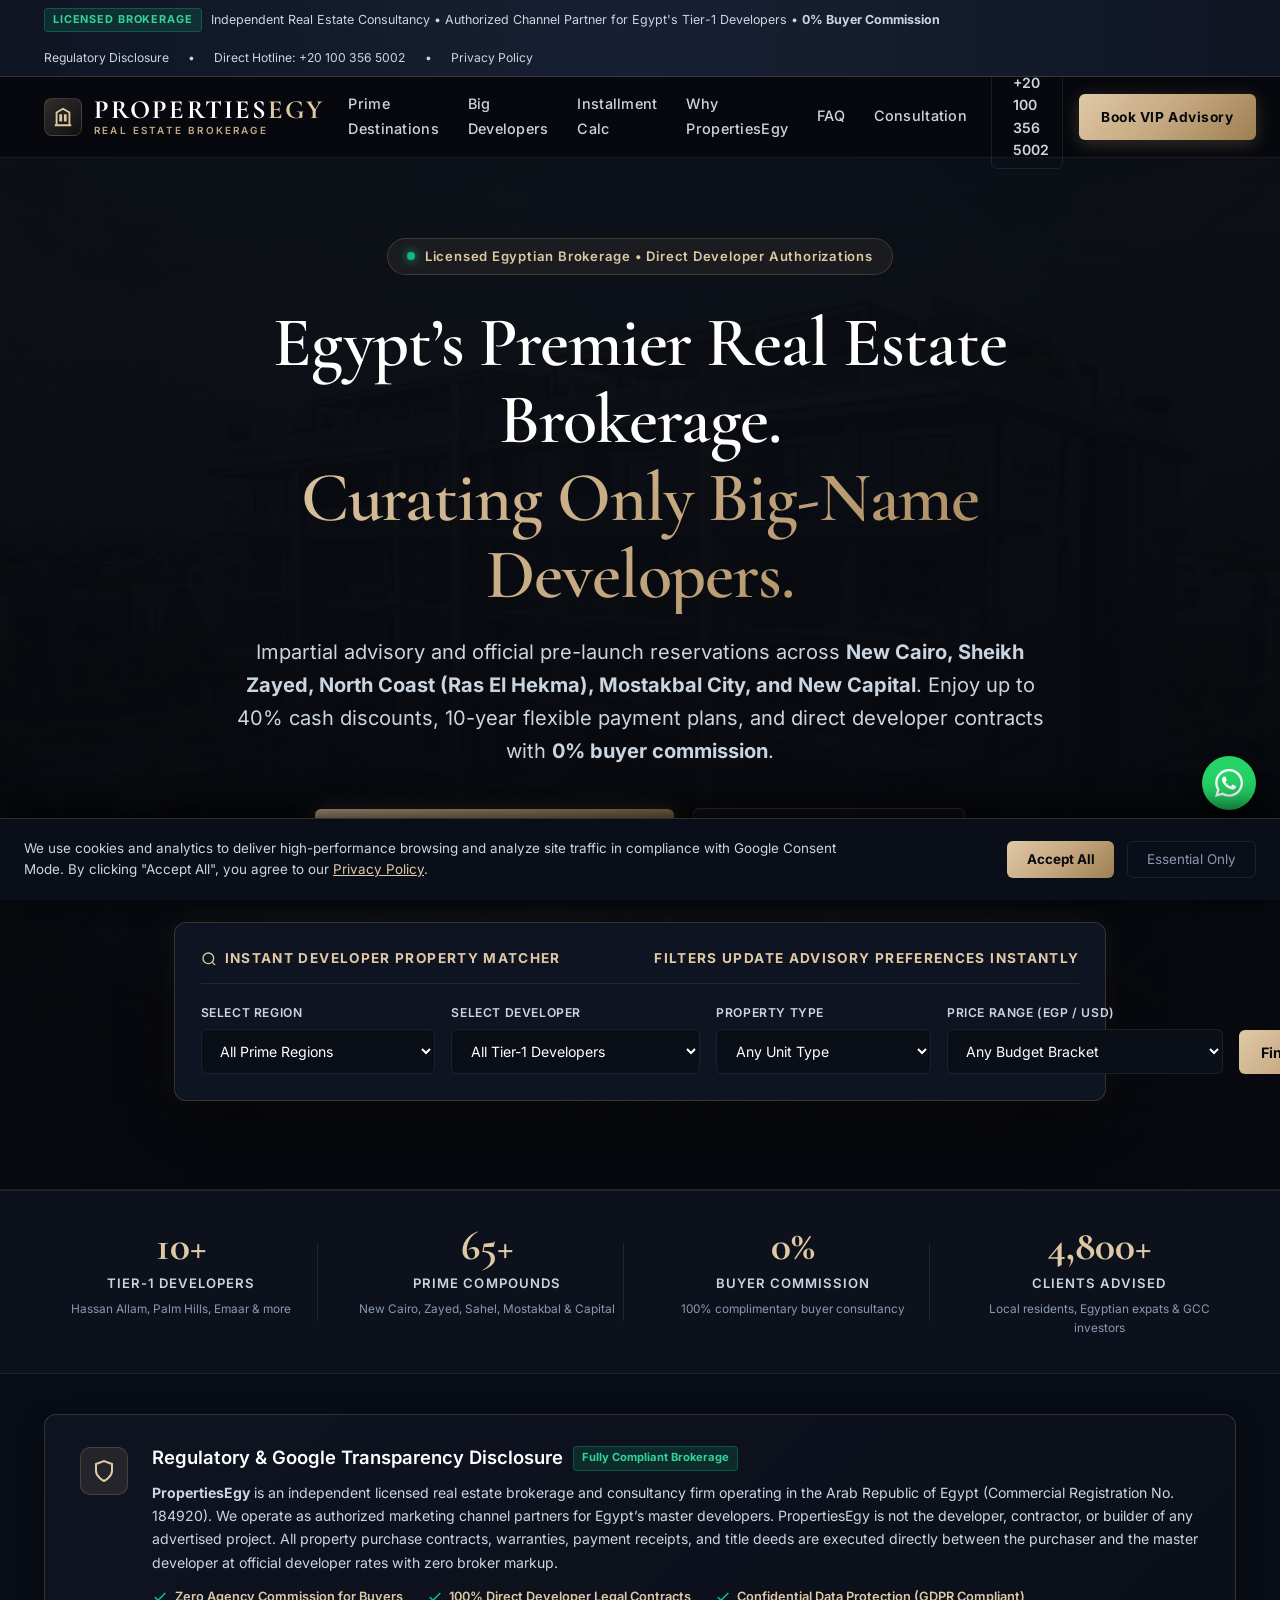
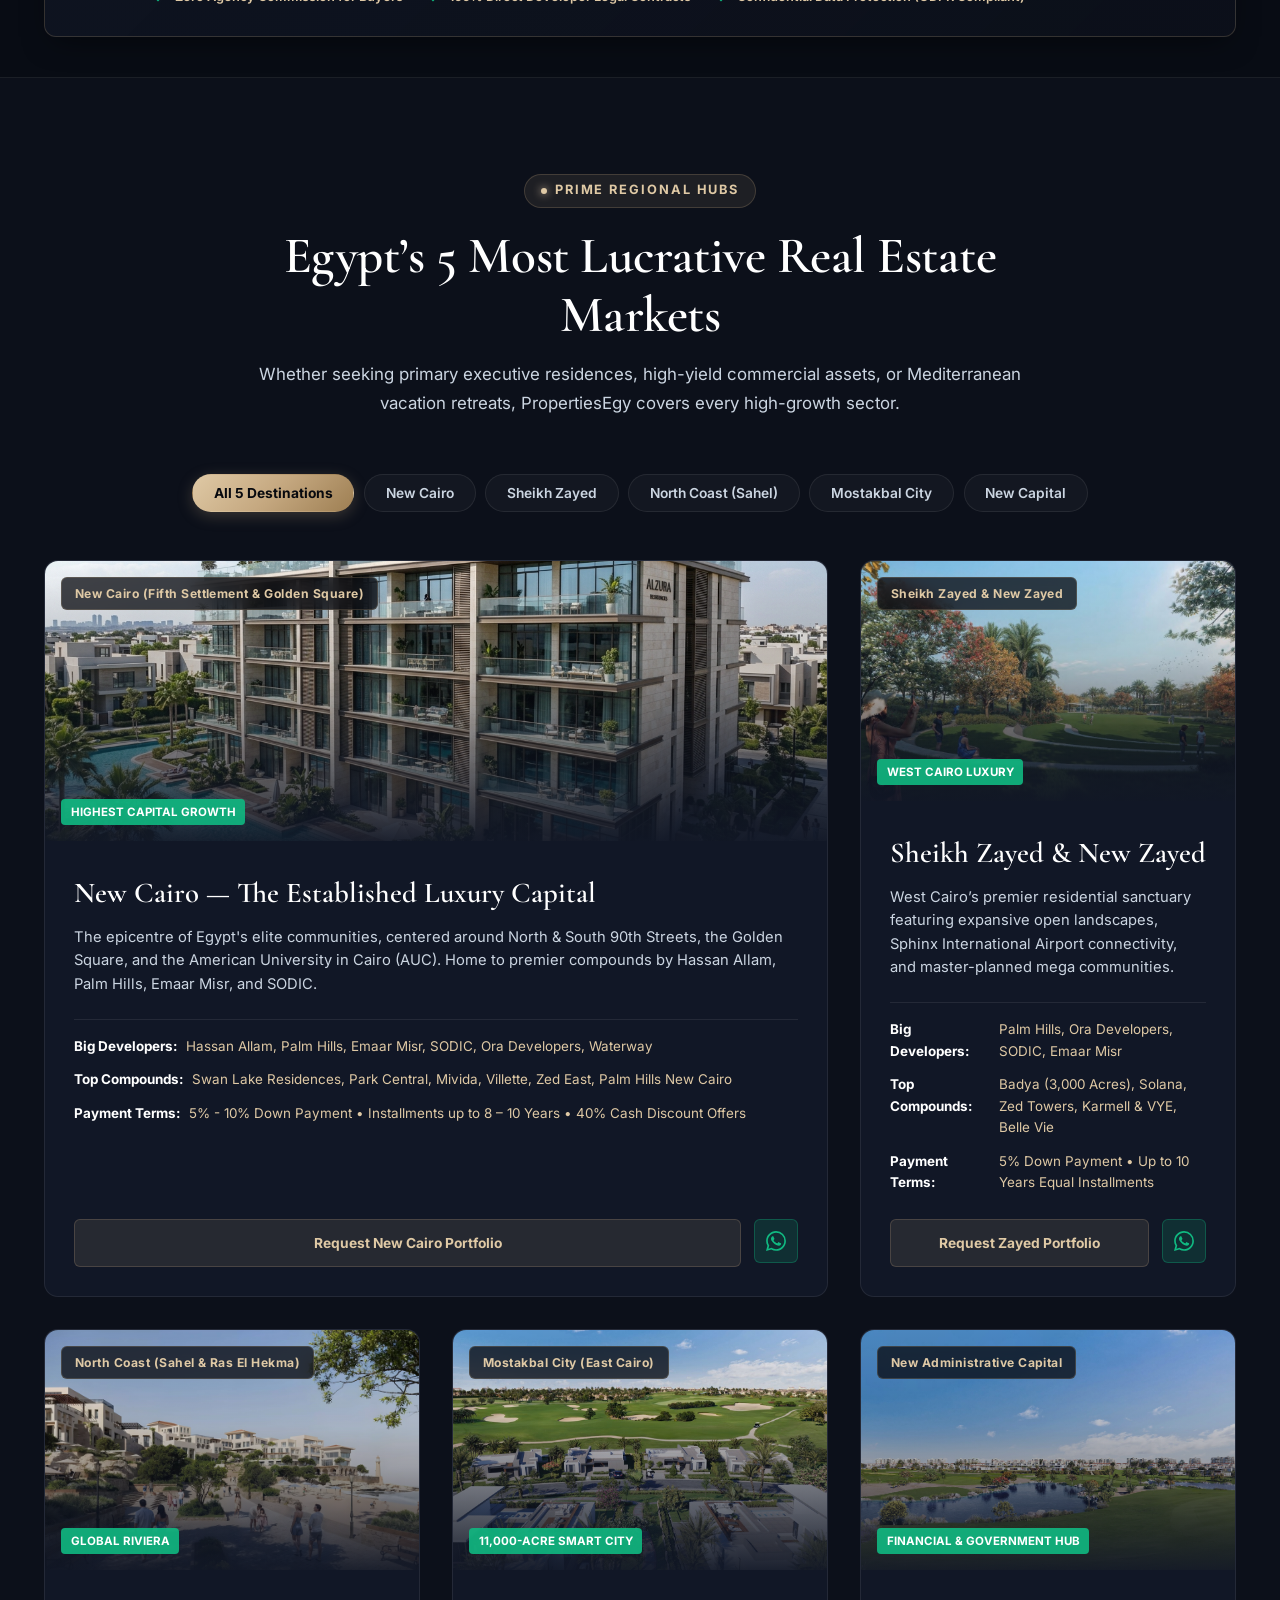
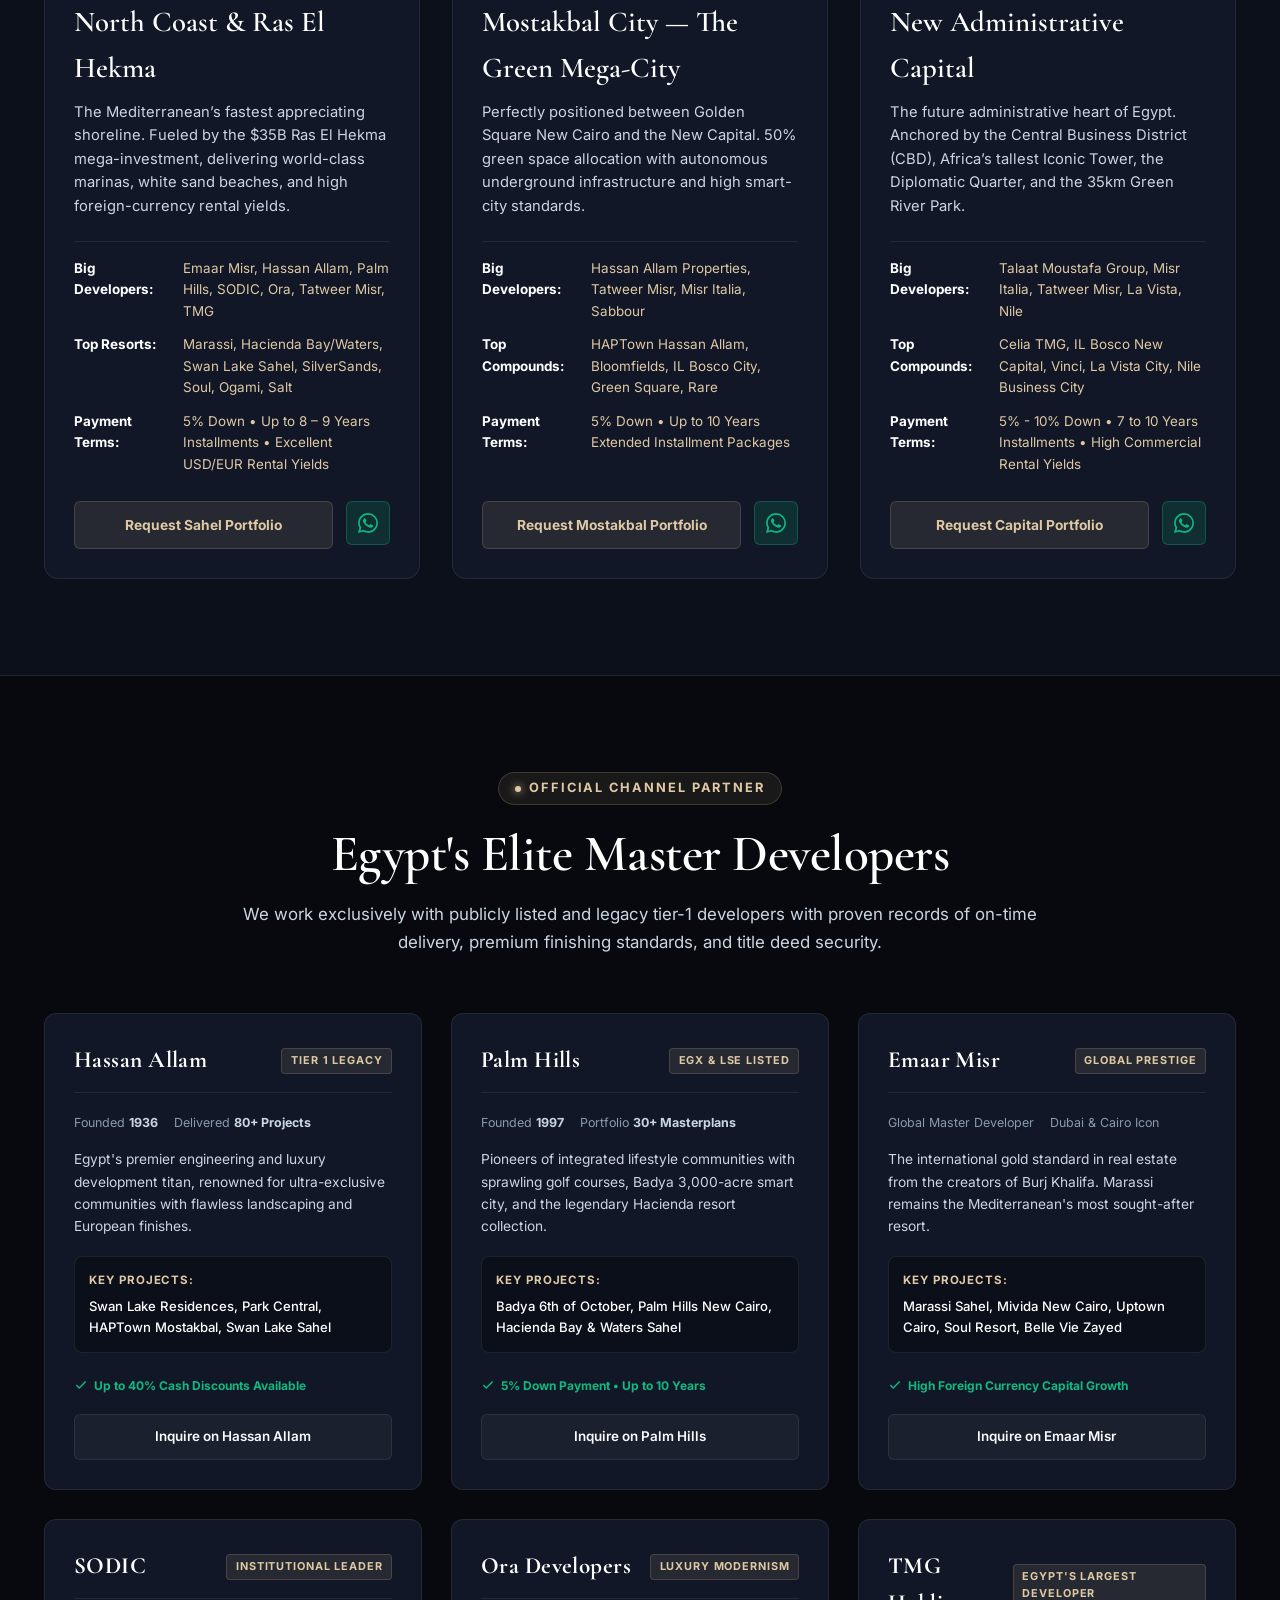
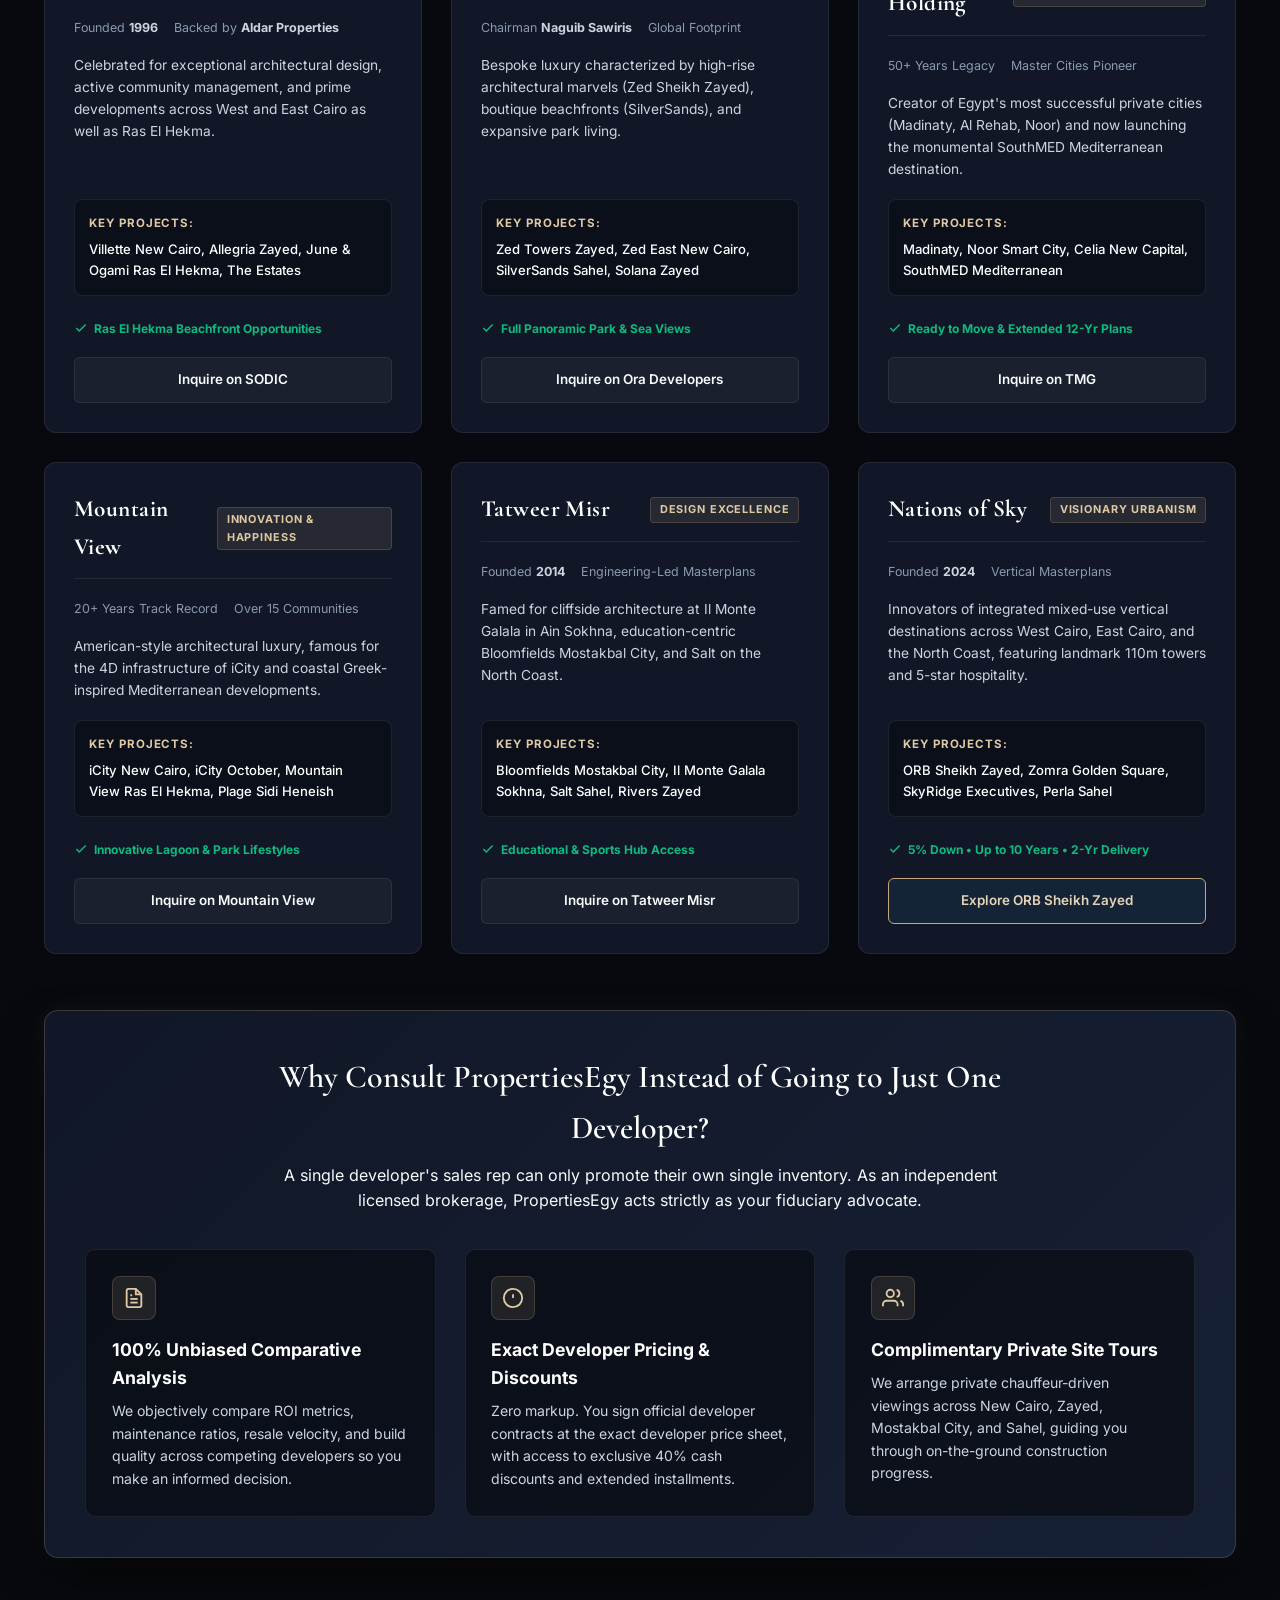
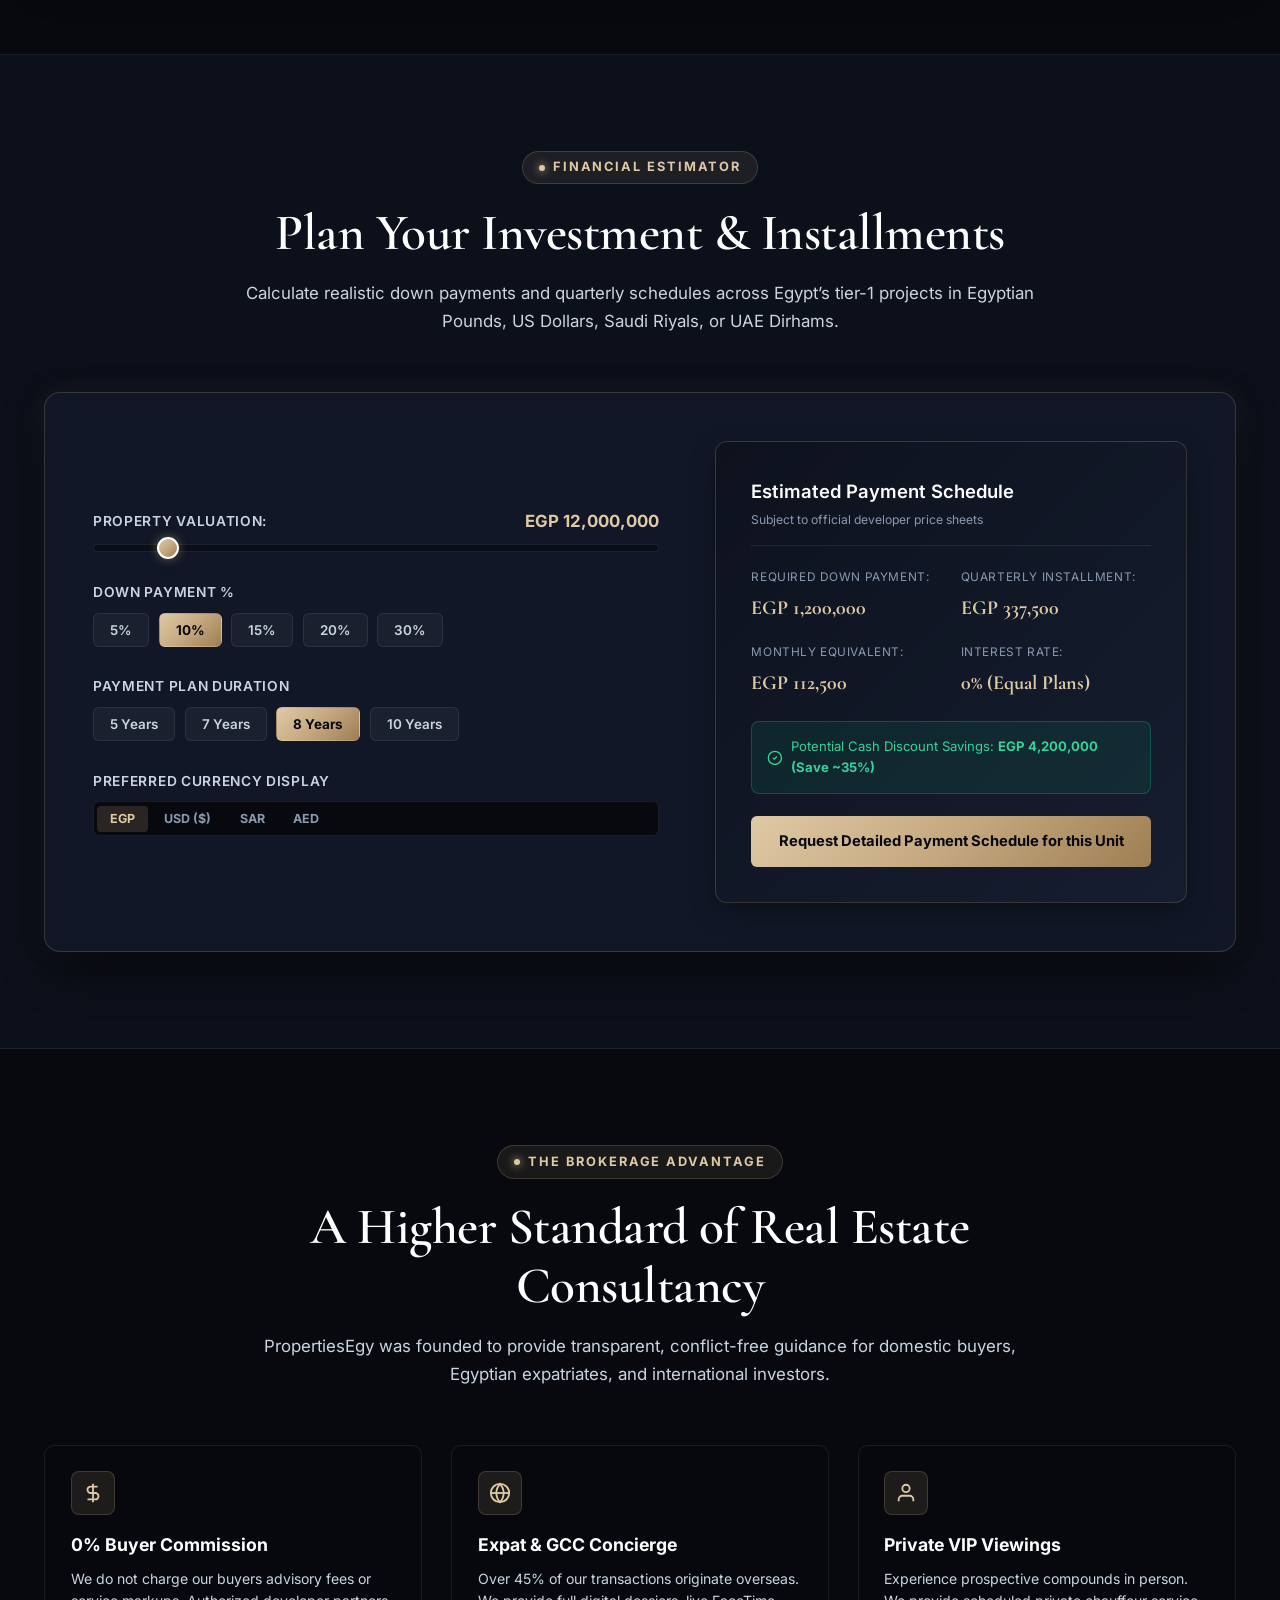
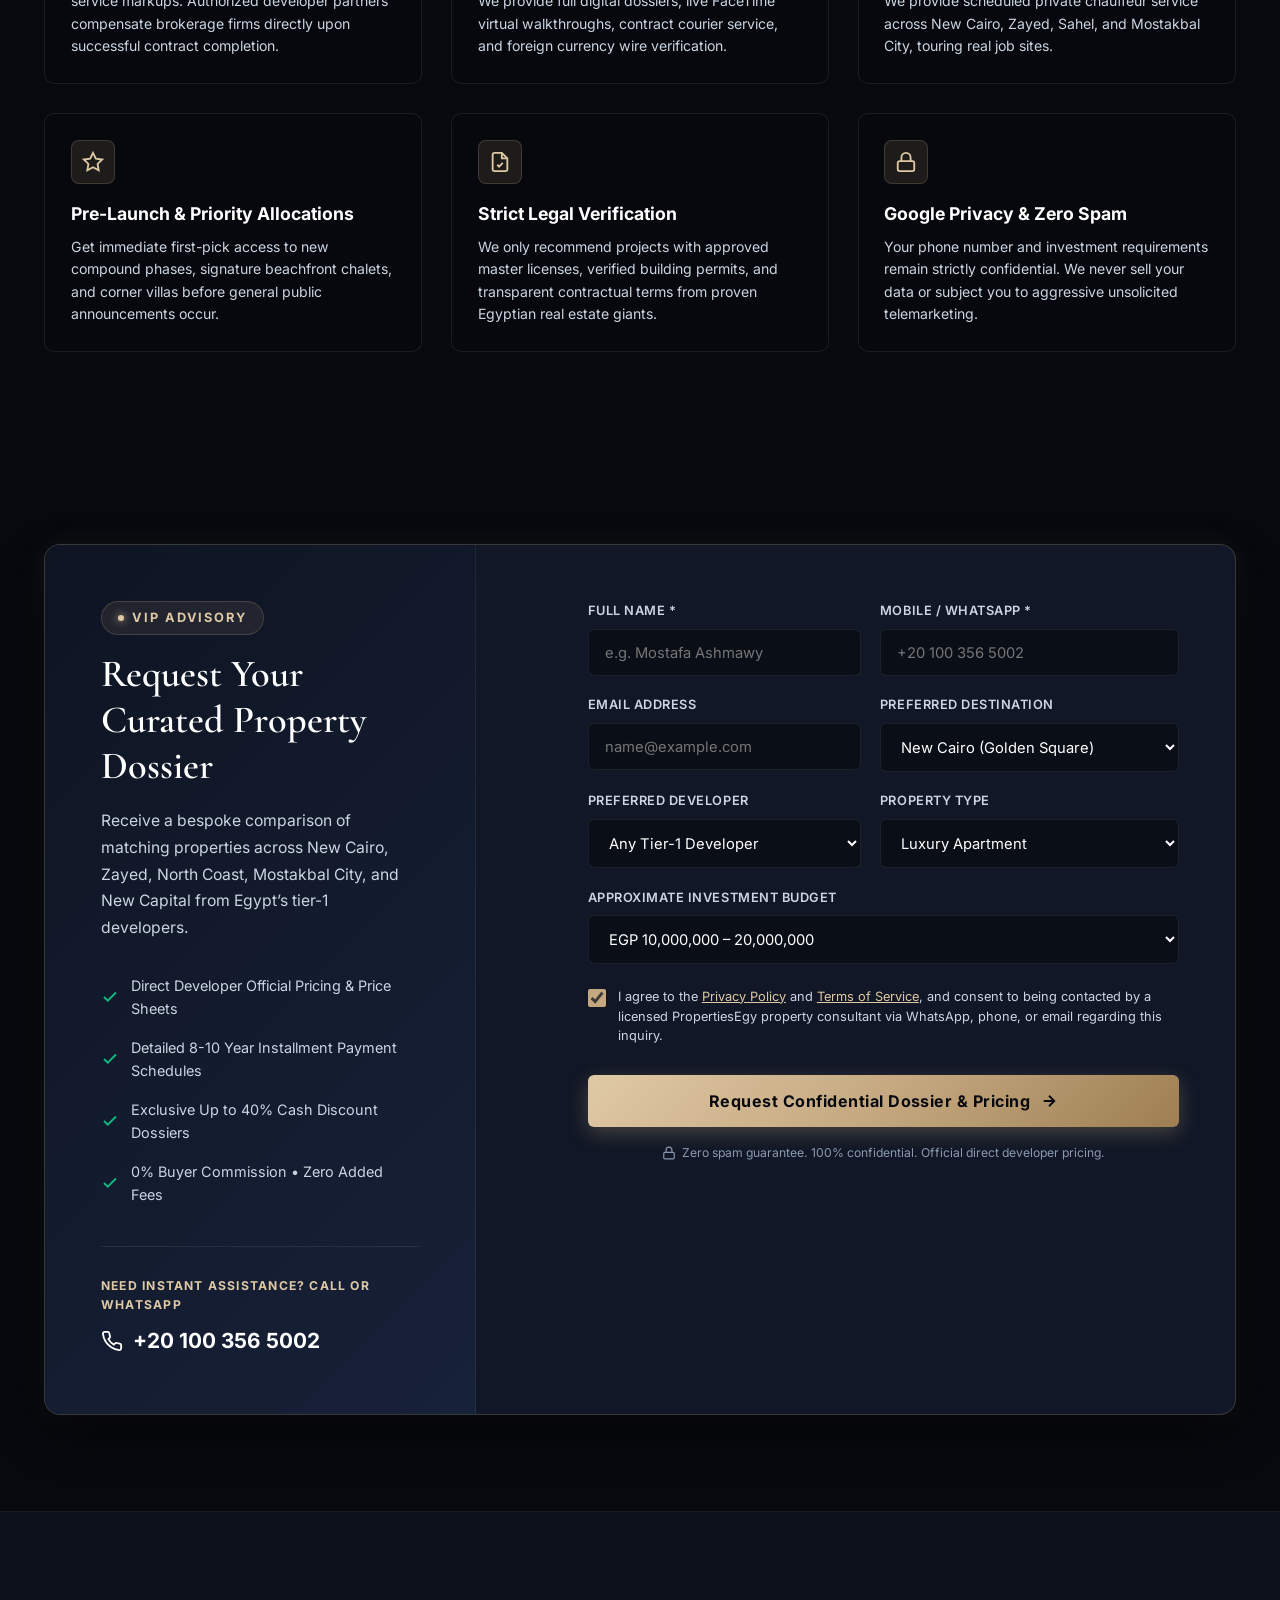
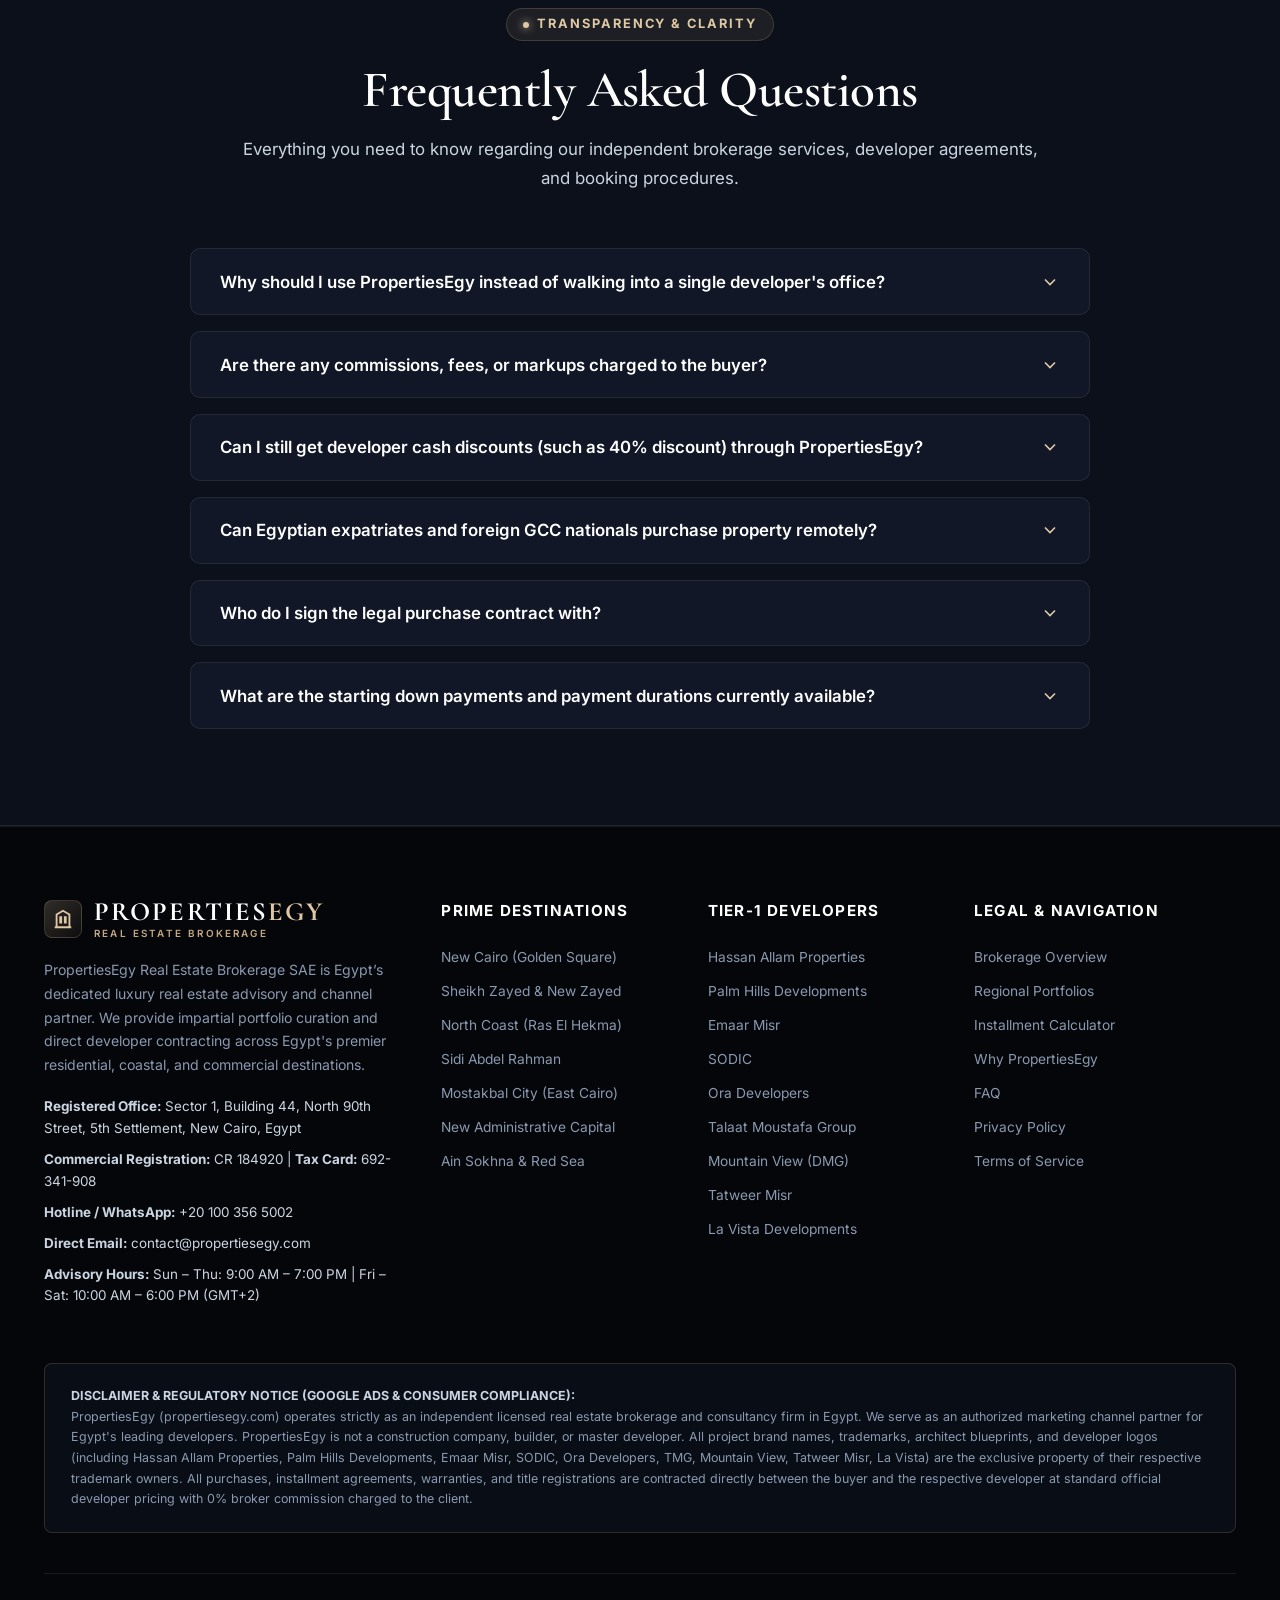
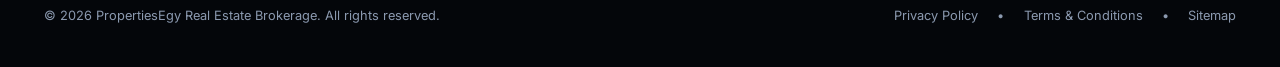
==== commit 5674ab70: "feat: add Nations of Sky - ORB Sheikh Zayed landing page under /nations-of-sky" ====
--- a/index.html
+++ b/index.html
@@ -777,6 +777,30 @@
                         </div>
                         <a href="#consultation" class="btn-dev-cta">Inquire on Tatweer Misr</a>
                     </div>
+
+                    <!-- Developer 9: Nations of Sky -->
+                    <div class="dev-card">
+                        <div class="dev-header">
+                            <span class="dev-brand-badge">Nations of Sky</span>
+                            <span class="dev-badge-tier">Visionary Urbanism</span>
+                        </div>
+                        <div class="dev-stats-line">
+                            <span>Founded <strong>2024</strong></span>
+                            <span>Vertical Masterplans</span>
+                        </div>
+                        <p class="dev-bio">
+                            Innovators of integrated mixed-use vertical destinations across West Cairo, East Cairo, and the North Coast, featuring landmark 110m towers and 5-star hospitality.
+                        </p>
+                        <div class="dev-signature-projects">
+                            <div class="dev-projects-title">Key Projects:</div>
+                            <div class="dev-projects-list">ORB Sheikh Zayed, Zomra Golden Square, SkyRidge Executives, Perla Sahel</div>
+                        </div>
+                        <div class="dev-offer-pill">
+                            <svg width="14" height="14" viewBox="0 0 24 24" fill="none" stroke="currentColor" stroke-width="2.5"><polyline points="20 6 9 17 4 12"/></svg>
+                            <span>5% Down • Up to 10 Years • 2-Yr Delivery</span>
+                        </div>
+                        <a href="nations-of-sky/" class="btn-dev-cta" style="background:#142436; color:#E5D3B8; border-color:#C5A880;">Explore ORB Sheikh Zayed</a>
+                    </div>
                 </div>
 
                 <!-- Brokerage Advantage vs Single Developer -->
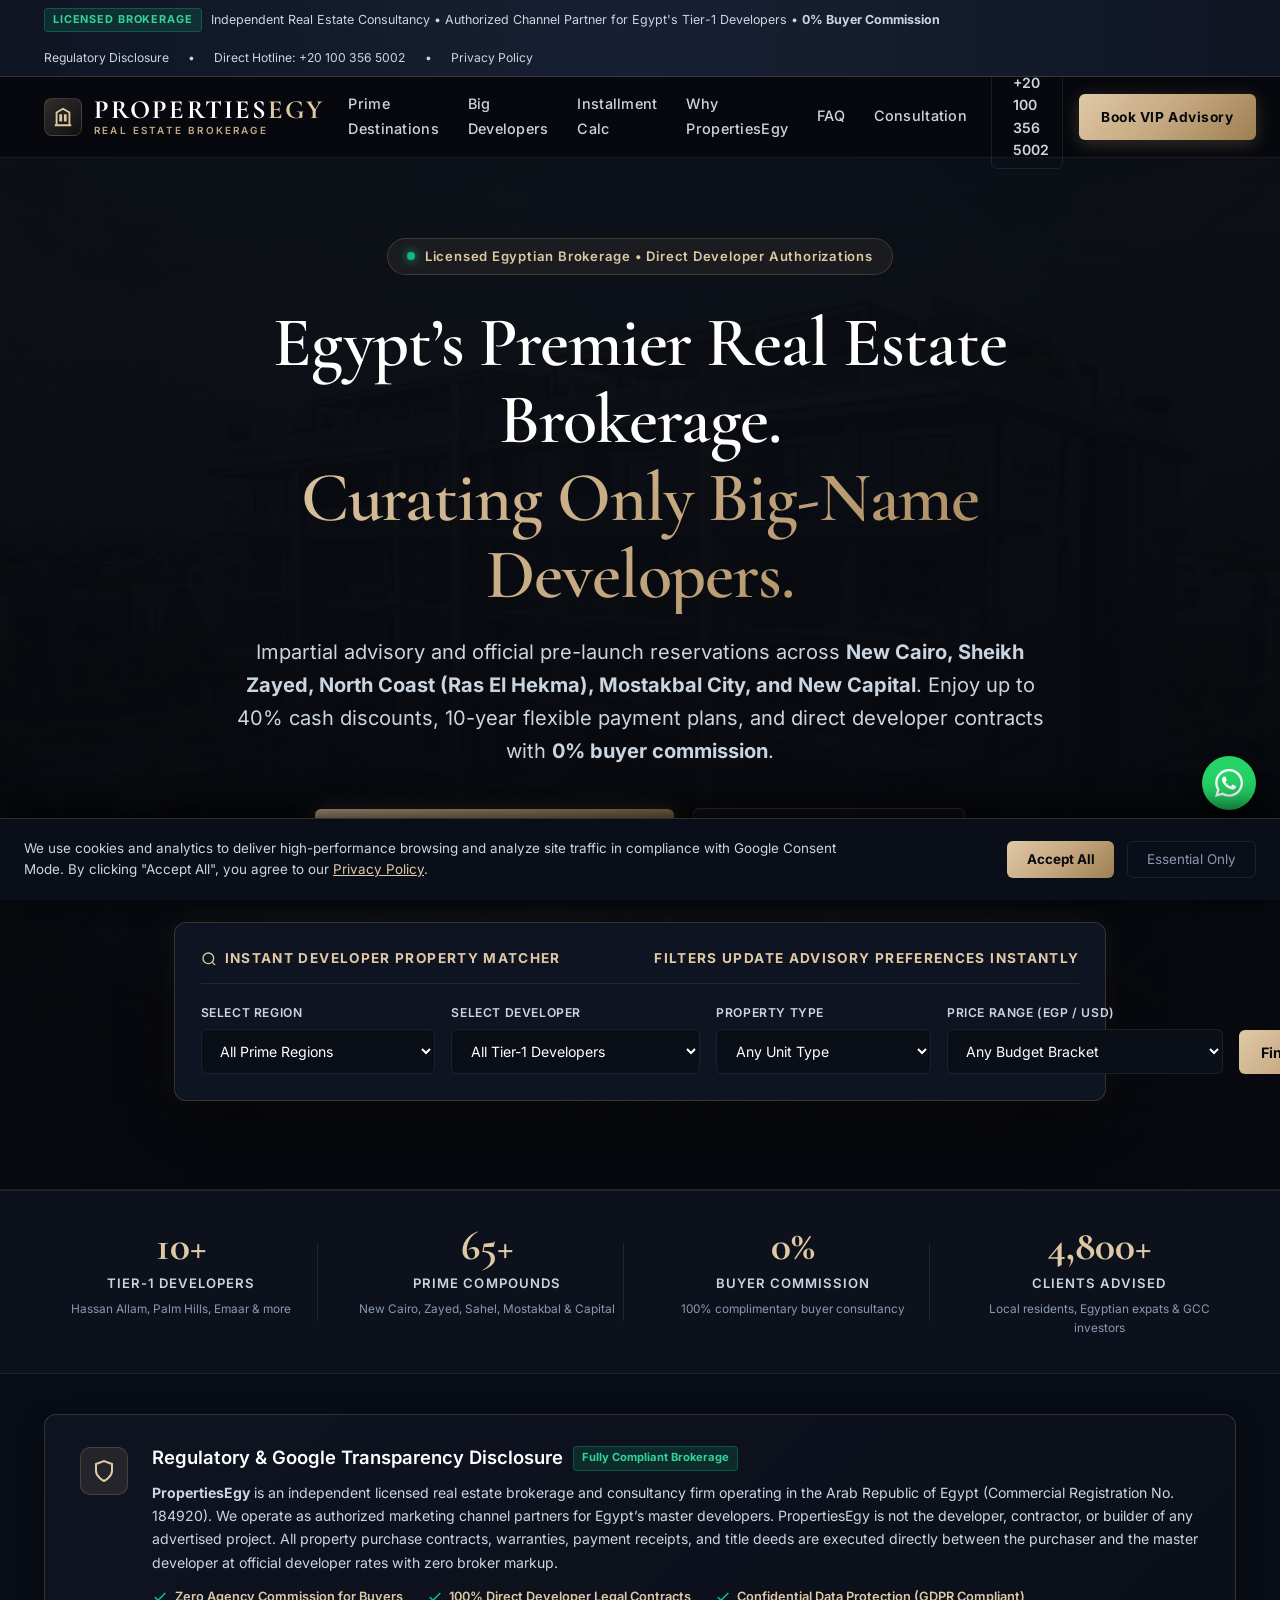
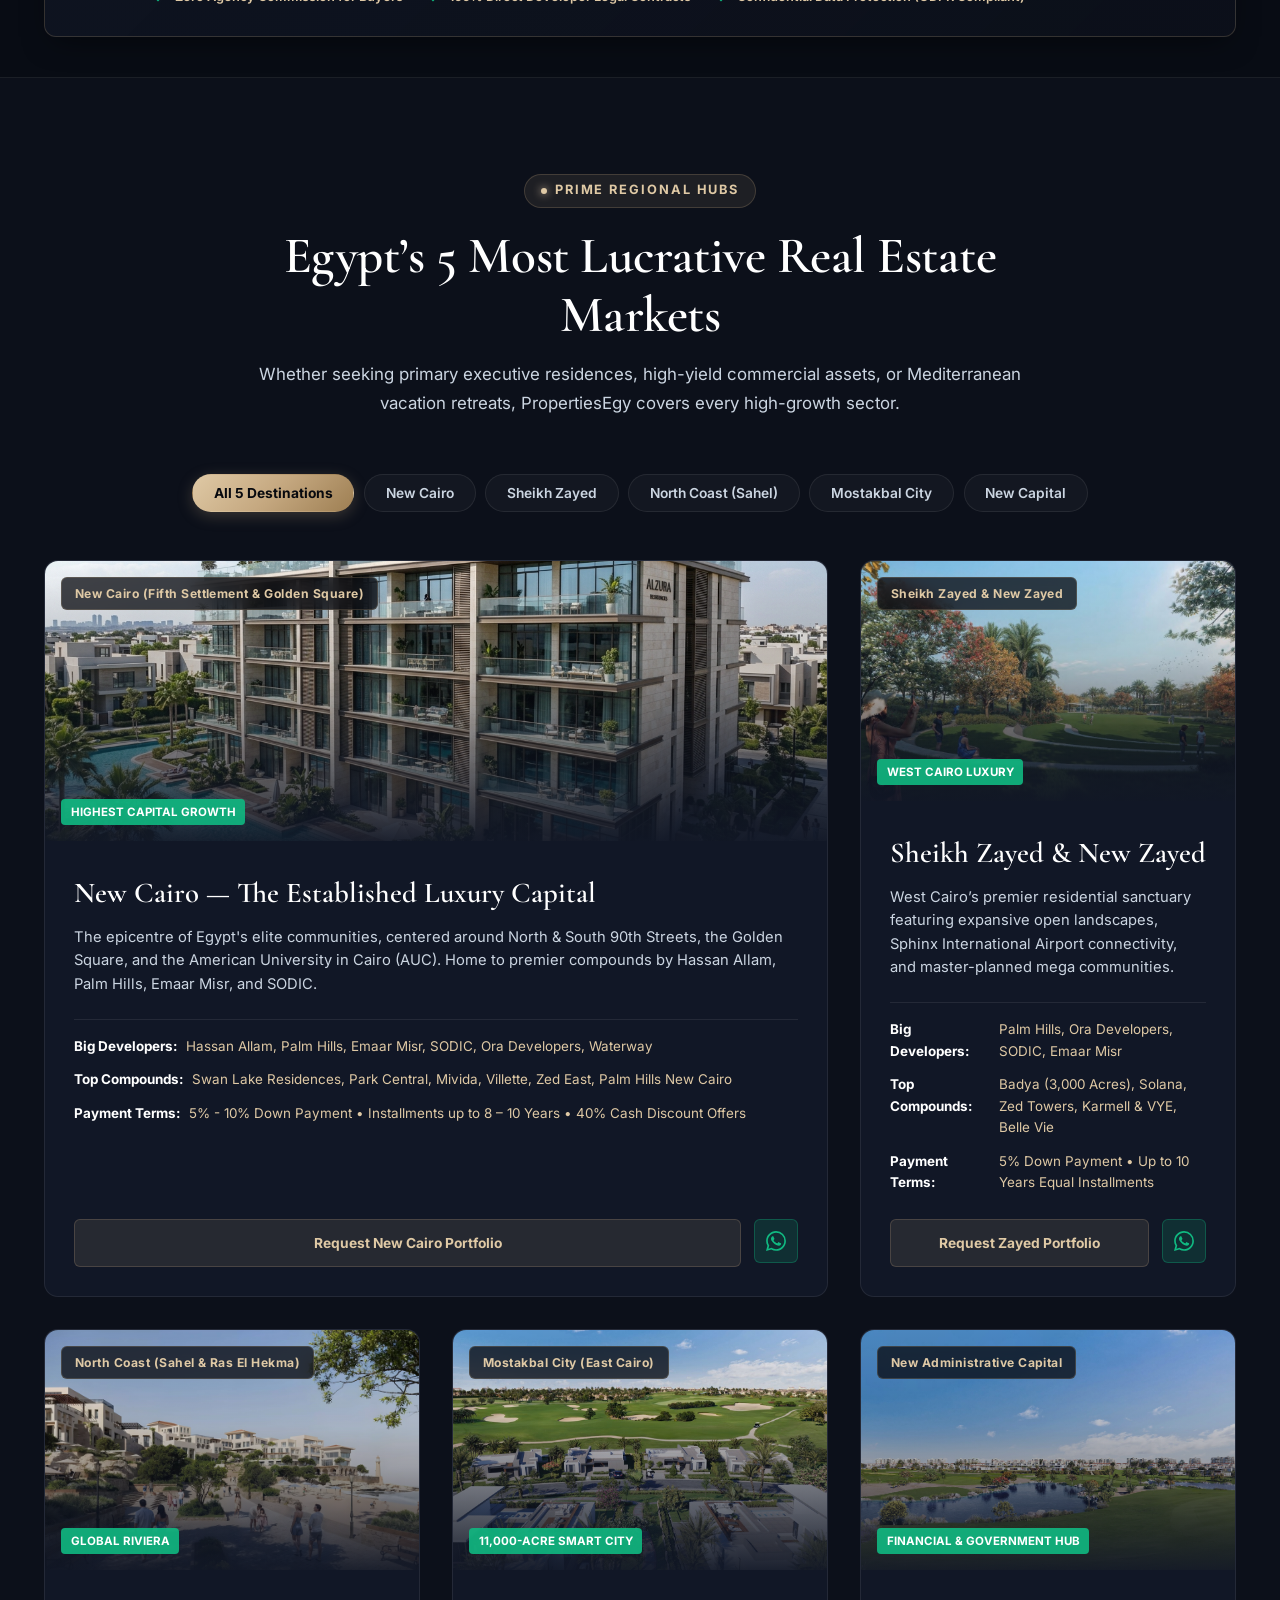
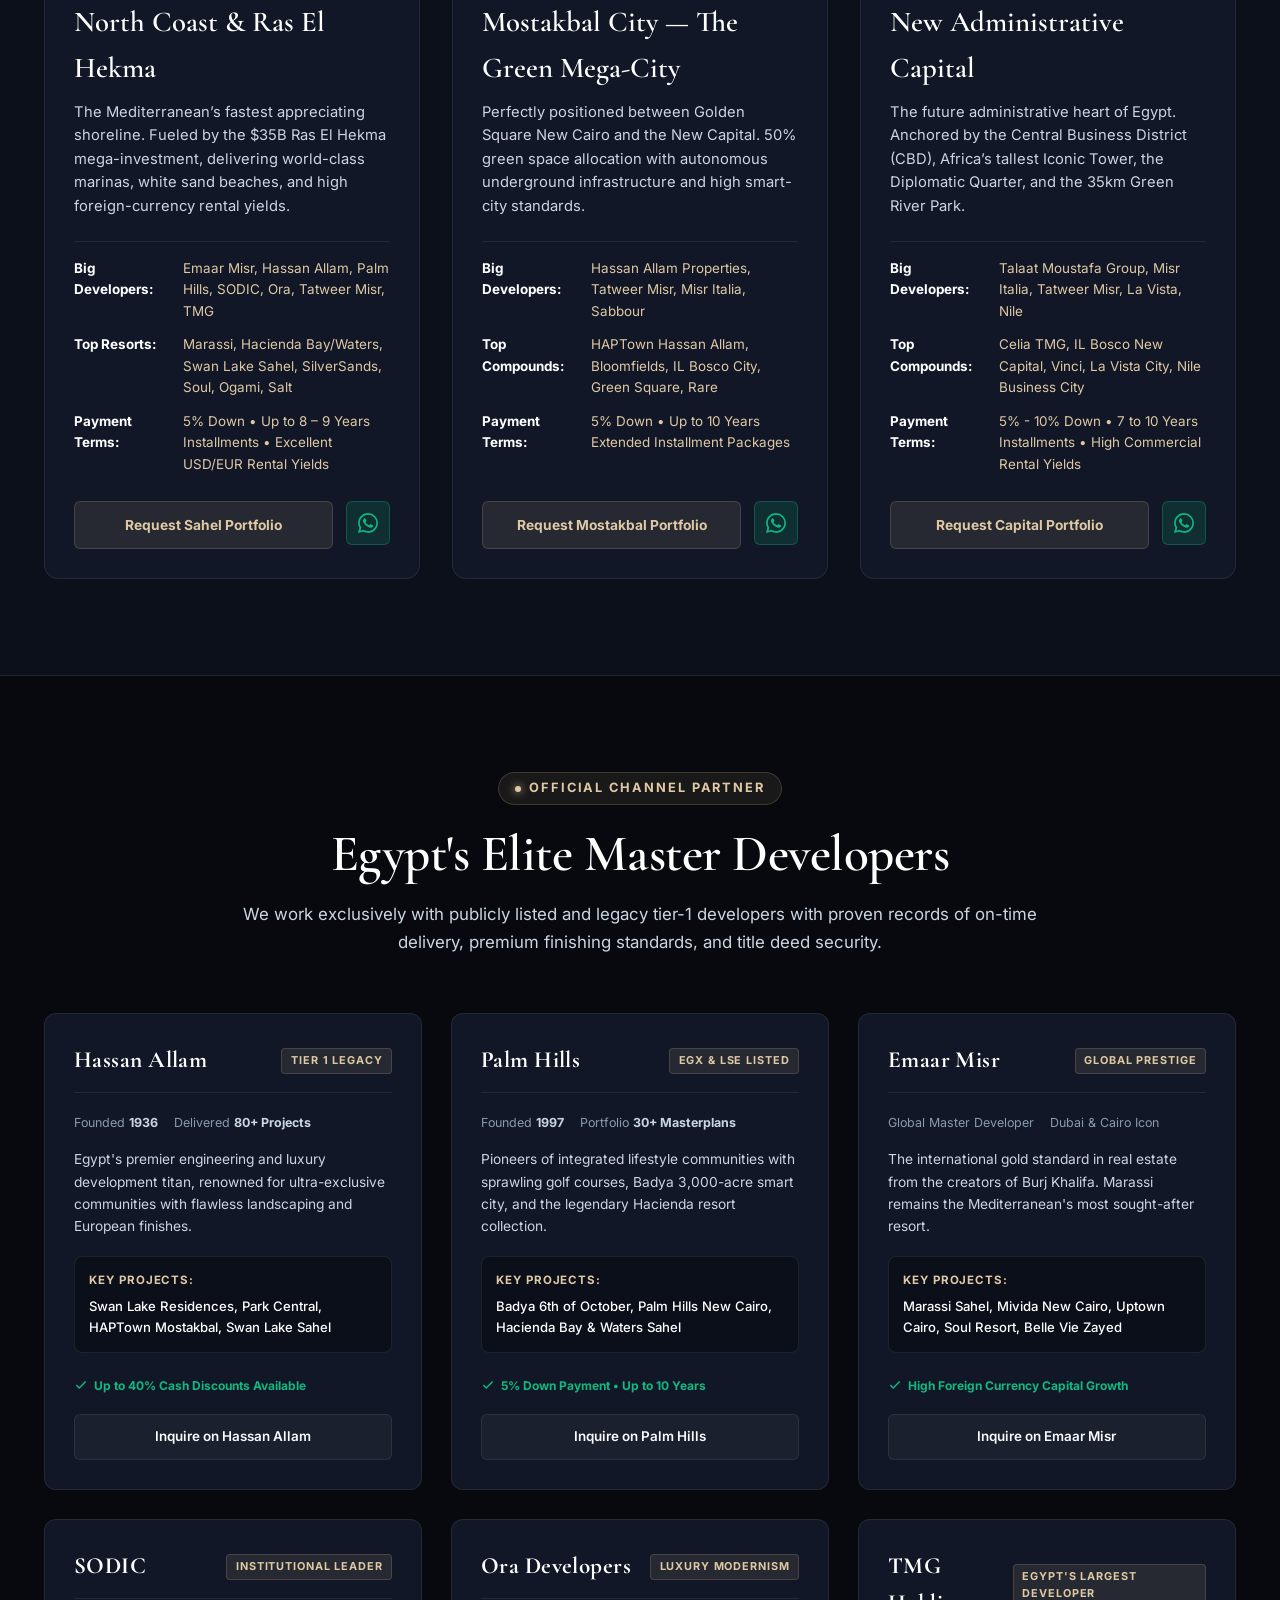
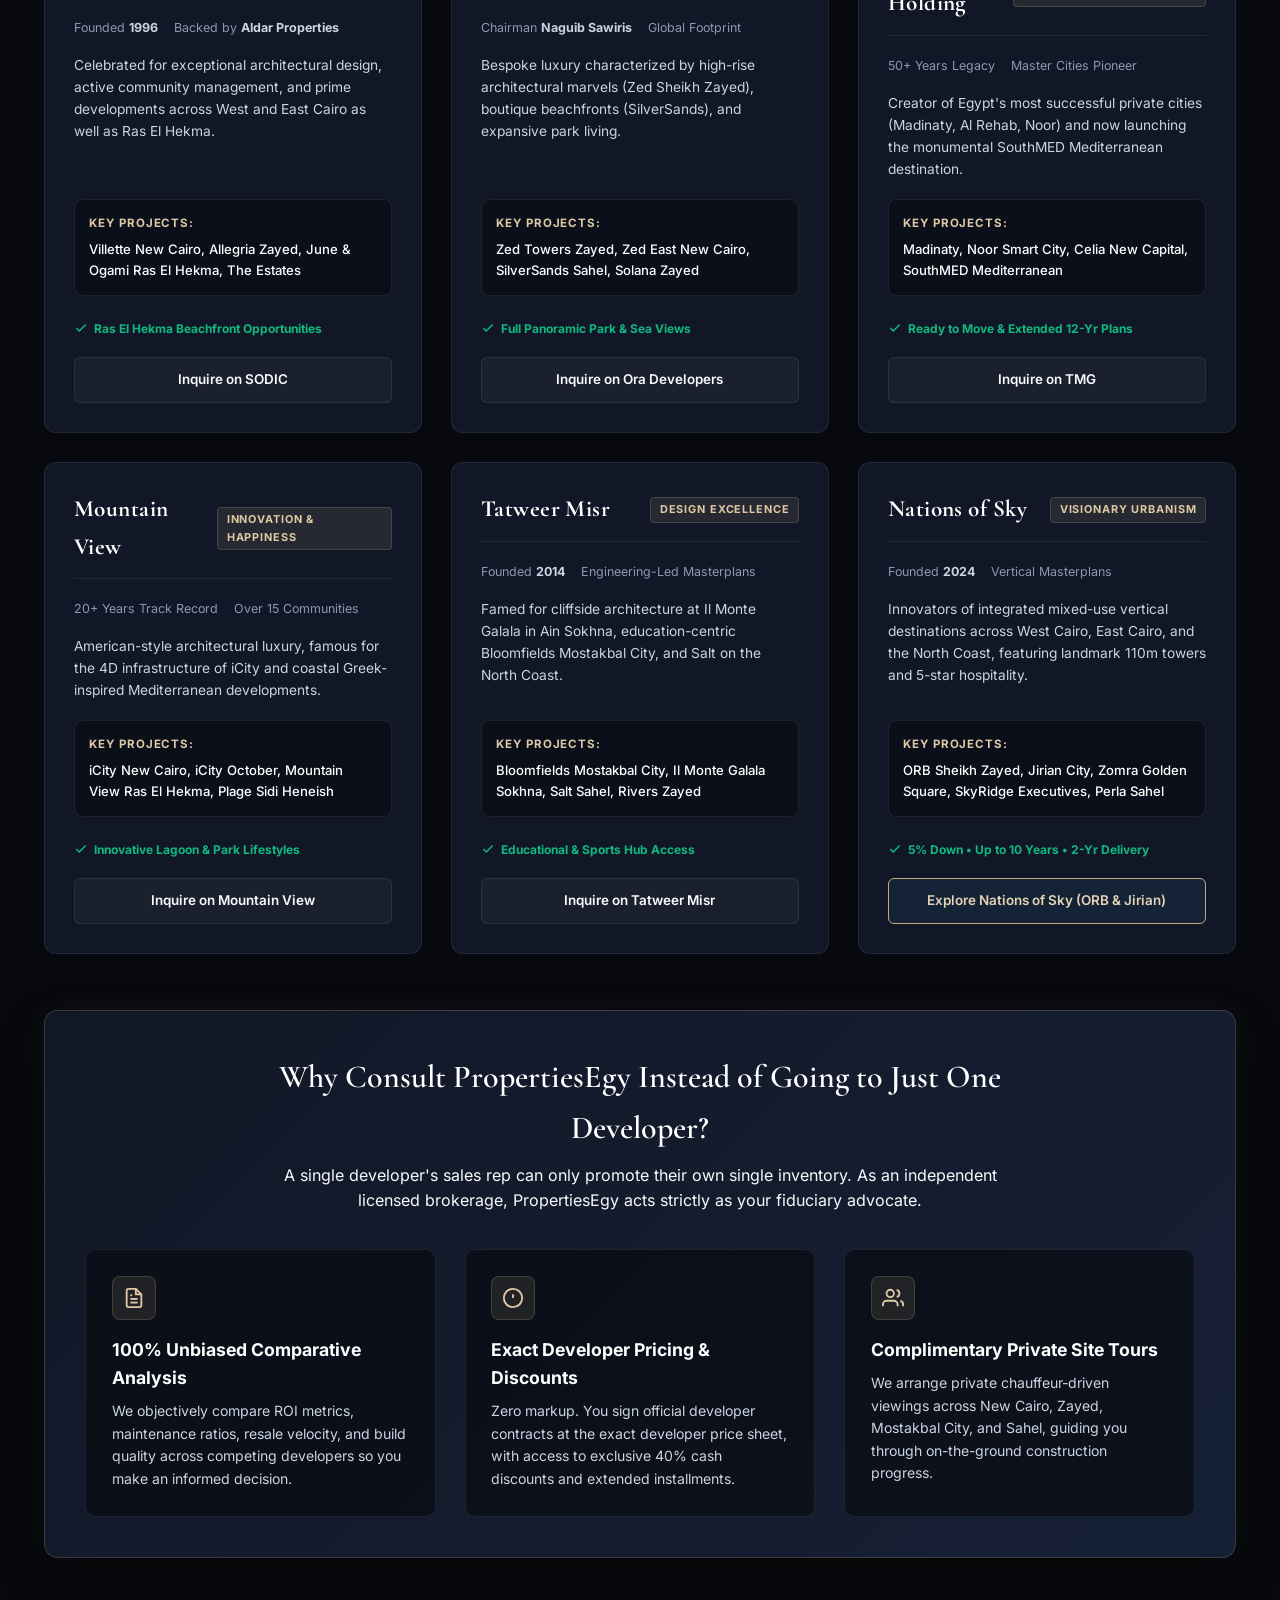
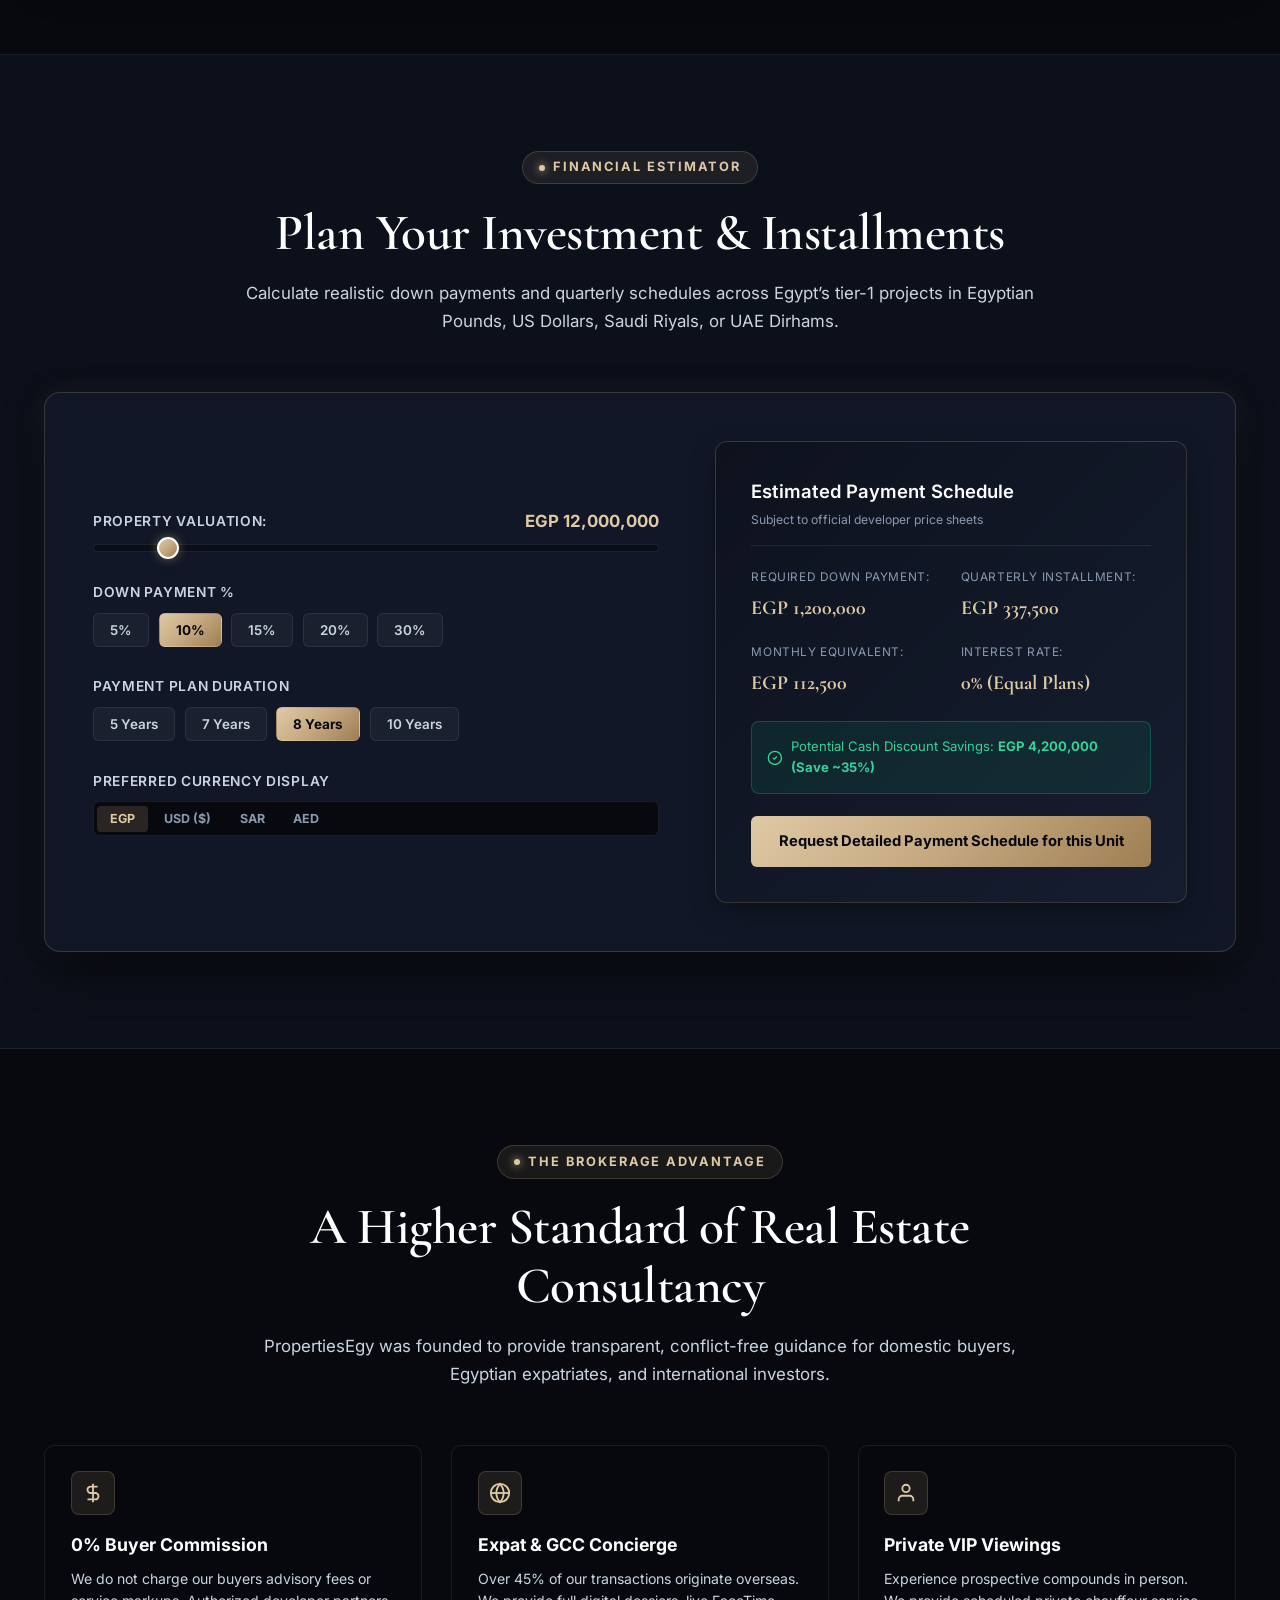
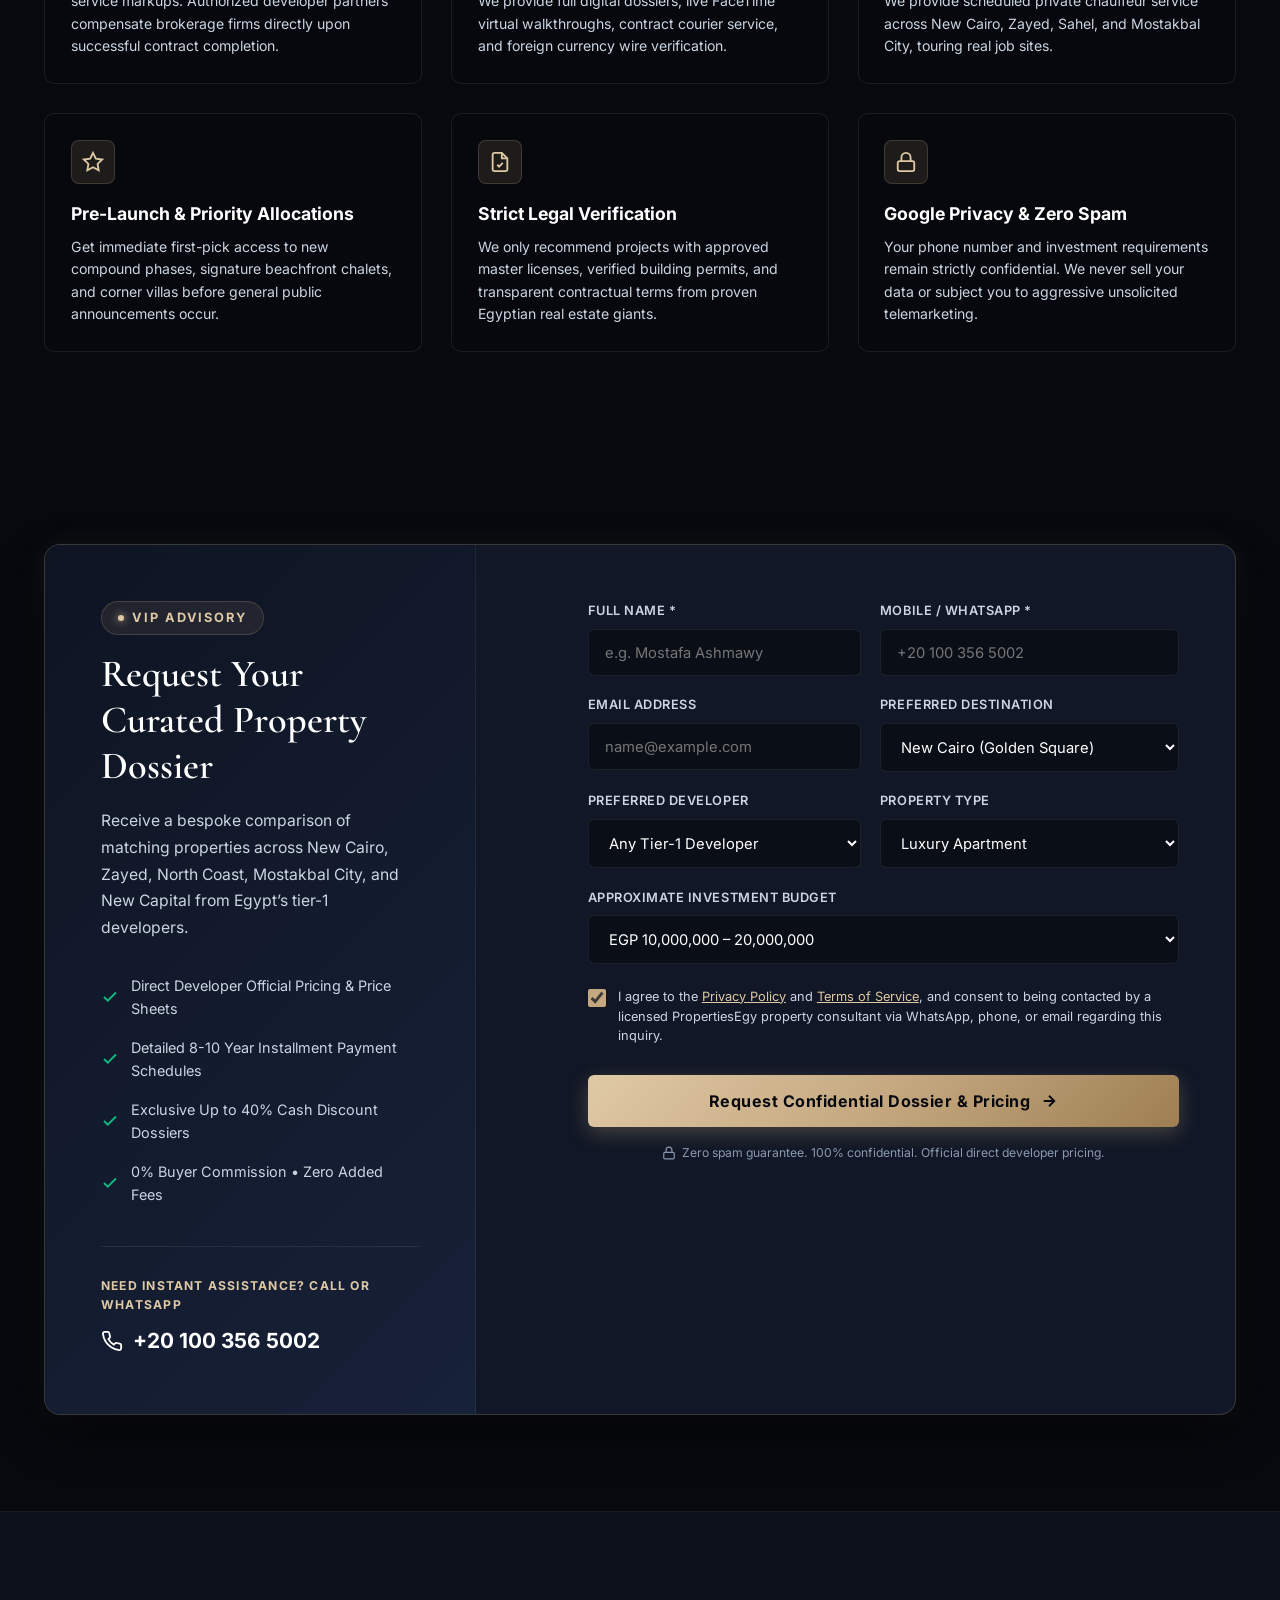
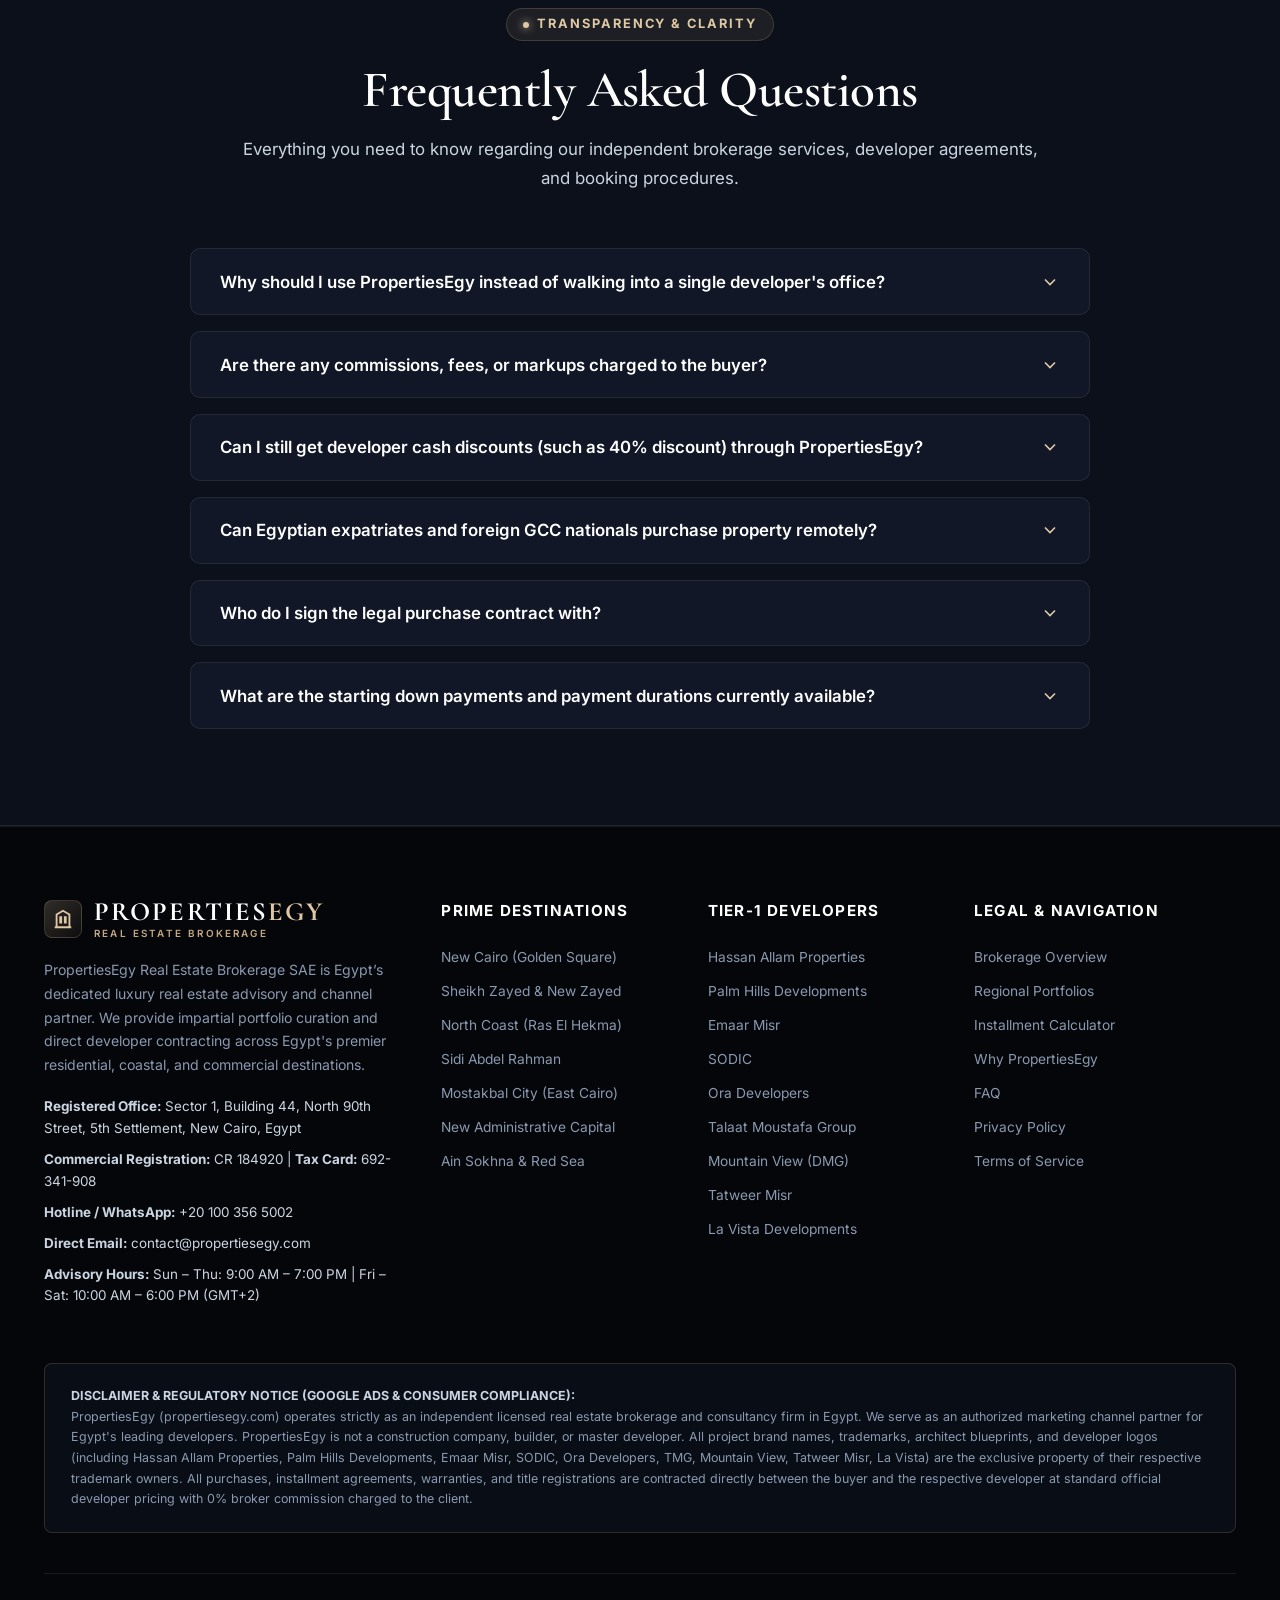
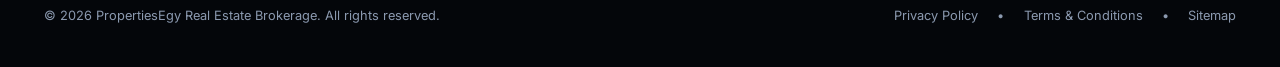
==== commit 663afb6c: "fix(cache): add cache-busting query params to styles and scripts, update headers, and homepage card" ====
--- a/index.html
+++ b/index.html
@@ -793,13 +793,13 @@
                         </p>
                         <div class="dev-signature-projects">
                             <div class="dev-projects-title">Key Projects:</div>
-                            <div class="dev-projects-list">ORB Sheikh Zayed, Zomra Golden Square, SkyRidge Executives, Perla Sahel</div>
+                            <div class="dev-projects-list">ORB Sheikh Zayed, Jirian City, Zomra Golden Square, SkyRidge Executives, Perla Sahel</div>
                         </div>
                         <div class="dev-offer-pill">
                             <svg width="14" height="14" viewBox="0 0 24 24" fill="none" stroke="currentColor" stroke-width="2.5"><polyline points="20 6 9 17 4 12"/></svg>
                             <span>5% Down • Up to 10 Years • 2-Yr Delivery</span>
                         </div>
-                        <a href="nations-of-sky/" class="btn-dev-cta" style="background:#142436; color:#E5D3B8; border-color:#C5A880;">Explore ORB Sheikh Zayed</a>
+                        <a href="nations-of-sky/" class="btn-dev-cta" style="background:#142436; color:#E5D3B8; border-color:#C5A880;">Explore Nations of Sky (ORB &amp; Jirian)</a>
                     </div>
                 </div>
 
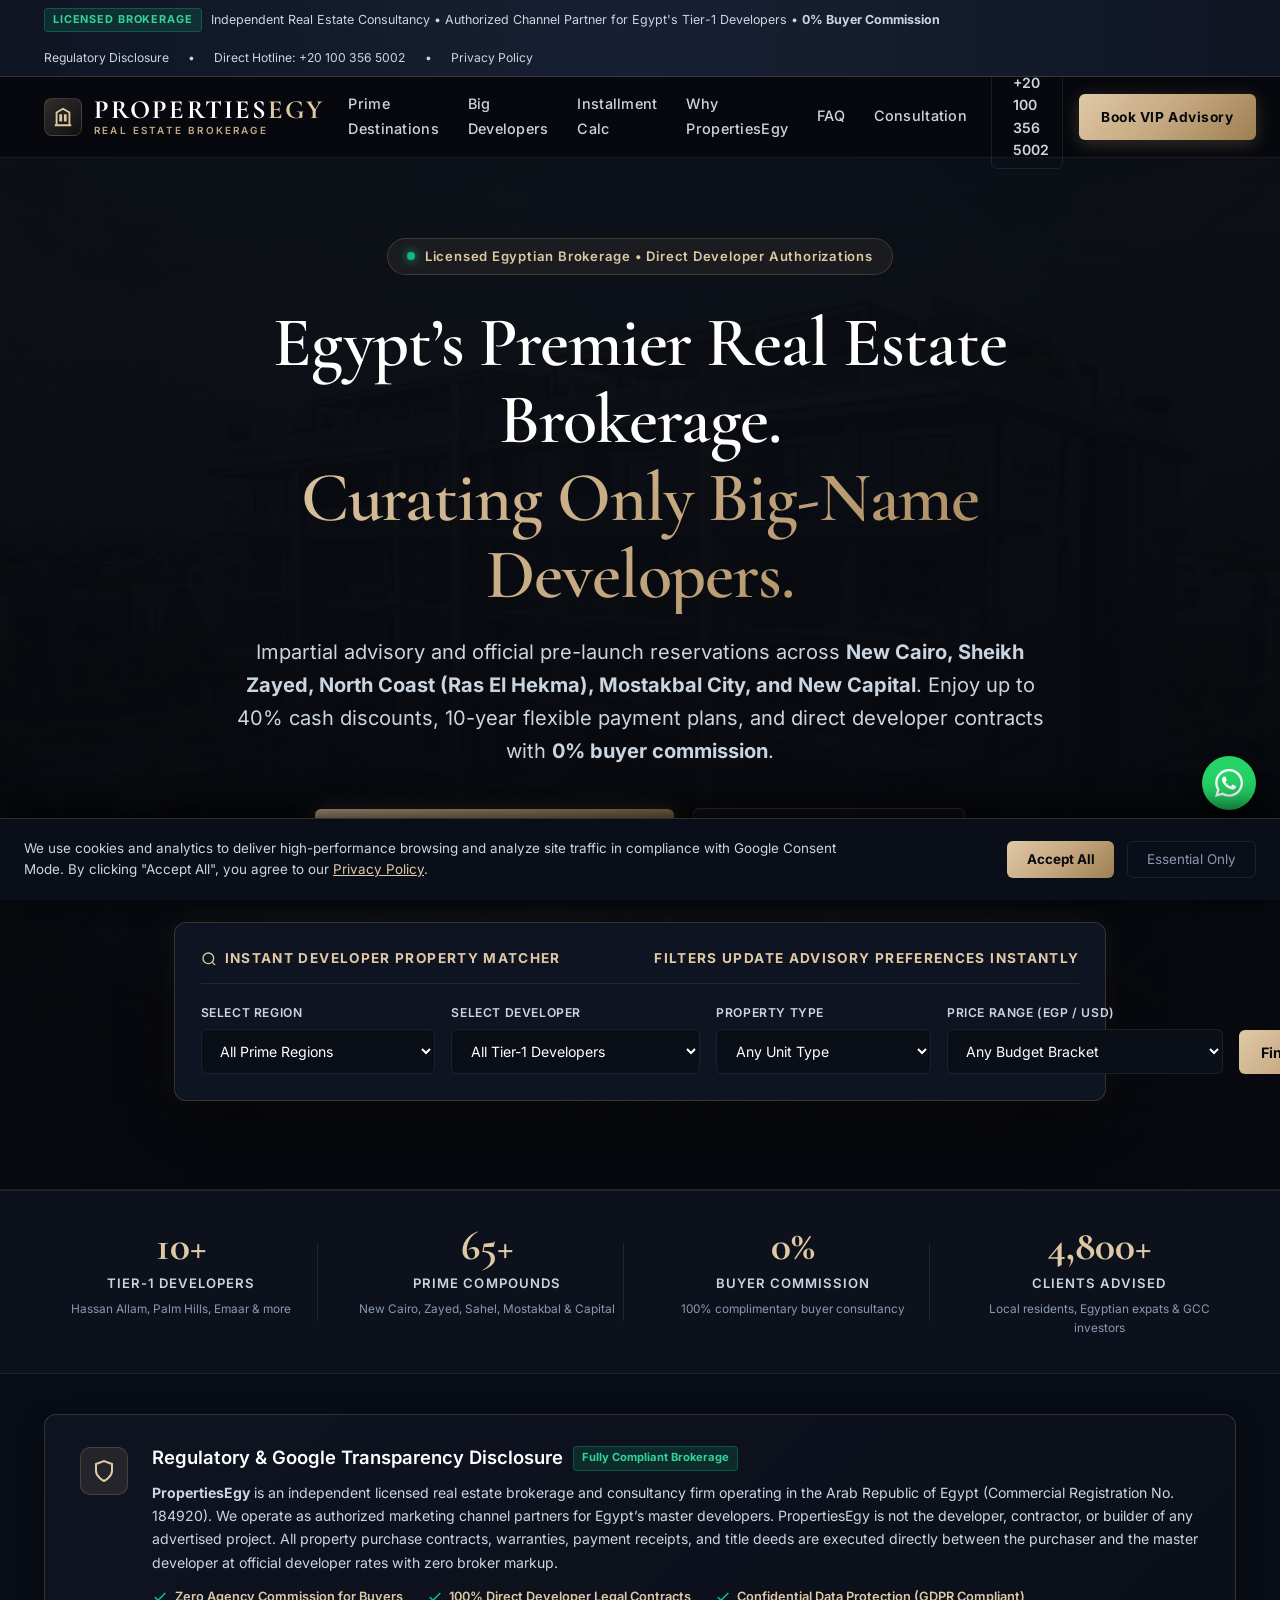
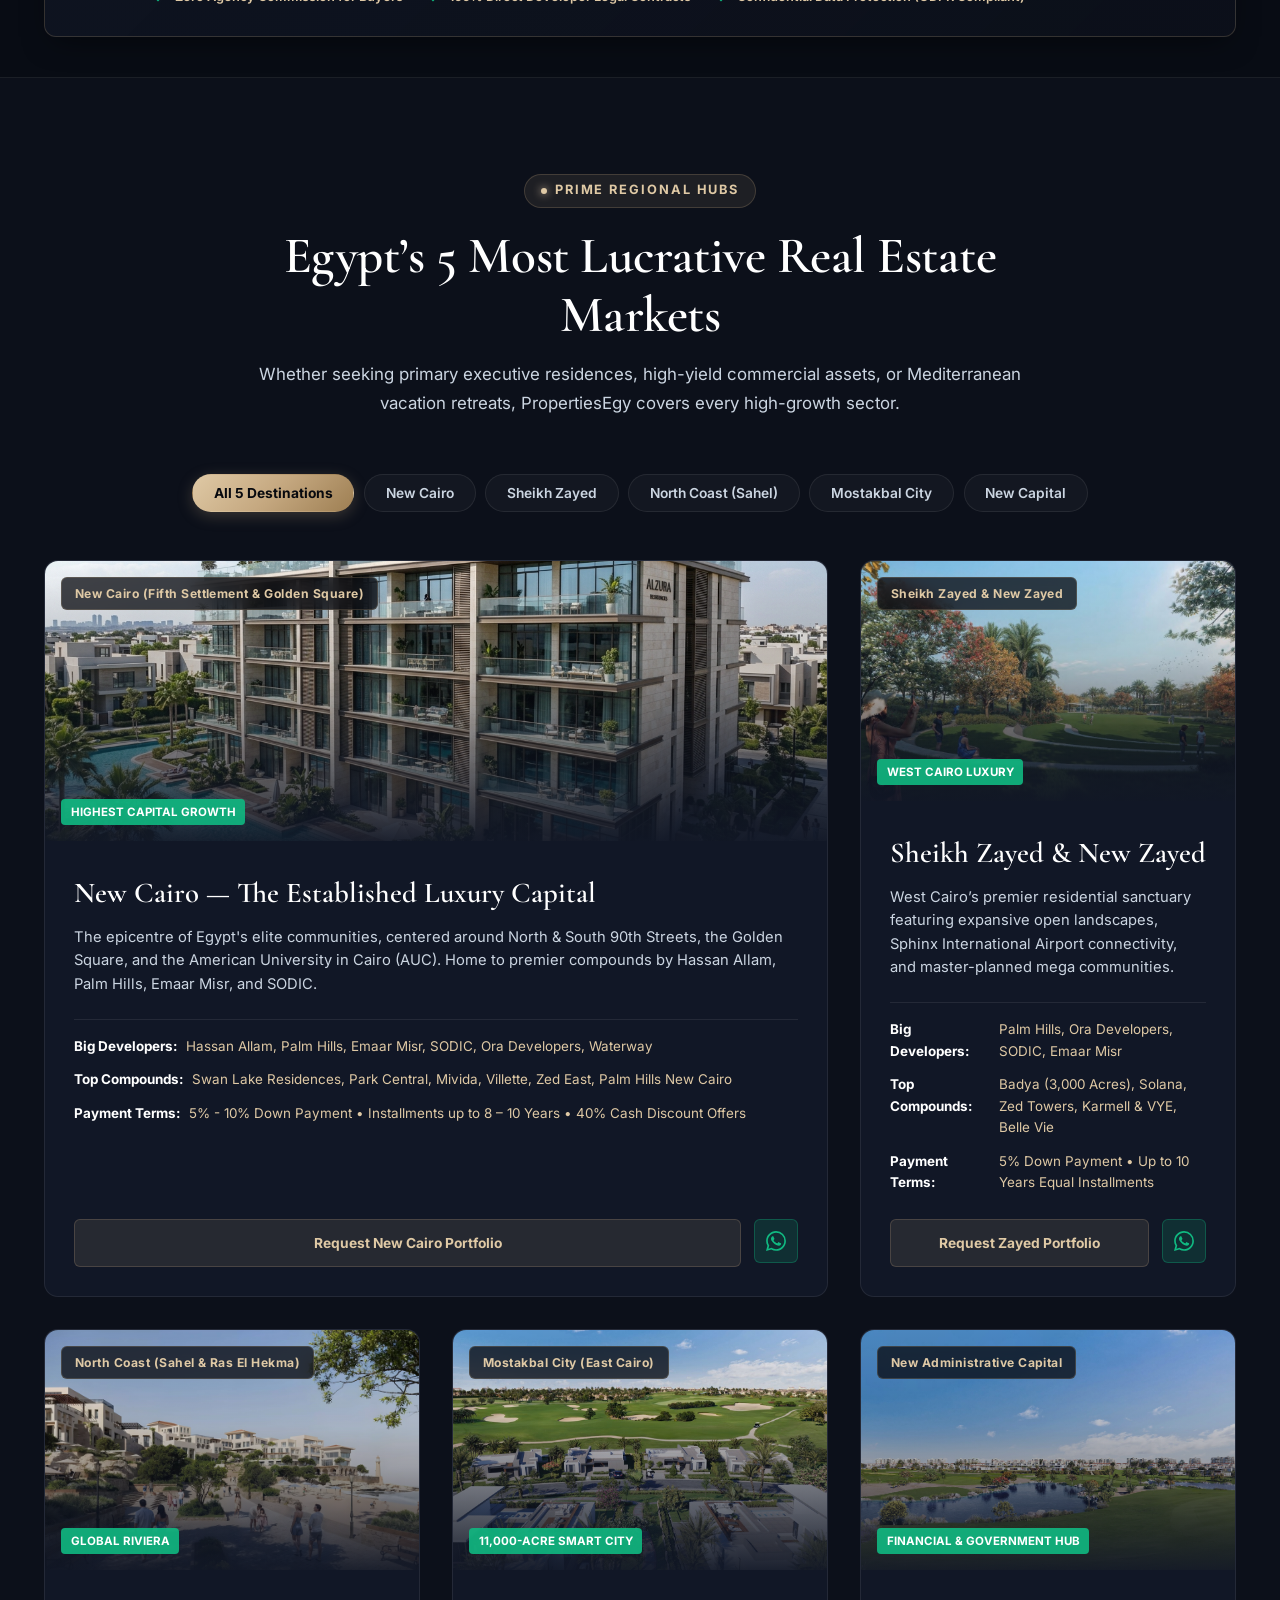
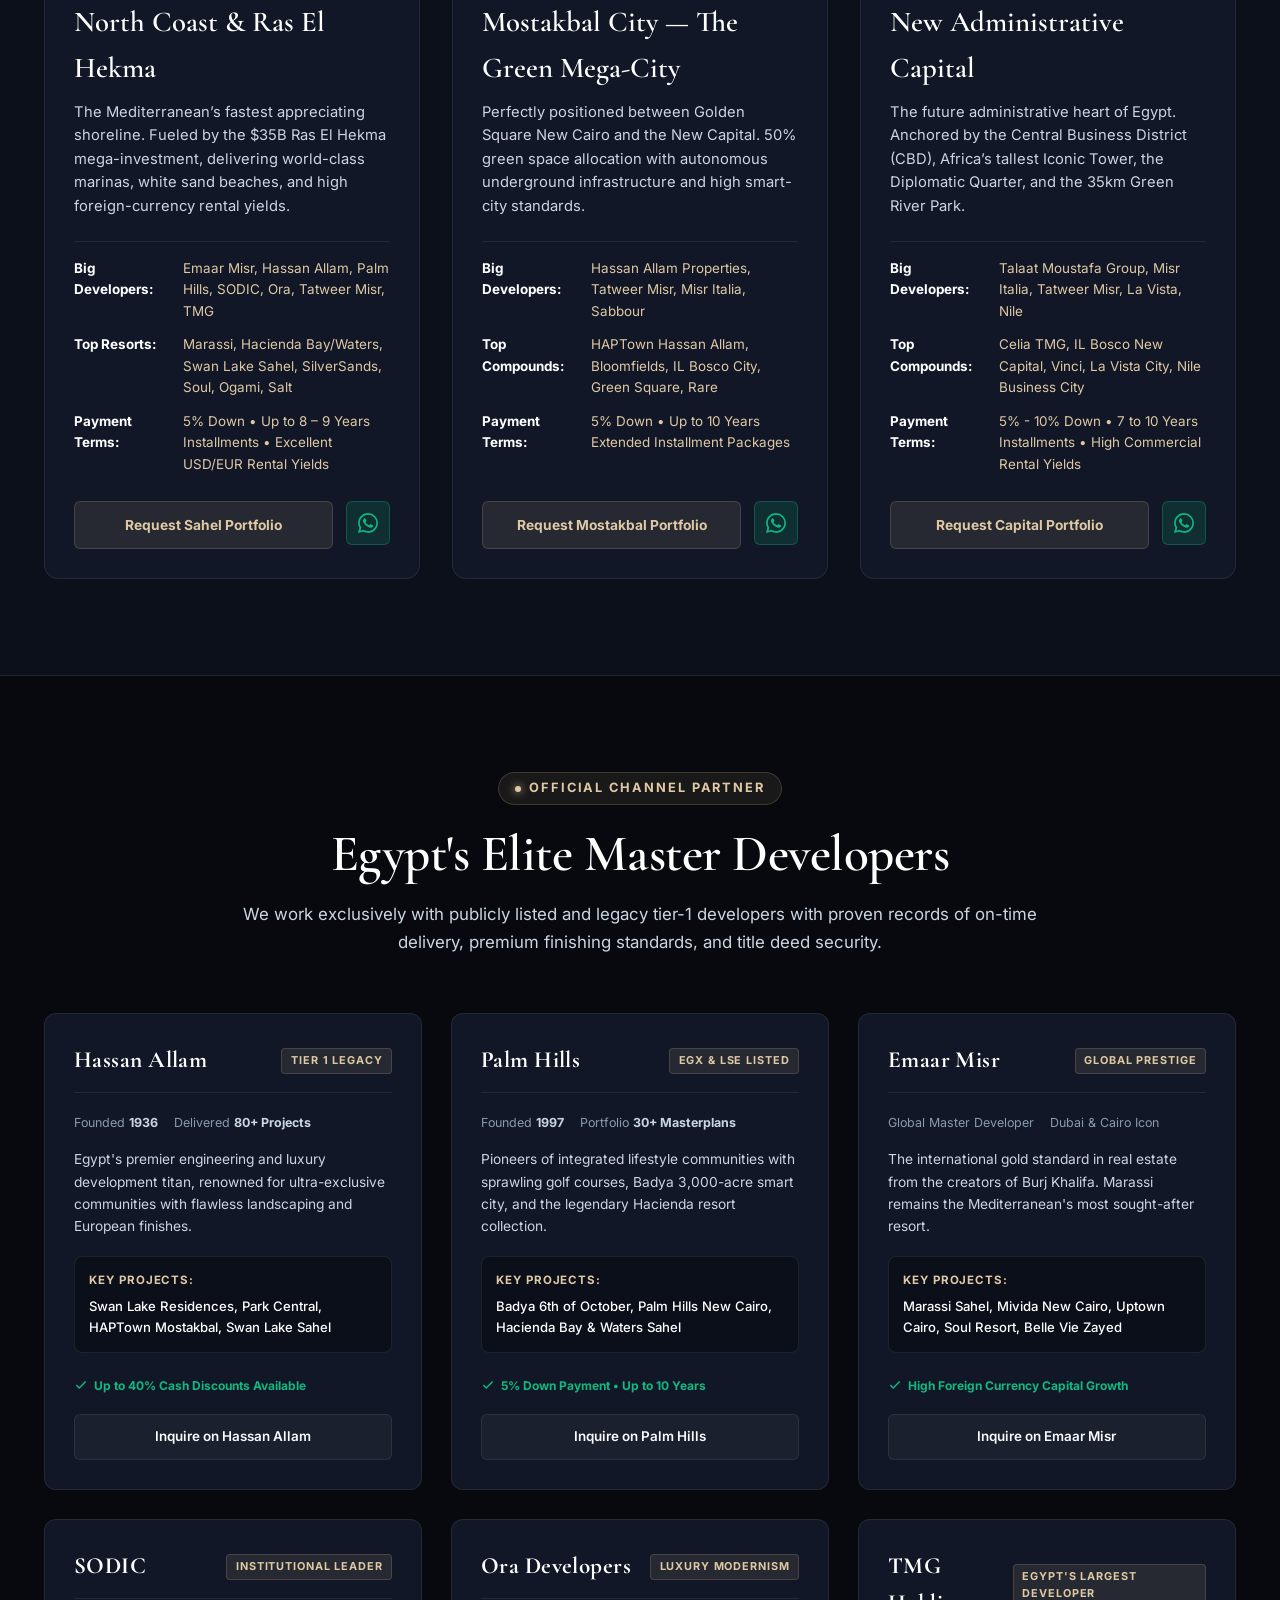
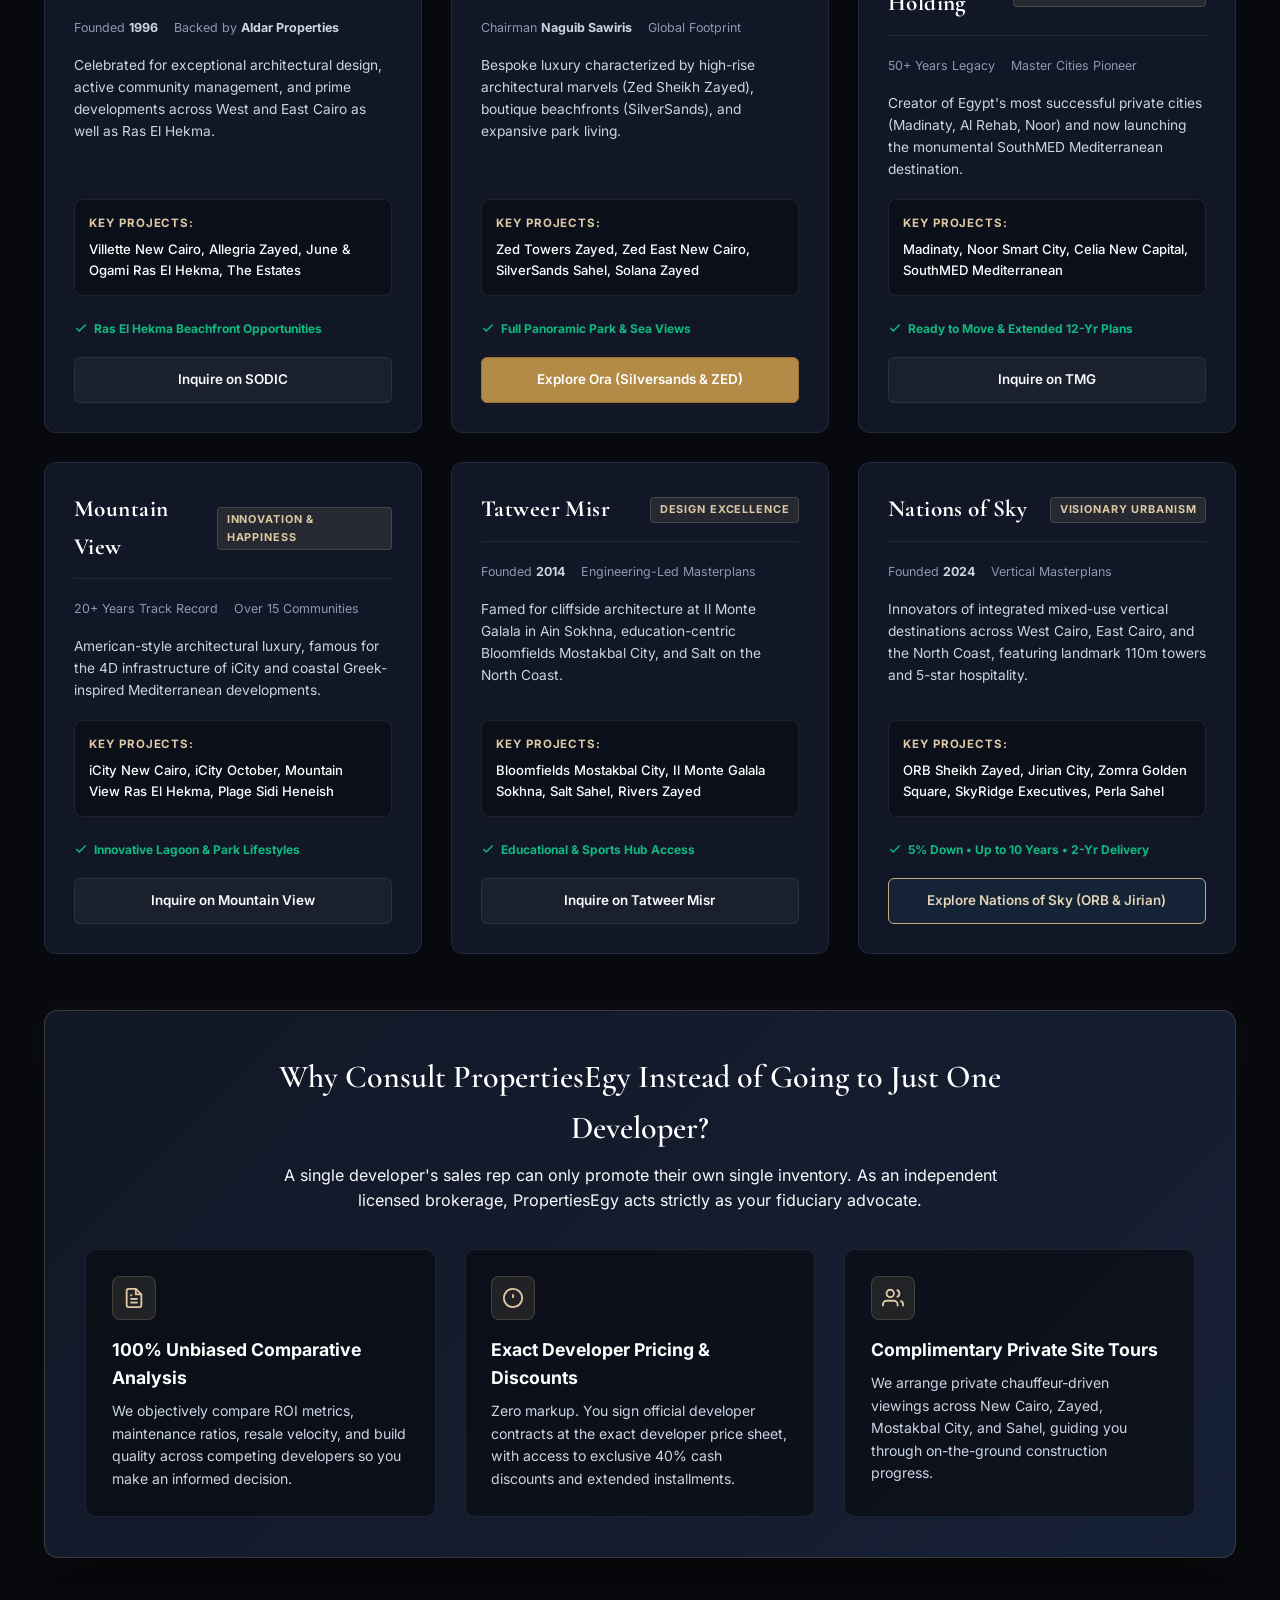
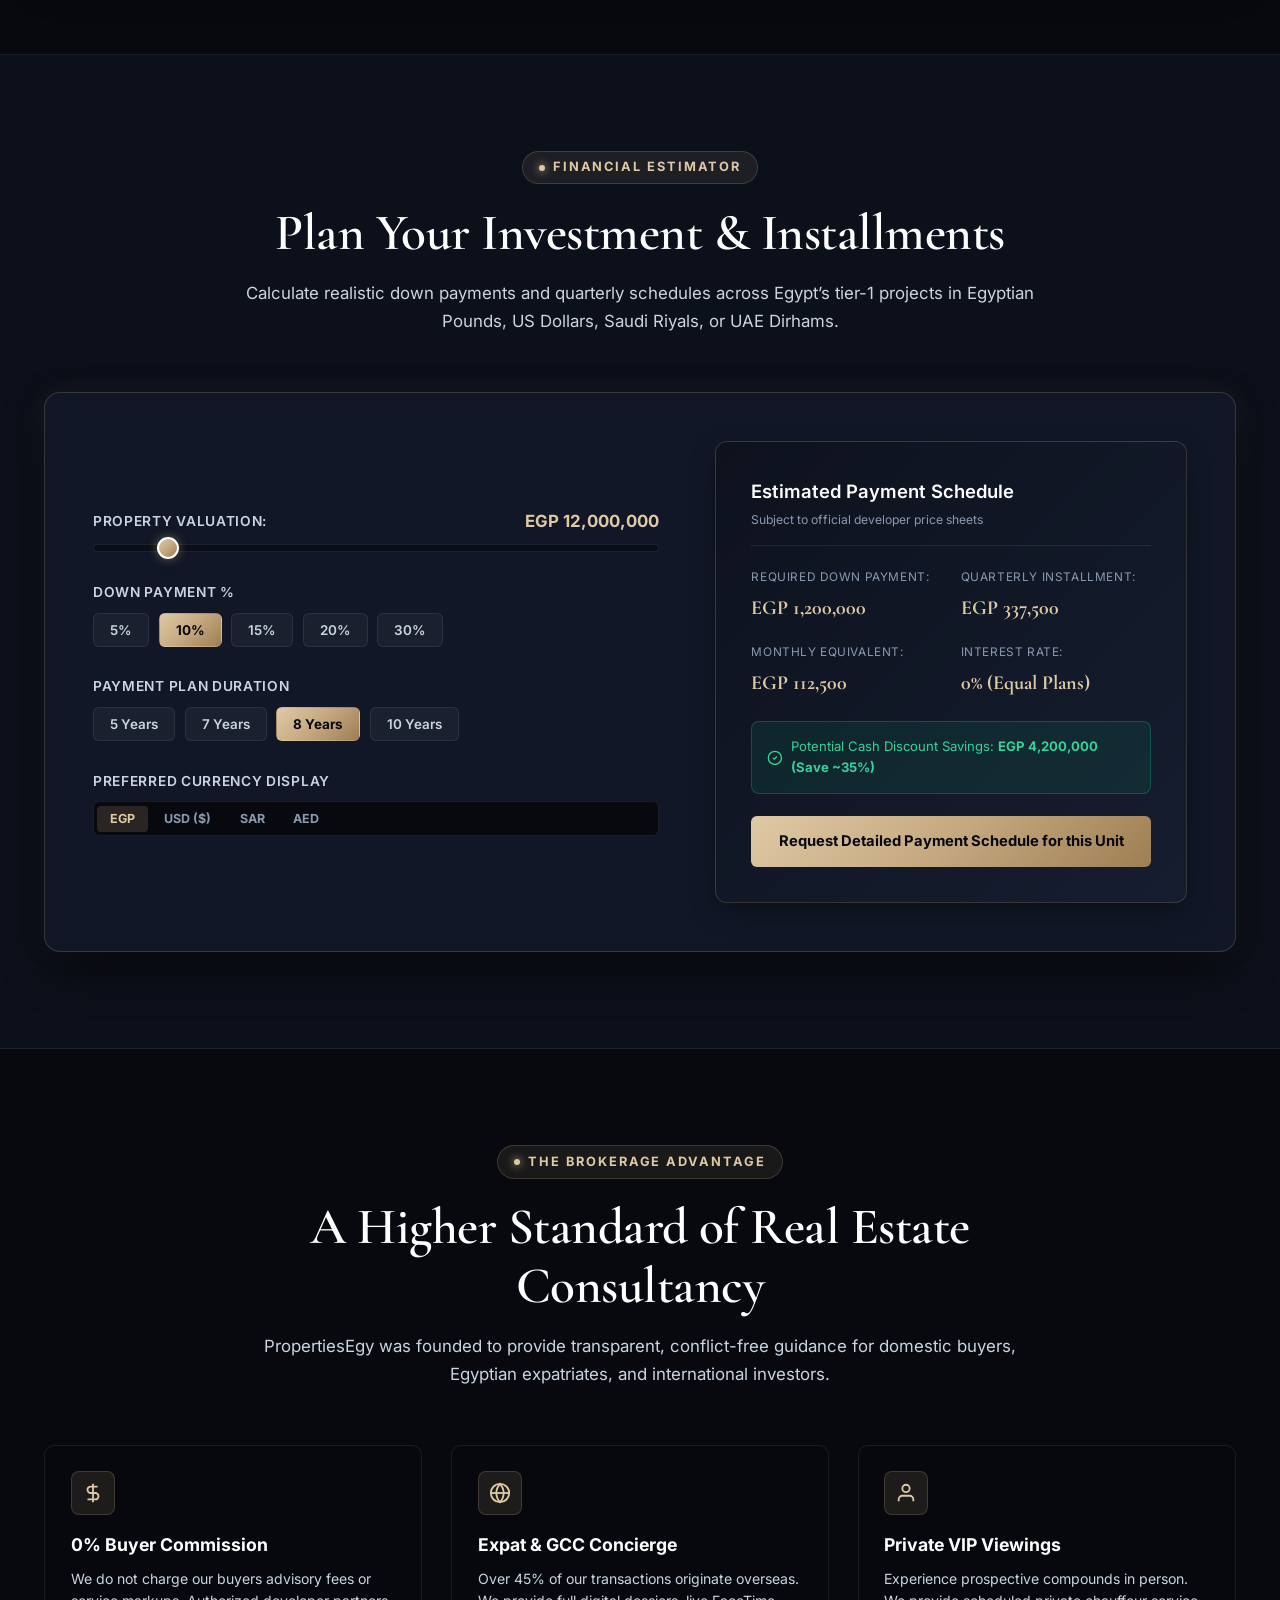
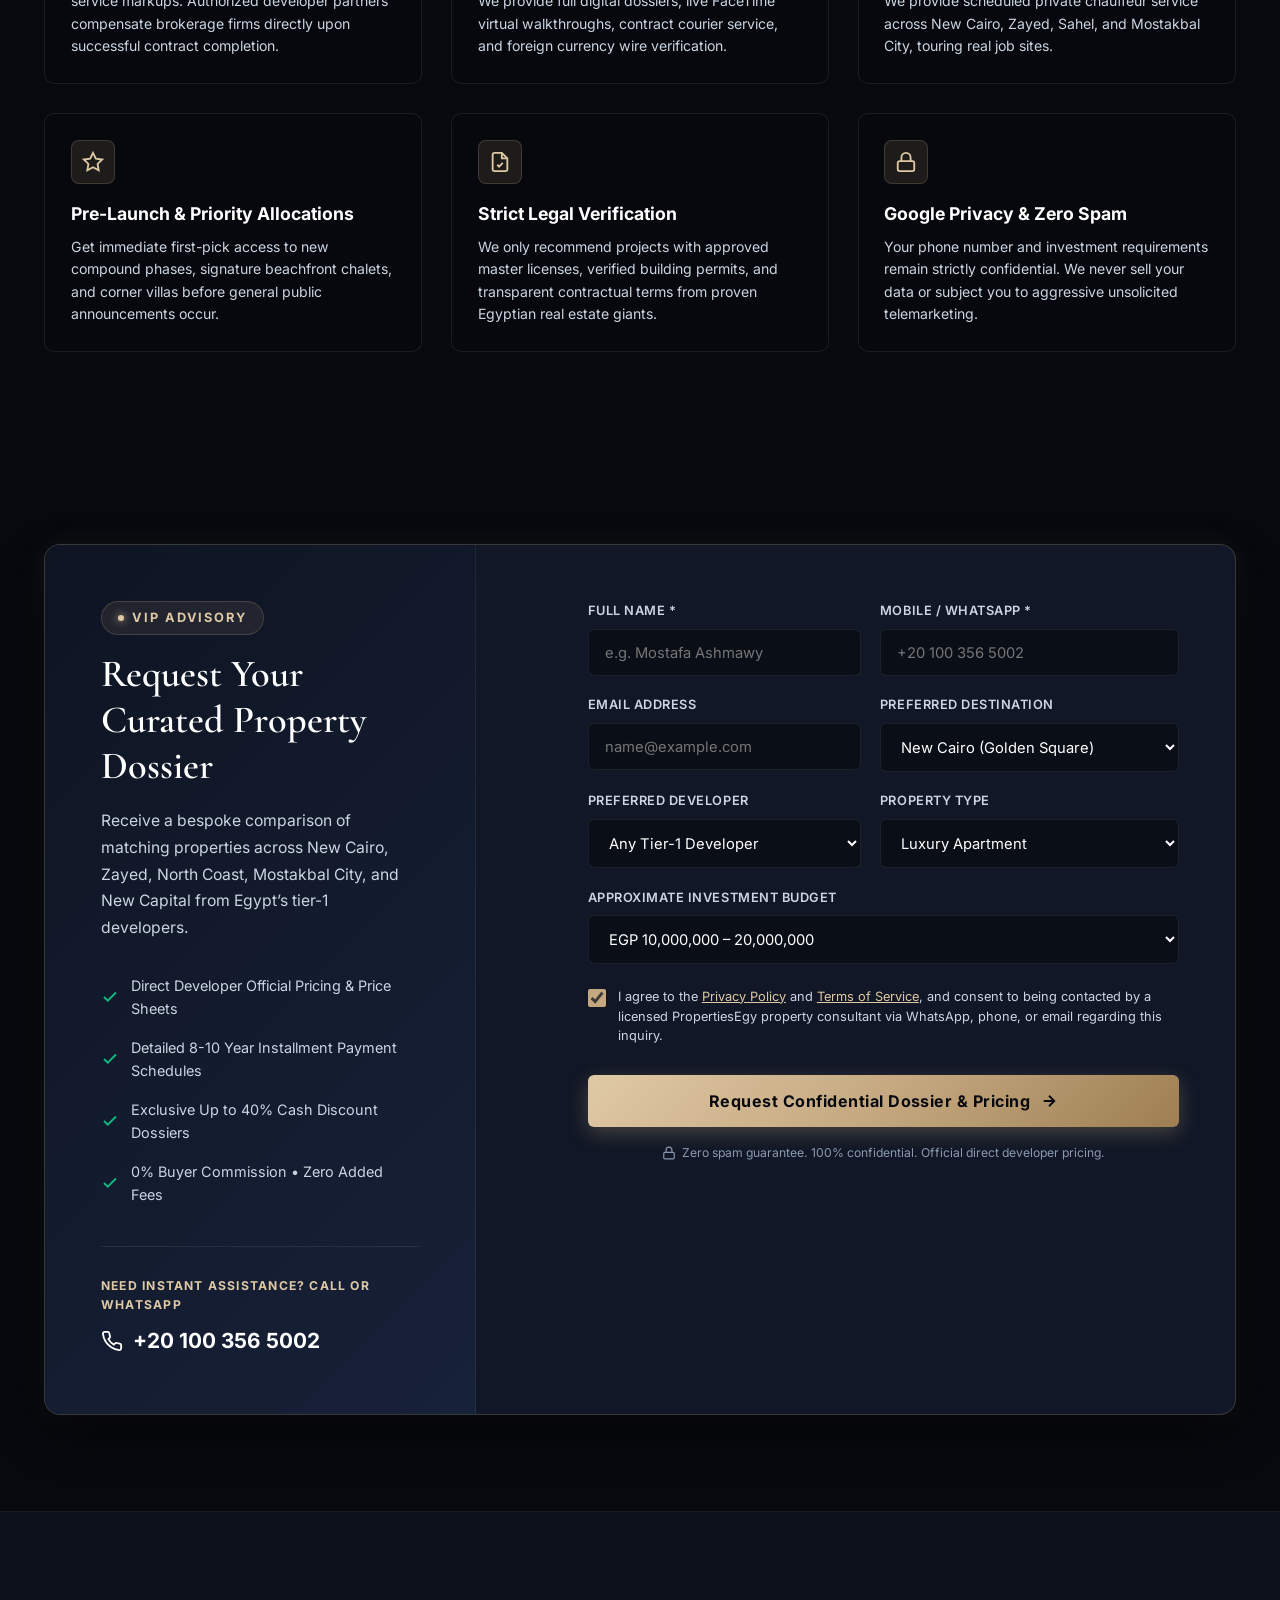
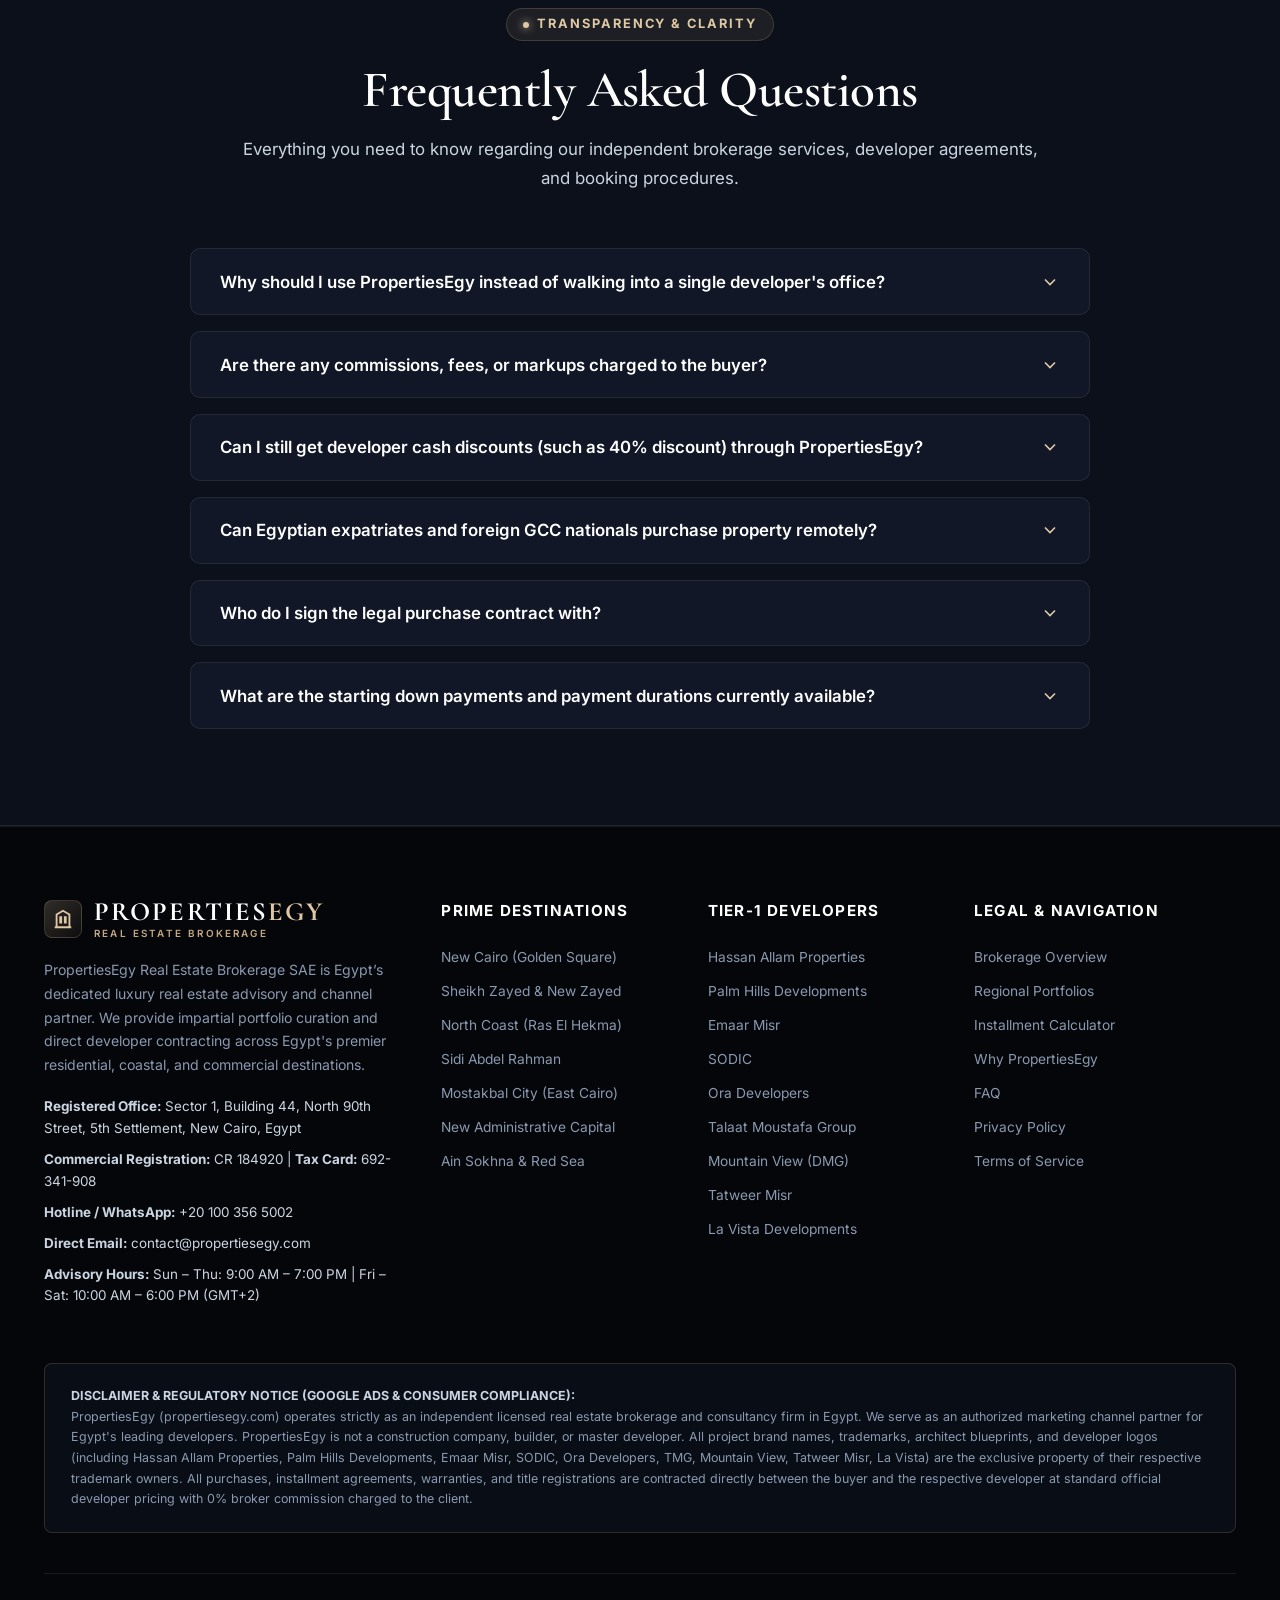
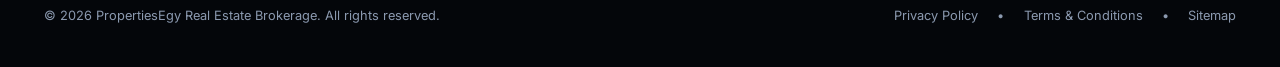
==== commit d53759da: "feat(ora): add ORA landing page under /ora with Silversands and ZED projects" ====
--- a/index.html
+++ b/index.html
@@ -703,7 +703,7 @@
                             <svg width="14" height="14" viewBox="0 0 24 24" fill="none" stroke="currentColor" stroke-width="2.5"><polyline points="20 6 9 17 4 12"/></svg>
                             <span>Full Panoramic Park & Sea Views</span>
                         </div>
-                        <a href="#consultation" class="btn-dev-cta">Inquire on Ora Developers</a>
+                        <a href="ora/" class="btn-dev-cta" style="background:#B38B46; color:#ffffff; border-color:#997233;">Explore Ora (Silversands &amp; ZED)</a>
                     </div>
 
                     <!-- Developer 6: Talaat Moustafa Group -->
